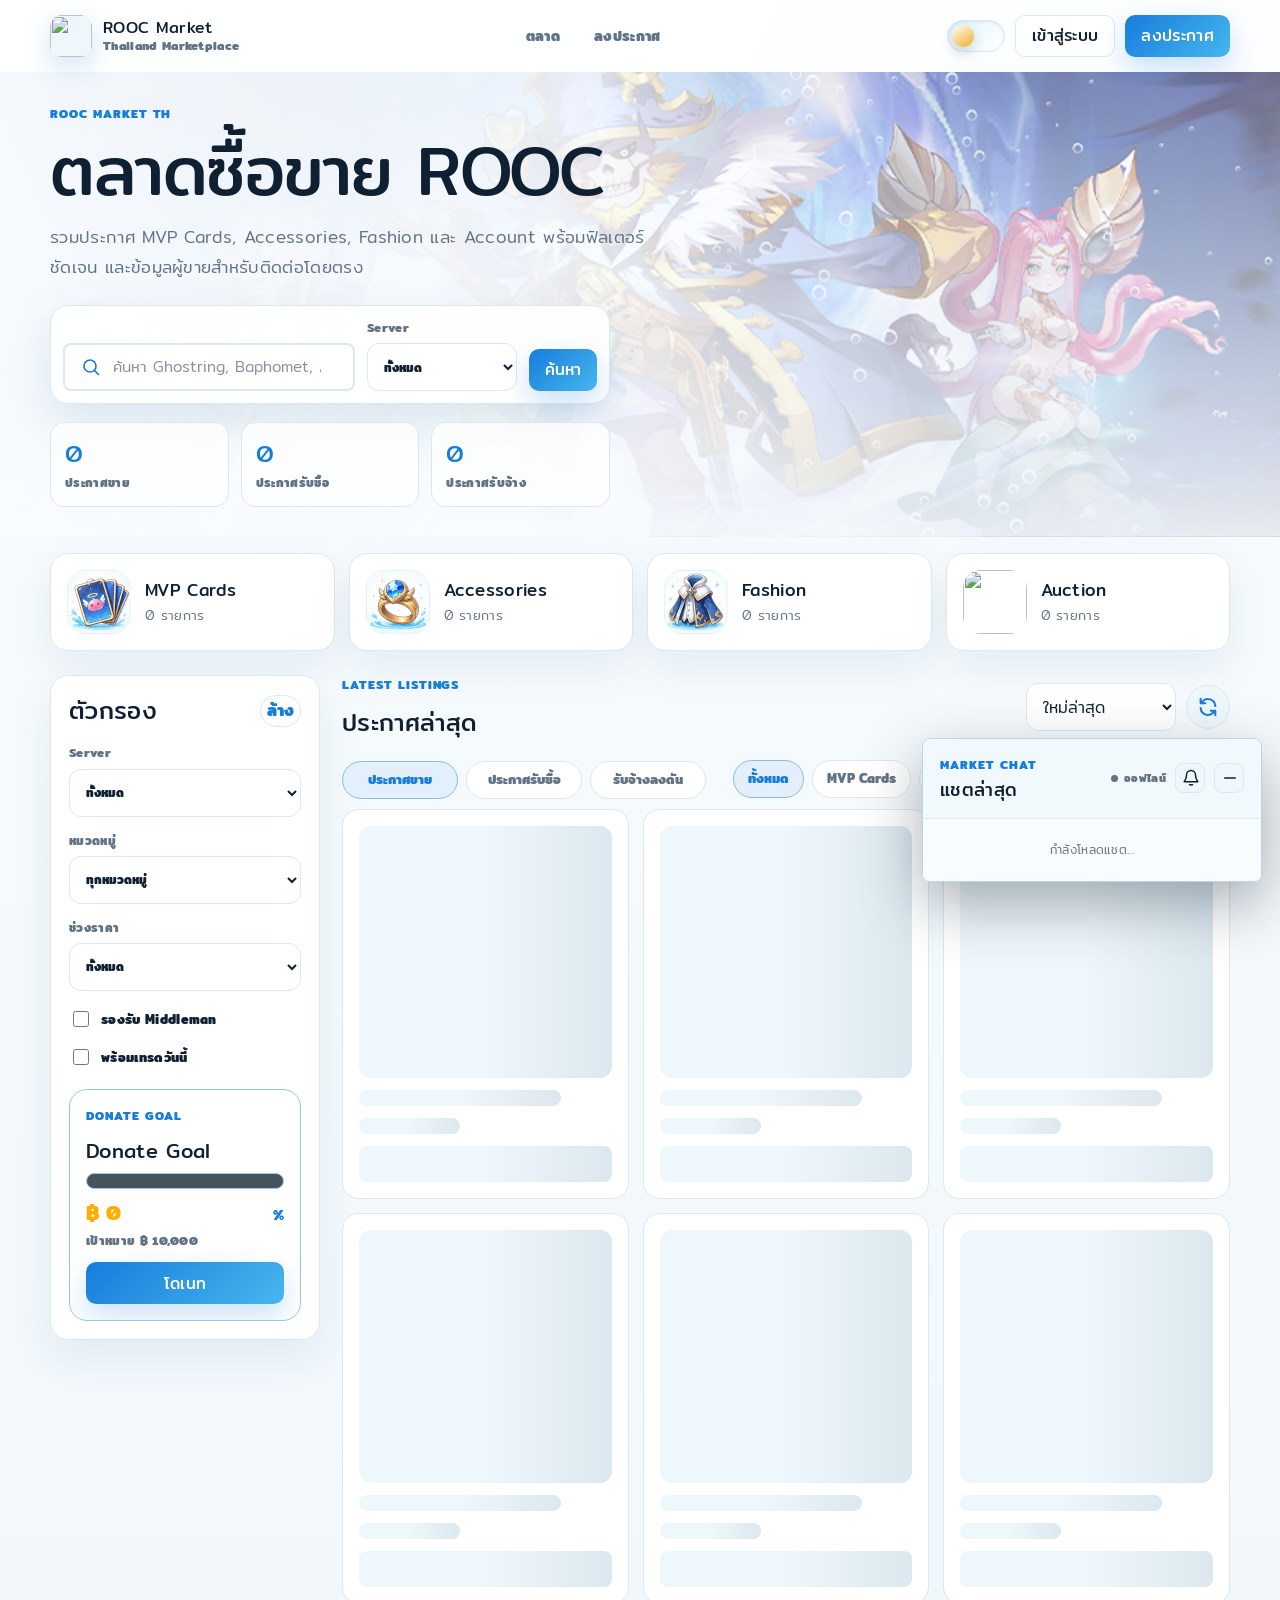
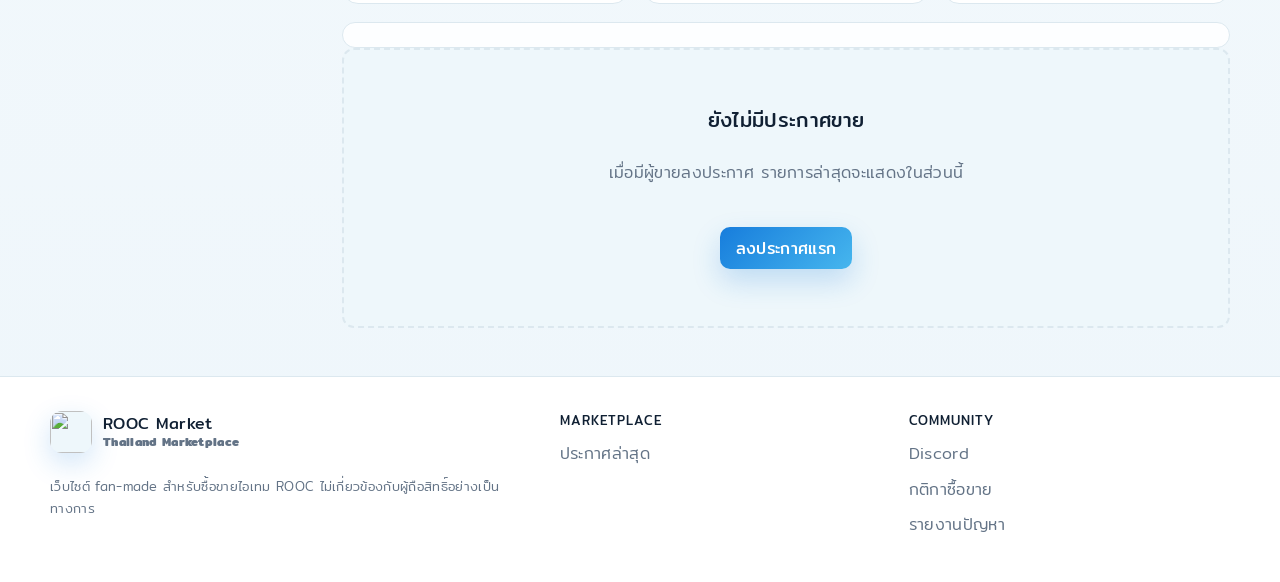
==== Ragnarok Origin Fanmade/index.html @ 80bba285 "Add files via upload" ====
﻿<!doctype html>
<html lang="th">
  <head>
    <meta charset="UTF-8" />
    <meta name="viewport" content="width=device-width, initial-scale=1.0" />
    <meta name="theme-color" content="#0d2034" />
    <link rel="manifest" href="manifest.webmanifest" />
    <meta
      name="description"
      content="ROOC Market TH ตลาดกลางซื้อขายไอเทม Ragnarok Origin Classic สำหรับผู้เล่นไทย"
    />
    <title>ROOC Market TH</title>
    <link rel="icon" type="image/png" href="https://qgzkoraxaszvdxvasgqz.supabase.co/storage/v1/object/public/marketplace-assets/site_assets/site-logo_1781355043941.png" />
    <link rel="apple-touch-icon" href="https://qgzkoraxaszvdxvasgqz.supabase.co/storage/v1/object/public/marketplace-assets/site_assets/site-logo_1781355043941.png" />
  <link rel="stylesheet" href="styles.css?v=20260614-empty-previews-v2" />
    <style>
      body {
        animation: pageFadeIn 0.6s ease-out forwards;
      }
      @keyframes pageFadeIn {
        from { opacity: 0; }
        to { opacity: 1; }
      }
    </style>
    <script src="https://cdn.jsdelivr.net/npm/@supabase/supabase-js@2"></script>
  <script src="supabase-config.js?v=20260614-empty-previews-v2"></script>
  </head>
  <body>
    <div class="floating-elements" id="floatingElements"></div>
    <header class="site-header">
      <nav class="shell nav">
        <a class="brand" href="#" aria-label="ROOC Market TH">
          <span class="brand-mark"><img src="https://qgzkoraxaszvdxvasgqz.supabase.co/storage/v1/object/public/marketplace-assets/site_assets/site-logo_1781355043941.png" alt="" /></span>
          <span>
            <strong>ROOC Market</strong>
            <small>Thailand Marketplace</small>
          </span>
        </a>

        <div class="nav-links" aria-label="เมนูหลัก">
          <a href="#market">ตลาด</a>
          
          <a href="post.html">ลงประกาศ</a>
          <a class="my-listings-link" href="store.html" hidden>ร้านค้าของฉัน</a>
          <a class="admin-link" href="admin.html" hidden>Admin</a>
        </div>

        <div class="nav-actions">
          <label class="theme-switch" aria-label="สลับโหมดสว่างและมืด">
            <input id="themeToggle" type="checkbox" />
            <span class="switch-track">
              <span class="switch-ball"></span>
            </span>
          </label>
          <a class="btn btn-light auth-link" href="login.html">เข้าสู่ระบบ</a>
          <a class="btn btn-primary" href="post.html">ลงประกาศ</a>
        </div>
      </nav>
    </header>

    <main>
      <section class="hero">
        <div class="shell hero-announcement" id="heroAnnouncement" hidden></div>
        <div class="shell hero-grid">
          <div class="hero-copy">
            <p class="eyebrow">ROOC Market TH</p>
            <h1>ตลาดซื้อขาย ROOC</h1>
            <p class="lead">
              รวมประกาศ MVP Cards, Accessories, Fashion และ Account พร้อมฟิลเตอร์ชัดเจน
              และข้อมูลผู้ขายสำหรับติดต่อโดยตรง
            </p>

            <form class="search-card" action="#" aria-label="ค้นหาประกาศ">
              <div class="search-input">
                <svg viewBox="0 0 24 24" aria-hidden="true">
                  <path d="m21 21-4.4-4.4M10.8 18a7.2 7.2 0 1 1 0-14.4 7.2 7.2 0 0 1 0 14.4Z" />
                </svg>
                <input id="marketSearch" type="search" placeholder="ค้นหา Ghostring, Baphomet, Angel Wing..." />
              </div>

              <label>
                Server
                <select id="heroServerFilter">
                  <option>ทั้งหมด</option>
                  <option>Prontera 1</option>
                  <option>Prontera 2</option>
                  <option>Prontera 3</option>
                  <option>Prontera 4</option>
                  <option>Prontera 5</option>
                  <option>Prontera 6</option>
                  <option>Prontera 7</option>
                  <option>Prontera 8</option>
                  <option>Prontera 9</option>
                  <option>Prontera 10</option>
                  <option>Geffen 1</option>
                  <option>Geffen 2</option>
                  <option>Geffen 3</option>
                  <option>Geffen 4</option>
                  <option>Geffen 5</option>
                  <option>Geffen 6</option>
                  <option>Geffen 7</option>
                  <option>Geffen 8</option>
                  <option>Geffen 9</option>
                  <option>Geffen 10</option>
                </select>
              </label>

              <button class="btn btn-primary" type="submit">ค้นหา</button>
            </form>

            <div class="trust-row" aria-label="สถิติตลาด">
              <div>
                <strong id="totalSellListingCount">0</strong>
                <span>ประกาศขาย</span>
              </div>
              <div>
                <strong id="totalBuyListingCount">0</strong>
                <span>ประกาศรับซื้อ</span>
              </div>
              <div>
                <strong id="totalServiceListingCount">0</strong>
                <span>ประกาศรับจ้าง</span>
              </div>
            </div>
          </div>

          <div class="hero-art" id="heroSponsor" aria-label="โฆษณา Sponsor"></div>
        </div>
      </section>

      <section class="shell sold-strip" id="soldListings" aria-label="รายการที่ขายออกแล้ว" hidden>
        <div class="sold-strip-head">
          <div>
            <p class="eyebrow">Sold Listings</p>
            <h2>ขายออกแล้ว</h2>
          </div>
          <span id="soldListingCount">0 รายการ</span>
        </div>
        <div class="sold-scroller" id="soldListingScroller"></div>
      </section>

      <section class="shell category-row" id="categories" aria-label="หมวดหมู่สินค้า">
        <article>
          <span class="category-icon">
            <img src="assets/category-icons/mvp-c.png" alt="" />
          </span>
          <div>
            <h2>MVP Cards</h2>
            <p><span id="mvpListingCount">0</span> รายการ</p>
          </div>
        </article>
        <article>
          <span class="category-icon">
            <img src="assets/category-icons/accessories-a.png" alt="" />
          </span>
          <div>
            <h2>Accessories</h2>
            <p><span id="accessoriesListingCount">0</span> รายการ</p>
          </div>
        </article>
        <article>
          <span class="category-icon">
            <img src="assets/category-icons/fashion-c.png" alt="" />
          </span>
          <div>
            <h2>Fashion</h2>
            <p><span id="fashionListingCount">0</span> รายการ</p>
          </div>
        </article>
        <article>
          <span class="category-icon">
            <img src="assets/category-icons/auction-a.png" alt="" />
          </span>
          <div>
            <h2>Auction</h2>
            <p><span id="auctionListingCount">0</span> รายการ</p>
          </div>
        </article>
<!-- Account Category Removed -->
      </section>

      <section class="shell market-layout" id="market">
        <aside class="filters">
          <div class="panel-head">
            <h2>ตัวกรอง</h2>
            <button id="resetFilters" type="button">ล้าง</button>
          </div>

          <label>
            Server
            <select id="sidebarServerFilter">
              <option>ทั้งหมด</option>
              <option>Prontera 1</option>
              <option>Prontera 2</option>
              <option>Prontera 3</option>
              <option>Prontera 4</option>
              <option>Prontera 5</option>
              <option>Prontera 6</option>
              <option>Prontera 7</option>
              <option>Prontera 8</option>
              <option>Prontera 9</option>
              <option>Prontera 10</option>
              <option>Geffen 1</option>
              <option>Geffen 2</option>
              <option>Geffen 3</option>
              <option>Geffen 4</option>
              <option>Geffen 5</option>
              <option>Geffen 6</option>
              <option>Geffen 7</option>
              <option>Geffen 8</option>
              <option>Geffen 9</option>
              <option>Geffen 10</option>
            </select>
          </label>

          <label>
            หมวดหมู่
            <select id="categoryFilter">
              <option value="all">ทุกหมวดหมู่</option>
              <option value="mvp">MVP Cards</option>
              <option value="accessories">Accessories</option>
              <option value="fashion">Fashion</option>
              <option value="auction">Auction</option>
              <option value="account">Account</option>
            </select>
          </label>

          <label>
            ช่วงราคา
            <select id="priceFilter">
              <option value="all">ทั้งหมด</option>
              <option value="under-1000">ต่ำกว่า ฿1,000</option>
              <option value="1000-3000">฿1,000 - ฿3,000</option>
              <option value="over-3000">มากกว่า ฿3,000</option>
            </select>
          </label>

          <div class="check-list">
              <label><input id="middlemanFilter" type="checkbox" /> รองรับ Middleman</label>
              <label><input id="readyFilter" type="checkbox" /> พร้อมเทรดวันนี้</label>
          </div>

          <div class="support-sidebar" id="supportSidebar" hidden></div>
        </aside>

        <section class="listings">
          <div class="section-head">
            <div style="display: flex; align-items: center; flex-wrap: wrap; gap: 10px;">
              <div>
                <p class="eyebrow">Latest Listings</p>
                <h2>ประกาศล่าสุด</h2>
              </div>
              <div class="live-activity-container" id="liveActivityFeed" style="display: none;">
                <div class="live-dot"></div>
                <span class="live-label">Live</span>
                <div class="live-content" id="liveActivityContent">กำลังโหลดกิจกรรมล่าสุด...</div>
              </div>
            </div>
            <div class="listing-tools">
              <select id="sortFilter" aria-label="เรียงลำดับ">
                <option value="newest">ใหม่ล่าสุด</option>
                <option value="price-low">ราคาน้อยไปมาก</option>
                <option value="price-high">ราคามากไปน้อย</option>
              </select>
              <button class="refresh-listings-button" id="refreshListingsButton" type="button" aria-label="รีเฟรชสินค้า" title="รีเฟรชสินค้า">
                <svg viewBox="0 0 24 24" aria-hidden="true">
                  <path d="M20 11a8.1 8.1 0 0 0-14.4-4.7L4 8m0 0V3m0 5h5M4 13a8.1 8.1 0 0 0 14.4 4.7L20 16m0 0v5m0-5h-5" />
                </svg>
              </button>
            </div>
          </div>

          <div class="filter-row">
            <div class="market-tabs listing-type-tabs" aria-label="เลือกประเภทประกาศ">
              <button class="is-active" type="button" data-listing-type="sell">ประกาศขาย</button>
              <button type="button" data-listing-type="buy">ประกาศรับซื้อ</button>
              <button type="button" data-listing-type="service">รับจ้างลงดัน</button>
            </div>
            <div class="filter-divider"></div>
            <div class="market-tabs" aria-label="เลือกหมวดประกาศ">
              <button class="is-active" type="button" data-category="all">ทั้งหมด</button>
              <button type="button" data-category="mvp">MVP Cards</button>
              <button type="button" data-category="accessories">Accessories</button>
              <button type="button" data-category="fashion">Fashion</button>
              <button type="button" data-category="auction">Auction</button>
              <button type="button" data-category="account">Account</button>
            </div>
          </div>

          <div class="listing-grid" id="latestListingGrid"></div>
          <div class="listing-pagination" id="listingPagination" aria-label="หน้าประกาศ"></div>

          <div class="empty-state" id="latestEmptyState">
            <h3>ยังไม่มีประกาศขาย</h3>
            <p>เมื่อมีผู้ขายลงประกาศ รายการล่าสุดจะแสดงในส่วนนี้</p>
            <a class="btn btn-primary" href="post.html">ลงประกาศแรก</a>
          </div>
        </section>

        <aside class="index-chat-sidebar" aria-label="แชตล่าสุด">
          <section class="index-chat-panel">
            <div class="index-chat-head">
              <div>
                <p class="eyebrow">MARKET CHAT</p>
                <h2>แชตล่าสุด</h2>
              </div>
              <div class="index-chat-head-actions">
                <span class="index-chat-status" id="indexChatStatus"><i></i> ออฟไลน์</span>
                <button class="index-chat-notification" type="button" data-index-push-toggle aria-label="เปิดแจ้งเตือนอุปกรณ์" title="เปิดแจ้งเตือนอุปกรณ์">
                  <svg class="bell-on" viewBox="0 0 24 24" aria-hidden="true"><path d="M18 8a6 6 0 0 0-12 0c0 7-3 7-3 9h18c0-2-3-2-3-9"/><path d="M10 21h4"/></svg>
                  <svg class="bell-off" viewBox="0 0 24 24" aria-hidden="true"><path d="m2 2 20 20"/><path d="M6.3 6.3A6 6 0 0 0 6 8c0 7-3 7-3 9h14"/><path d="M18 8a6 6 0 0 0-8.3-5.5"/><path d="M18 13.7c.6 1.3 2 1.7 3 3.3"/><path d="M10 21h4"/></svg>
                </button>
                <button class="index-chat-minimize" type="button" data-index-chat-toggle aria-label="ย่อแชต" title="ย่อแชต">
                  <svg viewBox="0 0 24 24" aria-hidden="true"><path d="M5 12h14"/></svg>
                </button>
              </div>
            </div>
            <div class="index-chat-list" id="indexChatList">
              <p class="index-chat-empty">กำลังโหลดแชต...</p>
            </div>
          </section>
          <button class="index-chat-launcher" type="button" data-index-chat-toggle aria-label="เปิดแชตล่าสุด" title="เปิดแชตล่าสุด">
            <svg viewBox="0 0 24 24" aria-hidden="true"><path d="M21 15a4 4 0 0 1-4 4H8l-5 3V7a4 4 0 0 1 4-4h10a4 4 0 0 1 4 4Z"/><path d="M8 9h8M8 13h5"/></svg>
            <b id="indexChatLauncherBadge" hidden>0</b>
          </button>
        </aside>
      </section>

          </main>

    <div class="contact-modal" id="sellerContactModal" hidden>
      <div class="contact-modal-backdrop" data-close-contact></div>
      <section class="contact-modal-card" role="dialog" aria-modal="true" aria-labelledby="sellerContactTitle">
        <button class="contact-modal-close" type="button" data-close-contact aria-label="ปิด">×</button>
        <p class="eyebrow">Seller Contact</p>
        <h2 id="sellerContactTitle">ติดต่อผู้ขาย</h2>
        <div class="contact-modal-item">
          <span>รายการ</span>
          <strong id="sellerContactItem">-</strong>
        </div>
        <div class="contact-modal-item">
          <span>Discord / ช่องทางติดต่อ</span>
          <div class="seller-name-row">
            <strong id="sellerContactValue">-</strong>
            <button class="seller-copy-button" id="sellerContactCopy" type="button" hidden aria-label="คัดลอกชื่อ Discord" title="คัดลอกชื่อ Discord">
              <svg viewBox="0 0 24 24" aria-hidden="true">
                <path d="M8 8V6.2C8 5 9 4 10.2 4h7.6C19 4 20 5 20 6.2v7.6C20 15 19 16 17.8 16H16" />
                <path d="M4 10.2C4 9 5 8 6.2 8h7.6C15 8 16 9 16 10.2v7.6C16 19 15 20 13.8 20H6.2C5 20 4 19 4 17.8v-7.6Z" />
              </svg>
            </button>
          </div>
          <a class="seller-profile-button" id="sellerContactLink" href="#" target="_blank" rel="noopener" hidden>เปิดโปรไฟล์ผู้ขาย</a>
        </div>
        <p id="sellerContactNote">กดเปิดโปรไฟล์เพื่อแอดเพื่อน หรือคัดลอกชื่อ Discord ไปค้นหาใน DM</p>
        <form class="offer-form" id="offerForm" hidden>
          <input id="offerListingId" type="hidden" />
          <label>
            <span>ราคาเสนอ</span>
            <input id="offerPrice" type="text" inputmode="numeric" placeholder="เช่น 3,500" />
          </label>
          <label>
            <span>ข้อความถึงเจ้าของประกาศ</span>
            <textarea id="offerMessage" rows="3" placeholder="รายละเอียดเพิ่มเติม เช่น นัดเวลาเทรด หรือต่อรองได้"></textarea>
          </label>
          <button class="btn btn-primary" type="submit">ส่งราคาเสนอ</button>
          <p class="post-message" id="offerMessageText"></p>
        </form>
      </section>
    </div>

    <div class="image-modal" id="accountImageModal" hidden>
      <div class="contact-modal-backdrop" data-close-image></div>
      <section class="image-modal-card" role="dialog" aria-modal="true" aria-labelledby="accountImageTitle">
        <button class="contact-modal-close" type="button" data-close-image aria-label="ปิด">×</button>
        <div class="image-modal-head">
          <div>
            <p class="eyebrow">Account Gallery</p>
            <h2 id="accountImageTitle">รูปประกาศ Account</h2>
          </div>
          <span id="accountImageCounter">1/1</span>
        </div>
        <div class="image-modal-view">
          <button class="image-nav image-prev" id="accountImagePrev" type="button" aria-label="รูปก่อนหน้า">‹</button>
          <img id="accountImageLarge" src="" alt="" />
          <button class="image-nav image-next" id="accountImageNext" type="button" aria-label="รูปถัดไป">›</button>
        </div>
        <div class="image-thumbs" id="accountImageThumbs"></div>
      </section>
    </div>

    <footer class="footer">
      <div class="shell footer-grid">
        <div>
          <a class="brand" href="#" aria-label="ROOC Market TH">
            <span class="brand-mark"><img src="https://qgzkoraxaszvdxvasgqz.supabase.co/storage/v1/object/public/marketplace-assets/site_assets/site-logo_1781355043941.png" alt="" /></span>
            <span>
              <strong>ROOC Market</strong>
              <small>Thailand Marketplace</small>
            </span>
          </a>
          <p>เว็บไซต์ fan-made สำหรับซื้อขายไอเทม ROOC ไม่เกี่ยวข้องกับผู้ถือสิทธิ์อย่างเป็นทางการ</p>
        </div>
        <div>
          <h2>Marketplace</h2>
          <a href="#market">ประกาศล่าสุด</a>
          
        </div>
        <div>
          <h2>Community</h2>
          <a href="#">Discord</a>
          <a href="#">กติกาซื้อขาย</a>
          <a href="#">รายงานปัญหา</a>
        </div>
      </div>
    </footer>
    <script>
      const categoryLabels = {
        mvp: "MVP Cards",
        accessories: "Accessories",
        fashion: "Fashion",
        auction: "Auction",
        account: "Account"
      };
      const appConfig = window.ROOC_SUPABASE || {};

      function getSupabaseClient() {
        return window.ROOC_APP?.getSupabaseClient?.() || null;
      }

      async function fetchListingsFromRest(params = "select=*&active=eq.true&sale_status=neq.closed&sale_status=neq.sold&sale_status=neq.deleted&order=created_at.desc") {
        if (!appConfig.url || !appConfig.anonKey) {
          throw new Error("Supabase config is missing");
        }

        const response = await fetch(`${appConfig.url}/rest/v1/marketplace_listings?${params}`, {
          headers: {
            apikey: appConfig.anonKey,
            Authorization: `Bearer ${appConfig.anonKey}`
          }
        });

        if (!response.ok) {
          const detail = await response.text();
          throw new Error(detail || `Supabase REST error ${response.status}`);
        }

        return response.json();
      }

      function escapeHtml(value) {
        return String(value || "")
          .replace(/&/g, "&amp;")
          .replace(/</g, "&lt;")
          .replace(/>/g, "&gt;")
          .replace(/"/g, "&quot;")
          .replace(/'/g, "&#039;");
      }

      async function loadListingCounts(client) {
        const targets = {
          mvp: document.querySelector("#mvpListingCount"),
          accessories: document.querySelector("#accessoriesListingCount"),
          fashion: document.querySelector("#fashionListingCount"),
          auction: document.querySelector("#auctionListingCount"),
          account: document.querySelector("#accountListingCount")
        };
        const totalTarget = document.querySelector("#totalListingCount");

        try {
          let data = [];
          let error = null;
          if (client) {
            const result = await client
              .from("marketplace_listings")
              .select("category")
              .eq("active", true)
              .not("sale_status", "in", '("closed","sold","deleted")');
            data = result.data;
            error = result.error;
          } else {
            data = await fetchListingsFromRest("select=category&active=eq.true&sale_status=neq.closed&sale_status=neq.sold&sale_status=neq.deleted");
          }

          if (error) {
            console.warn("ROOC count load through supabase-js failed, trying REST:", error);
            data = await fetchListingsFromRest("select=category&active=eq.true&sale_status=neq.closed&sale_status=neq.sold&sale_status=neq.deleted");
          }

          if (client && (!data || !data.length)) {
            data = await fetchListingsFromRest("select=category&active=eq.true&sale_status=neq.closed&sale_status=neq.sold&sale_status=neq.deleted");
          }

          if (!data) return;

          const counts = { mvp: 0, accessories: 0, fashion: 0, auction: 0, account: 0 };
          data.forEach((listing) => {
            if (counts[listing.category] !== undefined) counts[listing.category] += 1;
          });

          Object.entries(targets).forEach(([category, target]) => {
            if (target) target.textContent = counts[category].toLocaleString("th-TH");
          });

          if (totalTarget) {
            totalTarget.textContent = data.length.toLocaleString("th-TH");
          }
        } catch (_error) {
          // Keep zero counts when Supabase is not reachable.
        }
      }

      async function loadLatestListings(client) {
        const grid = document.querySelector("#latestListingGrid");
        const emptyState = document.querySelector("#latestEmptyState");
        if (!grid || !emptyState) return;

        try {
          let data = [];
          let error = null;
          if (client) {
            const result = await client
              .from("marketplace_listings")
              .select("*")
              .eq("active", true)
              .not("sale_status", "in", '("closed","sold","deleted")')
              .order("created_at", { ascending: false })
              .limit(12);
            data = result.data;
            error = result.error;
          } else {
            data = await fetchListingsFromRest("select=*&active=eq.true&sale_status=neq.closed&sale_status=neq.sold&sale_status=neq.deleted&order=created_at.desc&limit=12");
          }

          if (error) {
            console.warn("ROOC listing load through supabase-js failed, trying REST:", error);
            data = await fetchListingsFromRest("select=*&active=eq.true&sale_status=neq.closed&sale_status=neq.sold&sale_status=neq.deleted&order=created_at.desc&limit=12");
          }

          if (client && (!data || !data.length)) {
            data = await fetchListingsFromRest("select=*&active=eq.true&sale_status=neq.closed&sale_status=neq.sold&sale_status=neq.deleted&order=created_at.desc&limit=12");
          }

          if (!data || !data.length) {
            grid.innerHTML = "";
            emptyState.hidden = false;
            emptyState.querySelector("h3").textContent = "ยังไม่มีประกาศขาย";
            emptyState.querySelector("p").textContent = "ไม่พบรายการที่ active = true ใน Supabase";
            console.info("ROOC listings loaded 0 rows");
            return;
          }

          console.info(`ROOC listings loaded ${data.length} rows`);

          grid.innerHTML = data.map((listing) => {
            const mediaClass = listing.category === "mvp" ? "item-media card-media" : listing.category === "account" ? "item-media account-listing-media" : "item-media";
            const listingImages = getListingImages(listing);
            const title = listing.title || listing.item_name || "ประกาศขาย";
            const contact = listing.contact || "";
            const profileUrl = getListingProfileUrl(listing);
            const discordId = getListingDiscordId(listing);
            const sellerName = listing.seller_name || "ผู้ขาย ROOC";
            const sellerUserId = listing.user_id || "";
            const galleryData = listing.category === "account"
              ? ` data-account-gallery="${escapeHtml(encodeURIComponent(JSON.stringify(listingImages)))}" data-account-title="${escapeHtml(title)}"`
              : "";
            const rawPrice = Number(normalizePriceText(listing.price_text));
            const formattedPrice = Number.isFinite(rawPrice) && rawPrice > 0 ? rawPrice.toLocaleString("th-TH", { maximumFractionDigits: 2 }) : "0";
            const listingType = listing.listing_type || "sell";
            const badges = [
              `<span class="${listingType === "buy" ? "buy" : listingType === "service" ? "verified" : "fast"} shine">${listingType === "buy" ? "รับซื้อ" : listingType === "service" ? "รับจ้าง" : "ขาย"}</span>`,
              `<span class="shine">${escapeHtml(listing.server_name || "ทั้งหมด")}</span>`,
              listing.ready_today ? '<span class="fast pulse">Fast Deal</span>' : "",
              listing.category === "mvp" ? '<span class="mvp shine">MVP</span>' : ""
            ].filter(Boolean).join("");
            const description = listing.middleman
              ? `${listing.description || ""} · รองรับ Middleman`
              : listing.description || "";

            return `
			              <article class="listing-card${listing.card_background && listing.card_background !== 'default' ? " " + listing.card_background : ""}">
	                <div class="${mediaClass}"${galleryData}>
                  <img src="${escapeHtml(listingImages[0])}" alt="" />
                  ${listing.category === "account" && listingImages.length > 1 ? `
                    <div class="account-gallery-count">${listingImages.length} รูป</div>
                    <div class="account-gallery-strip">
                      ${listingImages.slice(0, 5).map((src) => `<span><img src="${escapeHtml(src)}" alt="" /></span>`).join("")}
                    </div>
                  ` : ""}
                </div>
                <div class="listing-meta">${badges}</div>
                <h3>${escapeHtml(title)}</h3>
                <p>${escapeHtml(description)}</p>
                <div class="price-row">
                  <div style="display: flex; flex-direction: column; gap: 4px;">
                    <strong>฿ ${formattedPrice}</strong>
                    ${sellerUserId ? `<a href="store.html?id=${sellerUserId}" class="seller-store-link" style="font-size: 11px; color: var(--muted); text-decoration: none; display: flex; align-items: center; gap: 4px;">🏪 ดูร้านค้า: ${escapeHtml(sellerName)}</a>` : `<span style="font-size: 11px; color: var(--muted);">👤 ${escapeHtml(sellerName)}</span>`}
                  </div>
                  <button class="btn btn-small contact-seller-button" type="button" data-title="${escapeHtml(title)}" data-contact="${escapeHtml(contact)}" data-profile-url="${escapeHtml(profileUrl)}" data-discord-id="${escapeHtml(discordId)}" data-seller-name="${escapeHtml(sellerName)}">ติดต่อผู้ขาย</button>
                  <button class="btn btn-small btn-light chat-seller-button" type="button" title="แชต" aria-label="แชตกับผู้ขาย" data-chat-listing-id="${escapeHtml(listing.id)}" data-chat-seller-id="${escapeHtml(sellerUserId)}" data-chat-title="${escapeHtml(title)}" data-chat-image="${escapeHtml(listingImages[0])}" data-chat-seller-name="${escapeHtml(sellerName)}">
                    <svg viewBox="0 0 24 24" aria-hidden="true"><path d="M21 15a4 4 0 0 1-4 4H8l-5 3V7a4 4 0 0 1 4-4h10a4 4 0 0 1 4 4Z"/><path d="M8 9h8M8 13h5"/></svg>
                  </button>
                </div>
              </article>
            `;
          }).join("");

          emptyState.hidden = true;
        } catch (_error) {
          grid.innerHTML = "";
          emptyState.hidden = false;
          emptyState.querySelector("h3").textContent = "โหลดประกาศไม่สำเร็จ";
          emptyState.querySelector("p").textContent = _error.message || "เกิดข้อผิดพลาดระหว่างเชื่อมต่อ Supabase";
          console.error("ROOC listings unexpected error:", _error);
        }
      }

      const supabaseClient = getSupabaseClient();

      const sellerContactModal = document.querySelector("#sellerContactModal");
      const sellerContactItem = document.querySelector("#sellerContactItem");
      const sellerContactValue = document.querySelector("#sellerContactValue");
      const sellerContactLink = document.querySelector("#sellerContactLink");
      const sellerContactCopy = document.querySelector("#sellerContactCopy");
      const offerForm = document.querySelector("#offerForm");
      const offerListingId = document.querySelector("#offerListingId");
      const offerPrice = document.querySelector("#offerPrice");
      const offerMessage = document.querySelector("#offerMessage");
      const offerMessageText = document.querySelector("#offerMessageText");
      let activeSellerName = "";
      const accountImageModal = document.querySelector("#accountImageModal");
      const accountImageLarge = document.querySelector("#accountImageLarge");
      const accountImageThumbs = document.querySelector("#accountImageThumbs");
      const accountImageTitle = document.querySelector("#accountImageTitle");
      const accountImageCounter = document.querySelector("#accountImageCounter");
      const accountImagePrev = document.querySelector("#accountImagePrev");
      const accountImageNext = document.querySelector("#accountImageNext");
      let activeAccountImages = [];
      let activeAccountImageIndex = 0;

      function getContactProfileUrl(contact) {
        const value = String(contact || "").trim();
        if (!value) return "";
        if (/^https?:\/\//i.test(value)) return value;
        if (/^\d{16,22}$/.test(value)) return `https://discord.com/users/${value}`;
        const discordUserMatch = value.match(/(?:discord(?:app)?\.com\/users\/)(\d{16,22})/i);
        if (discordUserMatch) return `https://discord.com/users/${discordUserMatch[1]}`;
        return "";
      }

      function getDiscordIdFromContact(contact) {
        const value = String(contact || "").trim();
        if (/^\d{16,22}$/.test(value)) return value;
        return value.match(/(?:discord(?:app)?\.com\/users\/)(\d{16,22})/i)?.[1] || "";
      }

      function getListingImages(listing) {
        const gallery = Array.isArray(listing.image_urls) ? listing.image_urls.filter(Boolean) : [];
        return gallery.length ? gallery : [listing.image_url || "assets/category-icons/mvp-c.png"];
      }

      function getListingDiscordId(listing) {
        const discordId = String(listing.seller_discord_id || "").trim();
        if (/^\d{16,22}$/.test(discordId)) return discordId;
        return getDiscordIdFromContact(listing.contact);
      }

      function getListingProfileUrl(listing) {
        const discordId = getListingDiscordId(listing);
        if (discordId) return `https://discord.com/users/${discordId}`;
        return getContactProfileUrl(listing.contact);
      }

      function mountModalAtViewportRoot(modal) {
        if (!modal || modal.parentElement === document.documentElement) return;
        document.documentElement.appendChild(modal);
      }

      function openSellerContact(title, contact, profileUrlOverride = "", sellerName = "", discordIdOverride = "") {
        if (!sellerContactModal || !sellerContactItem || !sellerContactValue || !sellerContactLink || !sellerContactCopy) return;
        mountModalAtViewportRoot(sellerContactModal);
        const discordId = String(discordIdOverride || getDiscordIdFromContact(profileUrlOverride) || getDiscordIdFromContact(contact)).trim();
        const profileUrl = profileUrlOverride || (discordId ? `https://discord.com/users/${discordId}` : "") || getContactProfileUrl(contact);
        activeSellerName = sellerName || "";
        sellerContactItem.textContent = title || "ประกาศขาย";
        sellerContactValue.textContent = sellerName
          ? sellerName
          : profileUrl
          ? "กดปุ่มด้านบนเพื่อไปหน้าโปรไฟล์ผู้ขาย"
          : (contact || "ผู้ขายยังไม่ได้ระบุช่องทางติดต่อ");
        sellerContactLink.hidden = !profileUrl;
        sellerContactLink.href = profileUrl || "#";
        sellerContactLink.textContent = "เปิดโปรไฟล์ผู้ขาย";
        sellerContactCopy.hidden = !sellerName;
        sellerContactCopy.classList.remove("is-copied");
        if (offerForm) offerForm.hidden = true;
        if (offerMessageText) offerMessageText.textContent = "";
        sellerContactModal.hidden = false;
        document.body.classList.add("modal-open");
      }

      function openOfferForm(listingId, title, price) {
        openSellerContact(title, "", "", "", "");
        if (!offerForm || !offerListingId || !offerPrice || !offerMessageText) return;
        offerListingId.value = listingId || "";
        offerPrice.value = price ? normalizePriceText(price) : "";
        offerMessage.value = "";
        offerMessageText.textContent = "";
        offerForm.hidden = false;
      }

      function setOfferMessage(message, isError = false) {
        if (!offerMessageText) return;
        offerMessageText.textContent = message;
        offerMessageText.classList.toggle("is-error", isError);
      }

      function getSessionDisplayName(session) {
        return window.ROOC_APP?.getDiscordDisplayName?.(session) || session?.user?.email || "ผู้เสนอราคา";
      }

      function getSessionAvatarUrl(session) {
        return window.ROOC_APP?.getDiscordAvatarUrl?.(session) || "";
      }

      async function submitOffer(event) {
        event.preventDefault();
        if (!supabaseClient) {
          setOfferMessage("ยังไม่ได้ตั้งค่า Supabase", true);
          return;
        }

        const { data } = await supabaseClient.auth.getSession();
        const session = data.session;
        if (!session) {
          location.href = `login.html?redirect=${encodeURIComponent(`${location.pathname.split("/").pop() || "index.html"}${location.search || ""}`)}`;
          return;
        }

        const priceText = normalizePriceText(offerPrice?.value || "");
        if (!priceText) {
          setOfferMessage("กรุณาใส่ราคาเสนอ", true);
          offerPrice?.focus();
          return;
        }

        setOfferMessage("กำลังส่งราคาเสนอ...");
        const { error } = await supabaseClient
          .from("marketplace_listing_offers")
          .insert({
            listing_id: offerListingId.value,
            buyer_user_id: session.user.id,
            buyer_display_name: getSessionDisplayName(session),
            buyer_avatar_url: getSessionAvatarUrl(session),
            offer_price_text: priceText,
            message: offerMessage?.value.trim() || ""
          });

        if (error) {
          const needsMigration = /marketplace_listing_offers|offers_enabled|schema cache|relation/i.test(error.message || "");
          setOfferMessage(needsMigration ? "ยังไม่ได้รัน supabase-offers-migration.sql ใน Supabase" : error.message, true);
          return;
        }

        setOfferMessage("ส่งราคาเสนอแล้ว เจ้าของประกาศจะเห็นใน Mailbox");
        offerForm.reset();
      }

      function normalizePriceText(value) {
        const cleaned = String(value || "")
          .replace(/,/g, "")
          .replace(/[^\d.]/g, "");
        const [whole = "", ...fractionParts] = cleaned.split(".");
        const normalized = fractionParts.length ? `${whole || "0"}.${fractionParts.join("")}` : whole;
        return normalized.replace(/^0+(?=\d)/, "") || "";
      }

      function updateModalOpenState() {
        const hasContact = sellerContactModal && !sellerContactModal.hidden;
        const hasImage = accountImageModal && !accountImageModal.hidden;
        document.body.classList.toggle("modal-open", Boolean(hasContact || hasImage));
      }

      function closeSellerContact() {
        if (!sellerContactModal) return;
        sellerContactModal.hidden = true;
        updateModalOpenState();
      }

      function renderAccountImageModal() {
        const total = activeAccountImages.length;
        if (!total || !accountImageLarge || !accountImageThumbs || !accountImageCounter) return;
        activeAccountImageIndex = (activeAccountImageIndex + total) % total;
        accountImageLarge.src = activeAccountImages[activeAccountImageIndex];
        accountImageCounter.textContent = `${activeAccountImageIndex + 1}/${total}`;
        accountImagePrev.hidden = total <= 1;
        accountImageNext.hidden = total <= 1;
        accountImageThumbs.hidden = total <= 1;
        accountImageThumbs.innerHTML = activeAccountImages.map((src, index) => `
          <button class="${index === activeAccountImageIndex ? "is-active" : ""}" type="button" data-image-index="${index}" aria-label="ดูรูปที่ ${index + 1}">
            <img src="${escapeHtml(src)}" alt="" />
          </button>
        `).join("");
      }

      function openAccountImageModal(images, title = "รูปประกาศ Account", startIndex = 0) {
        if (!accountImageModal || !Array.isArray(images) || !images.length) return;
        mountModalAtViewportRoot(accountImageModal);
        activeAccountImages = images.filter(Boolean);
        activeAccountImageIndex = Math.max(0, Number(startIndex) || 0);
        accountImageTitle.textContent = title || "รูปประกาศ Account";
        accountImageModal.hidden = false;
        renderAccountImageModal();
        updateModalOpenState();
      }

      function closeAccountImageModal() {
        if (!accountImageModal) return;
        accountImageModal.hidden = true;
        if (accountImageLarge) accountImageLarge.src = "";
        updateModalOpenState();
      }

      document.addEventListener("click", (event) => {
        const descriptionToggle = event.target.closest("[data-description-toggle]");
        if (descriptionToggle) {
          event.preventDefault();
          const card = descriptionToggle.closest(".listing-card");
          const description = card?.querySelector(".listing-description");
          if (description) {
            const expanded = descriptionToggle.dataset.expanded === "true";
            description.textContent = expanded ? description.dataset.short || "" : description.dataset.full || "";
            descriptionToggle.textContent = expanded ? "ดูเพิ่มเติม" : "ย่อข้อความ";
            descriptionToggle.dataset.expanded = String(!expanded);
          }
          return;
        }

        const accountMedia = event.target.closest("[data-account-gallery]");
        if (accountMedia) {
          try {
            const images = JSON.parse(decodeURIComponent(accountMedia.dataset.accountGallery || "%5B%5D"));
            openAccountImageModal(images, accountMedia.dataset.accountTitle || "รูปประกาศ Account");
          } catch (_error) {
            openAccountImageModal([], "รูปประกาศ Account");
          }
          return;
        }

        const contactButton = event.target.closest(".contact-seller-button");
        if (contactButton) {
          openSellerContact(
            contactButton.dataset.title,
            contactButton.dataset.contact,
            contactButton.dataset.profileUrl,
            contactButton.dataset.sellerName,
            contactButton.dataset.discordId
          );
          return;
        }

        const offerButton = event.target.closest(".offer-button");
        if (offerButton) {
          openOfferForm(
            offerButton.dataset.offerListingId,
            offerButton.dataset.offerTitle,
            offerButton.dataset.offerPrice
          );
          return;
        }

        if (event.target.closest("#sellerContactCopy") && activeSellerName) {
          navigator.clipboard?.writeText(activeSellerName);
          sellerContactCopy.classList.add("is-copied");
          return;
        }

        if (event.target.closest("[data-close-contact]")) {
          closeSellerContact();
        }

        if (event.target.closest("[data-close-image]")) {
          closeAccountImageModal();
          return;
        }

        if (event.target.closest("#accountImagePrev")) {
          activeAccountImageIndex -= 1;
          renderAccountImageModal();
          return;
        }

        if (event.target.closest("#accountImageNext")) {
          activeAccountImageIndex += 1;
          renderAccountImageModal();
          return;
        }

        const thumbButton = event.target.closest("[data-image-index]");
        if (thumbButton) {
          activeAccountImageIndex = Number(thumbButton.dataset.imageIndex) || 0;
          renderAccountImageModal();
        }
      });

      document.addEventListener("keydown", (event) => {
        if (event.key === "Escape") {
          if (accountImageModal && !accountImageModal.hidden) {
            closeAccountImageModal();
            return;
          }
          if (sellerContactModal && !sellerContactModal.hidden) closeSellerContact();
        }
        if (accountImageModal && !accountImageModal.hidden && event.key === "ArrowLeft") {
          activeAccountImageIndex -= 1;
          renderAccountImageModal();
        }
        if (accountImageModal && !accountImageModal.hidden && event.key === "ArrowRight") {
          activeAccountImageIndex += 1;
          renderAccountImageModal();
        }
      });

      offerForm?.addEventListener("submit", submitOffer);

      async function syncAuthLink() {
        const authLink = document.querySelector(".auth-link");
        const adminLink = document.querySelector(".admin-link");
        if (!authLink || !supabaseClient) return;
        const { data } = await supabaseClient.auth.getSession();
        if (data.session) {
          authLink.textContent = getDiscordDisplayName(data.session);
          authLink.href = "login.html";
        }
        if (adminLink) adminLink.hidden = !isAdminSession(data.session);
      }

      function getDiscordDisplayName(session) {
        const user = session?.user || {};
        const identityData = user.identities?.find((identity) => identity.provider === "discord")?.identity_data || {};
        return user.user_metadata?.full_name ||
          user.user_metadata?.name ||
          user.user_metadata?.preferred_username ||
          identityData.full_name ||
          identityData.name ||
          identityData.preferred_username ||
          user.email ||
          "Discord";
      }

      function isAdminSession(session) {
        if (!session) return false;
        const user = session.user || {};
        const email = (user.email || user.user_metadata?.email || user.identities?.[0]?.identity_data?.email || "").toLowerCase();
        const identities = user.identities || [];
        const discordIds = identities
          .filter((identity) => identity.provider === "discord")
          .map((identity) => identity.identity_data?.sub || identity.id)
          .filter(Boolean);
        return (appConfig.adminUserIds || []).includes(user.id) ||
          (appConfig.adminEmails || []).map((entry) => entry.toLowerCase()).includes(email) ||
          discordIds.some((id) => (appConfig.adminDiscordIds || []).includes(id));
      }

      syncAuthLink();
      if (supabaseClient) supabaseClient.auth.onAuthStateChange(() => syncAuthLink());

      window.ROOC_APP?.initTheme();
    </script>
  </body>
</html>
---- Ragnarok Origin Fanmade/styles.css ----
@import url('https://fonts.googleapis.com/css2?family=Mitr:wght@200;300;400;500;600;700&display=swap');

:root {
  --bg: #f4f9fc;
  --paper: #ffffff;
  --paper-soft: #eef7fb;
  --ink: #102033;
  --text: var(--ink);
  --muted: #637386;
  --line: #dce8ef;
  --blue: #177ddc;
  --blue-2: #46b6ee;
  --aqua: #dff6ff;
  --gold: #f0ad24;
  --green: #18a66a;
  --shadow: 0 18px 50px rgba(26, 83, 124, 0.13);
}

:root[data-theme="dark"] {
  --bg: #08111c;
  --paper: #101b2a;
  --paper-soft: #16263a;
  --ink: #f4f9ff;
  --text: var(--ink);
  --muted: #9fb3c8;
  --line: #263a50;
  --blue: #55b8ff;
  --blue-2: #238ce0;
  --aqua: #102c40;
  --gold: #f3b73a;
  --green: #45d695;
  --shadow: 0 18px 50px rgba(0, 0, 0, 0.28);
}

@keyframes pulse {
  0%, 100% { transform: scale(1); opacity: 1; }
  50% { transform: scale(1.03); opacity: 0.95; }
}

@keyframes soft-glow {
  0%, 100% { filter: drop-shadow(0 0 2px currentColor); opacity: 0.8; }
  50% { filter: drop-shadow(0 0 6px currentColor); opacity: 1; }
}

@keyframes premium-shine {
  0% { transform: translateX(-150%) skewX(-25deg); }
  100% { transform: translateX(150%) skewX(-25deg); }
}

@keyframes floating-subtle {
  0%, 100% { transform: translateY(0); }
  50% { transform: translateY(-2px); }
}

[hidden] {
  display: none !important;
}

* {
  box-sizing: border-box;
  min-width: 0;
}

html {
  scroll-behavior: smooth;
}

body {
  margin: 0;
  min-width: 320px;
  background:
    radial-gradient(circle at 82% 8%, rgba(70, 182, 238, 0.18), transparent 24rem),
    linear-gradient(180deg, #f8fcff 0%, var(--bg) 45%, #eef6fb 100%);
  color: var(--ink);
  font-family: 'Mitr', sans-serif;
  font-weight: 300;
  line-height: 1.6;
  letter-spacing: 0.02em;
  transition: background 0.3s ease, color 0.3s ease;
}

/* ปรับความหนาของหัวข้อให้ไม่หนาเกินไป */
h1, h2, h3, strong {
  font-weight: 400;
  line-height: 1.4;
}

:root[data-theme="dark"] body {
  background:
    radial-gradient(circle at 82% 8%, rgba(85, 184, 255, 0.16), transparent 24rem),
    linear-gradient(180deg, #07101b 0%, var(--bg) 48%, #060c14 100%);
}

button,
input,
select {
  font: inherit;
}

button {
  cursor: pointer;
}

a {
  color: inherit;
}

button:focus-visible,
input:focus-visible,
select:focus-visible,
a:focus-visible {
  outline: 3px solid rgba(23, 125, 220, 0.24);
  outline-offset: 3px;
}

.shell {
  width: min(1180px, calc(100% - 32px));
  margin: 0 auto;
}

.site-header {
  position: sticky;
  top: 0;
  z-index: 20;
  border-bottom: 0;
  background: rgba(255, 255, 255, 0.86);
  backdrop-filter: blur(18px);
  transition: background 0.3s ease;
}

:root[data-theme="dark"] .site-header {
  background: rgba(8, 17, 28, 0.86);
}

.nav {
  display: grid;
  grid-template-columns: auto 1fr auto;
  gap: 24px;
  align-items: center;
  min-height: 72px;
}

.brand {
  display: inline-flex;
  gap: 11px;
  align-items: center;
  min-width: max-content;
  color: var(--ink);
  text-decoration: none;
}

.brand-mark {
  display: grid;
  width: 42px;
  height: 42px;
  place-items: center;
  border-radius: 12px;
  background: var(--paper-soft);
  box-shadow: 0 10px 28px rgba(23, 125, 220, 0.2);
  overflow: hidden;
}

.brand-mark img {
  width: 100%;
  height: 100%;
  object-fit: cover;
}

.brand strong,
.brand small {
  display: block;
  line-height: 1.05;
}

.brand strong {
  font-size: 16px;
}

.brand small {
  margin-top: 3px;
  color: var(--muted);
  font-size: 12px;
  font-weight: 700;
}

.nav-links {
  display: flex;
  gap: 6px;
  justify-content: center;
}

.nav-links a {
  min-height: 38px;
  border-radius: 999px;
  padding: 9px 14px;
  color: var(--muted);
  font-size: 14px;
  font-weight: 800;
  text-decoration: none;
}

.nav-links a:hover {
  background: var(--paper-soft);
  color: var(--blue);
}

.nav-actions {
  display: flex;
  gap: 10px;
  align-items: center;
}

.user-menu {
  position: relative;
}

.user-tools {
  display: inline-flex;
  align-items: center;
  gap: 8px;
  min-width: 0;
}

.mailbox-menu {
  position: relative;
}

.mailbox-trigger {
  position: relative;
  display: inline-grid;
  place-items: center;
  width: 42px;
  height: 42px;
  border: 1px solid var(--line);
  border-radius: 999px;
  background: color-mix(in srgb, var(--paper) 92%, transparent);
  color: var(--blue);
  box-shadow: 0 8px 24px rgba(26, 83, 124, 0.12);
}

.mailbox-trigger span {
  font-size: 18px;
  line-height: 1;
}

.mailbox-trigger b {
  position: absolute;
  top: -5px;
  right: -4px;
  display: inline-grid;
  min-width: 19px;
  height: 19px;
  place-items: center;
  border: 2px solid var(--paper);
  border-radius: 999px;
  background: #ff4d67;
  color: #fff;
  font-size: 11px;
  line-height: 1;
}

.mailbox-panel {
  position: absolute;
  top: calc(100% + 8px);
  right: 0;
  z-index: 31;
  width: min(360px, calc(100vw - 24px));
  overflow: hidden;
  border: 1px solid var(--line);
  border-radius: 12px;
  background: var(--paper);
  box-shadow: var(--shadow);
}

.mailbox-head {
  display: flex;
  align-items: center;
  justify-content: space-between;
  gap: 12px;
  padding: 12px;
  border-bottom: 1px solid var(--line);
}

.mailbox-head a {
  color: var(--blue);
  font-size: 12px;
  font-weight: 800;
  text-decoration: none;
}

.mailbox-list {
  display: grid;
  max-height: 360px;
  overflow: auto;
}

.mailbox-empty {
  margin: 0;
  padding: 14px;
  color: var(--muted);
  font-size: 13px;
}

.mailbox-item {
  display: grid;
  gap: 5px;
  width: 100%;
  border: 0;
  border-bottom: 1px solid var(--line);
  background: transparent;
  color: var(--ink);
  padding: 12px;
  text-align: left;
}

.mailbox-item:hover {
  background: var(--paper-soft);
}

.mailbox-item.is-new {
  background: color-mix(in srgb, var(--aqua) 55%, var(--paper));
}

.mailbox-item strong {
  color: #d89000;
}

.mailbox-item small,
.mailbox-item em {
  display: block;
  overflow-wrap: anywhere;
  color: var(--muted);
  font-size: 12px;
}

.mailbox-item em {
  font-style: normal;
}

.user-menu-trigger {
  display: inline-flex;
  align-items: center;
  gap: 9px;
  min-height: 42px;
  border: 1px solid var(--line);
  border-radius: 12px;
  background: var(--paper-soft);
  color: var(--text);
  cursor: pointer;
  font-weight: 900;
  padding: 5px 12px 5px 6px;
}

.user-menu-trigger img {
  width: 30px;
  height: 30px;
  border: 1px solid var(--line);
  border-radius: 999px;
  object-fit: cover;
}

.user-menu-trigger span {
  min-width: 0;
  overflow: hidden;
  text-overflow: ellipsis;
  white-space: nowrap;
}

.user-menu-trigger strong {
  display: inline-grid;
  place-items: center;
  width: 22px;
  height: 22px;
  flex: 0 0 22px;
  border-radius: 999px;
  background: rgba(247, 181, 0, 0.18);
  color: #f7b500;
  font-size: 14px;
  line-height: 1;
}

.user-menu-trigger svg {
  width: 16px;
  height: 16px;
  fill: none;
  stroke: currentColor;
  stroke-width: 2.4;
}

.user-menu-panel {
  position: absolute;
  top: calc(100% + 8px);
  right: 0;
  z-index: 30;
  min-width: 190px;
  overflow: hidden;
  border: 1px solid var(--line);
  border-radius: 14px;
  background: var(--paper);
  box-shadow: 0 22px 60px rgba(0, 0, 0, 0.28);
  padding: 6px;
}

.user-menu-panel a,
.user-menu-panel button {
  display: flex;
  width: 100%;
  align-items: center;
  border: 0;
  border-radius: 10px;
  background: transparent;
  color: var(--text);
  cursor: pointer;
  font: inherit;
  font-weight: 800;
  padding: 11px 12px;
  text-align: left;
  text-decoration: none;
}

.user-menu-panel a:hover,
.user-menu-panel button:hover {
  background: var(--paper-soft);
}

.user-menu-panel .premium-link {
  color: #f7b500;
}

.user-menu-panel button {
  color: #ff6f7d;
}

.btn {
  display: inline-flex;
  align-items: center;
  justify-content: center;
  min-height: 42px;
  border: 0;
  border-radius: 10px;
  padding: 0 16px;
  font-weight: 400;
  text-decoration: none;
  white-space: nowrap;
  transition:
    transform 160ms ease,
    box-shadow 160ms ease;
}

.btn:hover {
  transform: translateY(-1px);
}

.btn-primary {
  background: linear-gradient(135deg, var(--blue), var(--blue-2));
  color: #fff;
  box-shadow: 0 12px 28px rgba(23, 125, 220, 0.22);
}

.btn-light {
  border: 1px solid var(--line);
  background: var(--paper);
  color: var(--ink);
}

.theme-switch {
  display: inline-flex;
  align-items: center;
  min-height: 42px;
}

.theme-switch input {
  position: absolute;
  opacity: 0;
  pointer-events: none;
}

.switch-track {
  position: relative;
  display: block;
  width: 58px;
  height: 32px;
  border: 1px solid var(--line);
  border-radius: 999px;
  background: linear-gradient(135deg, #dff6ff, #ffffff);
  box-shadow: inset 0 1px 3px rgba(16, 32, 51, 0.1);
  transition: background 180ms ease, border-color 180ms ease;
}

.switch-ball {
  position: absolute;
  left: 4px;
  top: 4px;
  width: 22px;
  height: 22px;
  border-radius: 50%;
  background: linear-gradient(145deg, #ffffff, var(--gold));
  box-shadow: 0 6px 14px rgba(16, 32, 51, 0.18);
  transition: transform 180ms ease, background 180ms ease;
}

.theme-switch input:checked + .switch-track {
  background: linear-gradient(135deg, #102033, var(--blue));
}

.theme-switch input:checked + .switch-track .switch-ball {
  background: linear-gradient(145deg, #dff6ff, #55b8ff);
  transform: translateX(26px);
}

.theme-switch input:focus-visible + .switch-track {
  outline: 3px solid rgba(23, 125, 220, 0.24);
  outline-offset: 3px;
}

.btn-secondary {
  width: 100%;
  background: #0d5fa7;
  color: #fff;
}

.btn-small {
  min-height: 36px;
  padding: 0 13px;
  background: var(--paper-soft);
  color: var(--blue);
}

.btn-sold {
  border-color: rgba(239, 68, 68, 0.34);
  background: rgba(239, 68, 68, 0.14);
  color: #ff8b8b;
}

.hero {
  position: relative;
  overflow: hidden;
  padding: 24px 0 22px;
  background:
    linear-gradient(90deg, rgba(248, 252, 255, 0.98) 0%, rgba(248, 252, 255, 0.88) 43%, rgba(248, 252, 255, 0.2) 70%),
    linear-gradient(180deg, rgba(248, 252, 255, 0.18), rgba(248, 252, 255, 0.9)),
    url("assets/hero-rooc.png");
  background-position: center right;
  background-size: cover;
  border-bottom: 0;
}

:root[data-theme="dark"] .hero {
  background:
    linear-gradient(90deg, rgba(8, 17, 28, 0.96) 0%, rgba(8, 17, 28, 0.84) 43%, rgba(8, 17, 28, 0.24) 74%),
    linear-gradient(180deg, rgba(8, 17, 28, 0.2), rgba(8, 17, 28, 0.92)),
    url("assets/hero-rooc.png");
  background-position: center right;
  background-size: cover;
}

.hero-grid {
  display: grid;
  grid-template-columns: minmax(0, 1.2fr) minmax(300px, 0.8fr);
  gap: 40px;
  align-items: center;
  min-height: 400px;
}

.hero-announcement {
  position: relative;
  z-index: 3;
  margin-bottom: 10px;
}

.hero-announcement[hidden] {
  display: none;
}

.announcement-marquee {
  display: flex;
  gap: 44px;
  overflow: hidden;
  border: 1px solid color-mix(in srgb, #b77900 46%, var(--line));
  border-radius: 999px;
  background: color-mix(in srgb, #f5b301 13%, var(--paper));
  color: #b77900;
  font-size: 13px;
  font-weight: 900;
  line-height: 1;
  padding: 9px 0;
  white-space: nowrap;
}

.announcement-marquee span {
  flex: 0 0 auto;
  min-width: 100%;
  padding-inline: 22px;
  animation: announcementScroll 26s linear infinite;
}

:root[data-theme="dark"] .announcement-marquee {
  background: rgba(181, 119, 0, 0.14);
  color: #d99a00;
}

@keyframes announcementScroll {
  from {
    transform: translateX(0);
  }
  to {
    transform: translateX(calc(-100% - 44px));
  }
}

.hero-copy {
  position: relative;
  z-index: 2;
  padding: 8px 0;
}

.eyebrow {
  margin: 0 0 12px;
  color: var(--blue);
  font-size: 12px;
  font-weight: 900;
  letter-spacing: 0.08em;
  text-transform: uppercase;
}

h1,
h2,
h3,
p {
  margin-top: 0;
}

h1 {
  max-width: 680px;
  margin-bottom: 16px;
  font-size: clamp(38px, 5.4vw, 70px);
  line-height: 1.03;
  letter-spacing: -0.02em;
}

.lead {
  max-width: 610px;
  margin-bottom: 24px;
  color: var(--muted);
  font-size: 17px;
  line-height: 1.72;
}

.search-card {
  display: grid;
  grid-template-columns: minmax(0, 1fr) 150px auto;
  gap: 12px;
  align-items: end;
  max-width: 560px;
  padding: 12px;
  border: 1px solid var(--line);
  border-radius: 18px;
  background: color-mix(in srgb, var(--paper) 92%, transparent);
  box-shadow: var(--shadow);
}

.search-input {
  display: flex;
  gap: 10px;
  align-items: center;
  height: 48px;
  border: 1px solid var(--line);
  border-radius: 12px;
  background: var(--paper);
  padding: 0 14px;
}

.search-input svg {
  width: 20px;
  height: 20px;
  flex: 0 0 auto;
  fill: none;
  stroke: var(--blue);
  stroke-linecap: round;
  stroke-linejoin: round;
  stroke-width: 2;
}

.search-input input {
  width: 100%;
  min-width: 0;
  border: 0;
  outline: 0;
  background: transparent;
  color: var(--ink);
  caret-color: var(--blue);
}

.search-input input::placeholder {
  color: color-mix(in srgb, var(--muted) 78%, transparent);
}

.search-card label,
.filters label {
  display: block;
  color: var(--muted);
  font-size: 12px;
  font-weight: 900;
}

.search-card select,
.filters select,
.section-head select {
  width: 100%;
  height: 48px;
  margin-top: 6px;
  border: 1px solid var(--line);
  border-radius: 12px;
  background: var(--paper);
  color: var(--ink);
  padding: 0 12px;
}

.trust-row {
  display: grid;
  grid-template-columns: repeat(3, minmax(130px, 1fr));
  gap: 12px;
  max-width: 560px;
  margin-top: 18px;
}

.trust-row div {
  border: 1px solid var(--line);
  border-radius: 14px;
  background: color-mix(in srgb, var(--paper) 76%, transparent);
  padding: 14px;
}

.trust-row strong,
.trust-row span {
  display: block;
}

.trust-row strong {
  color: var(--blue);
  font-size: 24px;
}

.trust-row span {
  margin-top: 2px;
  color: var(--muted);
  font-size: 12px;
  font-weight: 800;
}

.hero-art {
  position: relative;
  display: grid;
  min-height: 330px;
  align-items: center;
  pointer-events: none;
}

.hero-sponsor-wrapper {
  display: block;
  width: 100%;
  height: 100%;
  text-decoration: none;
  cursor: pointer;
}

.hero-sponsor-card {
  position: relative;
  display: flex;
  flex-direction: column;
  justify-content: flex-end;
  min-height: 300px;
  overflow: hidden;
  border-radius: 28px;
  background: #0c141f;
  box-shadow: 0 30px 80px rgba(0, 0, 0, 0.5);
  pointer-events: auto;
  transition: transform 0.4s cubic-bezier(0.165, 0.84, 0.44, 1), box-shadow 0.4s ease;
  border: 1px solid rgba(255, 255, 255, 0.05);
}

.hero-sponsor-card::before {
  content: "";
  position: absolute;
  inset: 0;
  padding: 1.5px;
  border-radius: 28px;
  background: linear-gradient(135deg, rgba(85, 184, 255, 0.5), transparent 40%, rgba(85, 184, 255, 0.3));
  -webkit-mask: linear-gradient(#fff 0 0) content-box, linear-gradient(#fff 0 0);
  mask: linear-gradient(#fff 0 0) content-box, linear-gradient(#fff 0 0);
  -webkit-mask-composite: xor;
  mask-composite: exclude;
  pointer-events: none;
  z-index: 3;
}

.hero-sponsor-card:hover {
  transform: translateY(-8px) scale(1.01);
  box-shadow: 0 40px 100px rgba(23, 125, 220, 0.2);
}

.hero-sponsor-card::after {
  position: absolute;
  inset: 0;
  background: linear-gradient(
    to top,
    rgba(0, 0, 0, 0.4) 0%,
    transparent 50%
  );
  content: "";
  z-index: 1;
}

.hero-sponsor-card .sponsor-slide {
  position: absolute;
  inset: 0;
  opacity: 0;
  transition: opacity 0.8s ease;
  z-index: 0;
}

.hero-sponsor-card .sponsor-slide.is-active {
  opacity: 1;
  z-index: 1;
}

.hero-sponsor-card .sponsor-slide img {
  position: absolute;
  inset: 0;
  width: 100%;
  height: 100%;
  object-fit: cover;
  transition: transform 0.8s cubic-bezier(0.165, 0.84, 0.44, 1);
  opacity: 1;
}

.hero-sponsor-card:hover img {
  transform: scale(1.1);
  opacity: 1;
}

.hero-sponsor-content {
  position: relative;
  z-index: 5;
  display: flex;
  flex-direction: column;
  gap: 8px;
  padding: 24px;
  background: transparent;
  pointer-events: none;
}

.hero-sponsor-content * {
  pointer-events: auto;
}

.hero-sponsor-content p {
  width: fit-content;
  margin: 0;
  border-radius: 6px;
  background: linear-gradient(90deg, var(--blue), var(--blue-2));
  color: #fff;
  padding: 5px 12px;
  font-size: 11px;
  font-weight: 900;
  letter-spacing: 0.1em;
  text-transform: uppercase;
  box-shadow: 0 4px 12px rgba(23, 125, 220, 0.4);
}

.hero-sponsor-content h2 {
  margin: 0;
  color: #fff;
  font-size: clamp(15px, 1.8vw, 20px);
  line-height: 1.2;
  font-weight: 800;
  letter-spacing: -0.01em;
  text-shadow: 0 2px 12px rgba(0, 0, 0, 1), 0 0 4px rgba(0, 0, 0, 0.5);
}

.hero-sponsor-content span {
  color: #fff;
  font-size: 12px;
  line-height: 1.4;
  display: -webkit-box;
  -webkit-line-clamp: 2;
  -webkit-box-orient: vertical;
  overflow: hidden;
  text-shadow: 0 1px 8px rgba(0, 0, 0, 1), 0 0 3px rgba(0, 0, 0, 0.5);
}

.hero-sponsor-content .btn {
  width: fit-content;
  margin-top: 4px;
}

.hero-art:not(.has-sponsor) {
  pointer-events: none;
}

.category-row {
  display: grid;
  grid-template-columns: repeat(4, minmax(0, 1fr));
  gap: 14px;
  margin-top: 16px;
  margin-bottom: 24px;
}

.category-lock-overlay {
  position: absolute;
  top: 0;
  left: 0;
  right: 0;
  bottom: 0;
  background: rgba(0, 0, 0, 0.35);
  backdrop-filter: blur(1.5px);
  display: flex;
  align-items: center;
  justify-content: center;
  font-size: 40px;
  border-radius: 12px;
  z-index: 10;
  cursor: not-allowed;
  pointer-events: auto;
  animation: lockFadeIn 0.3s ease-out;
}

@keyframes lockFadeIn {
  from { opacity: 0; transform: scale(0.9); }
  to { opacity: 1; transform: scale(1); }
}

.sold-strip[hidden] {
  display: none;
}

.sold-strip {
  margin-top: 14px;
  margin-bottom: 16px;
}

.sold-strip-head {
  display: flex;
  align-items: end;
  justify-content: space-between;
  gap: 16px;
  margin-bottom: 10px;
}

.sold-strip-head h2 {
  margin: 2px 0 0;
  font-size: 20px;
}

.sold-strip-head span {
  color: var(--muted);
  font-size: 13px;
  font-weight: 800;
}

.sold-scroller {
  overflow: hidden;
  -webkit-mask-image: linear-gradient(90deg, transparent, #000 24px, #000 calc(100% - 24px), transparent);
  mask-image: linear-gradient(90deg, transparent, #000 24px, #000 calc(100% - 24px), transparent);
}

.sold-track {
  display: flex;
  width: max-content;
  min-width: 100%;
  gap: 12px;
  animation: soldSlideLeft 32s linear infinite;
  will-change: transform;
}

.sold-scroller:hover .sold-track {
  animation-play-state: paused;
}

.sold-scroller.is-static .sold-track {
  animation: none;
}

@keyframes soldSlideLeft {
  from {
    transform: translateX(0);
  }

  to {
    transform: translateX(calc(-50% - 6px));
  }
}

@media (prefers-reduced-motion: reduce) {
  .sold-track {
    animation: none;
  }
}

.sold-scroller {
  overscroll-behavior-inline: contain;
  padding: 2px 2px 10px;
}

.sold-card {
  display: grid;
  grid-template-columns: 56px minmax(0, 1fr);
  gap: 10px;
  align-items: center;
  min-height: 78px;
  width: 220px;
  flex: 0 0 220px;
  border: 1px solid var(--line);
  border-radius: 16px;
  background: color-mix(in srgb, var(--paper) 78%, transparent);
  box-shadow: 0 12px 28px rgba(26, 83, 124, 0.08);
  opacity: .78;
  padding: 10px;
  scroll-snap-align: start;
}

.sold-card img {
  width: 56px;
  height: 56px;
  border: 1px solid var(--line);
  border-radius: 14px;
  background: var(--paper-soft);
  object-fit: cover;
  filter: grayscale(.22);
}

.sold-card h3 {
  margin: 0 0 4px;
  overflow: hidden;
  color: var(--text);
  font-size: 14px;
  text-overflow: ellipsis;
  white-space: nowrap;
}

.sold-card p {
  margin: 0;
  color: var(--muted);
  font-size: 12px;
}

.sold-card strong {
  display: inline-flex;
  margin-top: 6px;
  border-radius: 999px;
  background: rgba(239, 68, 68, 0.16);
  color: #ff8585;
  font-size: 11px;
  font-weight: 900;
  padding: 3px 8px;
}

.sold-card strong.is-buy-completed {
  background: rgba(34, 197, 94, 0.16);
  color: #45d97a;
}

.category-row article,
.filters,
.listing-card {
  border: 1px solid var(--line);
  border-radius: 18px;
  background: var(--paper);
  box-shadow: 0 16px 40px rgba(26, 83, 124, 0.08);
  transition: background 0.3s ease, border-color 0.3s ease, box-shadow 0.3s ease, transform 0.2s ease;
}



.category-row article {
  display: flex;
  gap: 14px;
  align-items: center;
  min-height: 96px;
  padding: 16px;
  transition: all 250ms ease;
  cursor: pointer;
}

.category-row article:hover {
  transform: translateY(-4px);
  border-color: var(--blue);
  box-shadow: 0 12px 30px rgba(26, 83, 124, 0.12);
}

.category-row h2 {
  margin-bottom: 4px;
  font-size: 17px;
}

.category-row p {
  margin: 0;
  color: var(--muted);
  font-size: 13px;
}

.category-icon {
  position: relative;
  display: grid;
  width: 64px;
  height: 64px;
  place-items: center;
  flex: 0 0 auto;
  border-radius: 18px;
  overflow: hidden;
  background: transparent;
  transition: all 250ms ease;
}

:root[data-theme="dark"] .category-icon {
  background: transparent;
}

.category-row article:hover .category-icon {
  transform: scale(1.05);
}

.category-icon img {
  display: block;
  width: 100%;
  height: 100%;
  object-fit: cover;
}

.market-layout {
  display: grid;
  grid-template-columns: 270px minmax(0, 1fr);
  gap: 22px;
  margin-bottom: 48px;
}

.index-chat-sidebar {
  position: fixed;
  right: 18px;
  bottom: 18px;
  z-index: 25;
  display: block;
  width: min(340px, calc(100vw - 28px));
}

.chat-notification-bubble {
  position: absolute;
  right: 0;
  bottom: calc(100% + 10px);
  display: grid;
  grid-template-columns: 32px minmax(0, 1fr) auto;
  gap: 9px;
  align-items: center;
  width: min(320px, calc(100vw - 28px));
  border: 1px solid color-mix(in srgb, #ffb020 52%, var(--line));
  border-radius: 8px;
  background: color-mix(in srgb, #ffb020 10%, var(--paper));
  box-shadow: 0 14px 36px rgba(3, 17, 29, 0.28);
  padding: 10px;
  color: var(--ink);
  animation: chatNotificationBubbleIn 180ms ease-out;
}

.chat-notification-bubble[hidden] {
  display: none;
}

.chat-notification-bubble::after {
  position: absolute;
  right: 25px;
  bottom: -6px;
  width: 10px;
  height: 10px;
  border-right: 1px solid color-mix(in srgb, #ffb020 52%, var(--line));
  border-bottom: 1px solid color-mix(in srgb, #ffb020 52%, var(--line));
  background: color-mix(in srgb, #ffb020 10%, var(--paper));
  content: "";
  transform: rotate(45deg);
}

.chat-notification-bubble-icon {
  display: grid;
  width: 32px;
  height: 32px;
  place-items: center;
  border-radius: 50%;
  background: color-mix(in srgb, #ffb020 18%, var(--paper));
  color: #e19200;
}

.chat-notification-bubble-icon svg {
  width: 17px;
  height: 17px;
  fill: none;
  stroke: currentColor;
  stroke-linecap: round;
  stroke-linejoin: round;
  stroke-width: 2;
}

.chat-notification-bubble span:nth-child(2) {
  min-width: 0;
}

.chat-notification-bubble strong,
.chat-notification-bubble small {
  display: block;
}

.chat-notification-bubble strong {
  font-size: 12px;
}

.chat-notification-bubble small {
  margin-top: 1px;
  color: var(--muted);
  font-size: 10px;
  line-height: 1.35;
}

.chat-notification-bubble button {
  position: relative;
  z-index: 1;
  border: 0;
  border-radius: 6px;
  background: #ffb020;
  padding: 7px 9px;
  color: #17202b;
  font-size: 11px;
  font-weight: 900;
  white-space: nowrap;
}

.chat-notification-bubble.is-denied {
  border-color: color-mix(in srgb, #ff5c70 52%, var(--line));
  background: color-mix(in srgb, #ff5c70 9%, var(--paper));
}

.chat-notification-bubble.is-denied::after {
  border-color: color-mix(in srgb, #ff5c70 52%, var(--line));
  background: color-mix(in srgb, #ff5c70 9%, var(--paper));
}

.chat-notification-bubble.is-denied .chat-notification-bubble-icon {
  background: color-mix(in srgb, #ff5c70 16%, var(--paper));
  color: #ff5c70;
}

@keyframes chatNotificationBubbleIn {
  from {
    opacity: 0;
    transform: translateY(5px);
  }
}

.index-chat-panel {
  overflow: hidden;
  max-height: min(520px, calc(100vh - 100px));
  border: 1px solid color-mix(in srgb, var(--blue) 18%, var(--line));
  border-radius: 8px;
  background: color-mix(in srgb, var(--paper) 98%, transparent);
  box-shadow: 0 22px 60px rgba(3, 17, 29, 0.34);
  transform-origin: bottom right;
  animation: indexChatExpand 160ms ease-out;
}

@keyframes indexChatExpand {
  from {
    opacity: 0;
    transform: translateY(8px) scale(0.97);
  }
  to {
    opacity: 1;
    transform: translateY(0) scale(1);
  }
}

.index-chat-head {
  display: flex;
  align-items: center;
  justify-content: space-between;
  gap: 12px;
  border-bottom: 1px solid var(--line);
  padding: 16px 17px;
  background: color-mix(in srgb, var(--paper-soft) 74%, var(--paper));
}

.index-chat-head .eyebrow {
  margin-bottom: 3px;
}

.index-chat-head h2 {
  margin: 0;
  font-size: 18px;
}

.index-chat-head-actions {
  display: flex;
  align-items: center;
  gap: 9px;
}

.index-chat-minimize,
.index-chat-notification {
  display: grid;
  width: 30px;
  height: 30px;
  place-items: center;
  border: 1px solid var(--line);
  border-radius: 8px;
  background: var(--paper-soft);
  color: var(--ink);
}

.index-chat-minimize:hover,
.index-chat-notification:hover {
  border-color: color-mix(in srgb, var(--blue) 45%, var(--line));
  color: var(--blue);
}

.index-chat-minimize svg,
.index-chat-notification svg,
.index-chat-launcher svg {
  width: 18px;
  height: 18px;
  fill: none;
  stroke: currentColor;
  stroke-linecap: round;
  stroke-linejoin: round;
  stroke-width: 2;
}

.index-chat-notification .bell-off {
  display: none;
}

.index-chat-notification.is-enabled {
  border-color: color-mix(in srgb, #20c997 48%, var(--line));
  background: color-mix(in srgb, #20c997 13%, var(--paper));
  color: #20a77f;
}

.index-chat-notification.is-denied {
  color: #ff5c70;
}

.index-chat-notification.is-denied .bell-on {
  display: none;
}

.index-chat-notification.is-denied .bell-off {
  display: block;
}

.index-chat-status {
  display: inline-flex;
  align-items: center;
  gap: 6px;
  color: var(--muted);
  font-size: 11px;
  font-weight: 900;
}

.index-chat-status i {
  width: 7px;
  height: 7px;
  border-radius: 50%;
  background: var(--muted);
}

.index-chat-status.is-online i {
  background: #20c997;
  box-shadow: 0 0 0 3px color-mix(in srgb, #20c997 18%, transparent);
}

.index-chat-list {
  max-height: min(430px, calc(100vh - 188px));
  overflow-y: auto;
  background: color-mix(in srgb, var(--paper-soft) 34%, var(--paper));
  scrollbar-width: thin;
}

.index-chat-launcher {
  position: relative;
  display: none;
  width: 54px;
  height: 54px;
  margin-left: auto;
  place-items: center;
  border: 1px solid color-mix(in srgb, var(--blue) 48%, var(--line));
  border-radius: 50%;
  background: linear-gradient(135deg, var(--blue), var(--blue-2));
  color: #fff;
  box-shadow: 0 14px 34px rgba(23, 125, 220, 0.34);
}

.index-chat-launcher svg {
  width: 24px;
  height: 24px;
}

.index-chat-launcher b {
  position: absolute;
  top: -4px;
  right: -3px;
  display: grid;
  min-width: 20px;
  height: 20px;
  place-items: center;
  border: 2px solid var(--paper);
  border-radius: 999px;
  background: #ff4d67;
  padding-inline: 4px;
  color: #fff;
  font-size: 10px;
  line-height: 1;
}

.index-chat-launcher b[hidden] {
  display: none;
}

.index-chat-sidebar.is-collapsed {
  width: 54px;
}

.index-chat-sidebar.is-collapsed .chat-notification-bubble {
  right: 0;
}

.index-chat-sidebar.is-collapsed .index-chat-panel {
  display: none;
}

.index-chat-sidebar.is-collapsed .index-chat-launcher {
  display: grid;
}

.index-chat-room {
  display: grid;
  grid-template-columns: 44px minmax(0, 1fr);
  gap: 12px;
  width: 100%;
  border: 0;
  border-bottom: 1px solid var(--line);
  background: transparent;
  padding: 14px 16px;
  color: var(--ink);
  text-align: left;
}

.index-chat-room:hover {
  background: color-mix(in srgb, var(--blue) 6%, var(--paper));
}

.index-chat-room.is-unread {
  box-shadow: inset 3px 0 0 var(--blue);
  background: color-mix(in srgb, var(--blue) 9%, var(--paper));
}

.index-chat-room.is-unread .index-chat-copy em {
  color: var(--ink);
  font-weight: 800;
}

.index-chat-avatar {
  display: grid;
  width: 44px;
  height: 44px;
  place-items: center;
  border: 1px solid color-mix(in srgb, var(--blue) 46%, var(--line));
  border-radius: 8px;
  background: color-mix(in srgb, var(--blue) 15%, var(--paper));
  color: var(--blue);
  font-size: 15px;
  font-weight: 950;
  overflow: hidden;
}

.index-chat-avatar img {
  width: 100%;
  height: 100%;
  object-fit: cover;
}

.index-chat-copy,
.index-chat-room-head {
  min-width: 0;
}

.index-chat-room-head {
  display: flex;
  align-items: baseline;
  justify-content: space-between;
  gap: 8px;
}

.index-chat-room-head strong,
.index-chat-copy small,
.index-chat-copy em {
  display: block;
  overflow: hidden;
  text-overflow: ellipsis;
  white-space: nowrap;
}

.index-chat-room-head strong {
  font-size: 13px;
  font-weight: 900;
}

.index-chat-room-head time {
  flex: 0 0 auto;
  color: var(--muted);
  font-size: 10px;
}

.index-chat-room-meta {
  display: inline-flex;
  flex: 0 0 auto;
  align-items: center;
  gap: 6px;
}

.index-chat-room-meta b,
.chat-room-preview b {
  display: inline-grid;
  min-width: 18px;
  height: 18px;
  place-items: center;
  border-radius: 999px;
  background: #ff4d67;
  color: #fff;
  padding-inline: 4px;
  font-size: 10px;
  line-height: 1;
}

.index-chat-copy small {
  margin-top: 1px;
  color: var(--blue);
  font-size: 11px;
  font-weight: 800;
}

.index-chat-copy em {
  margin-top: 4px;
  color: var(--muted);
  font-size: 11px;
  font-style: normal;
}

.index-chat-empty {
  display: grid;
  gap: 7px;
  margin: 0;
  padding: 22px 16px;
  color: var(--muted);
  font-size: 12px;
  line-height: 1.5;
  text-align: center;
}

.index-chat-empty strong {
  color: var(--ink);
  font-size: 14px;
}

.index-chat-empty .btn {
  margin-top: 6px;
}

@media (max-width: 700px) {
  .index-chat-sidebar {
    right: 12px;
    bottom: 12px;
    width: min(320px, calc(100vw - 24px));
  }

  .index-chat-sidebar.is-collapsed {
    width: 54px;
  }
}

.filters {
  align-self: start;
  padding: 18px;
}

.panel-head,
.section-head {
  display: flex;
  justify-content: space-between;
  gap: 16px;
  align-items: center;
  margin-bottom: 16px;
}

.panel-head h2,
.section-head h2 {
  margin: 0;
  font-size: 24px;
}

.panel-head button {
  min-height: 32px;
  border: 1px solid var(--line);
  border-radius: 999px;
  background: var(--paper);
  color: var(--blue);
  font-weight: 900;
}

.filters label {
  margin-bottom: 14px;
}

.check-list {
  display: grid;
  gap: 10px;
  margin-top: 4px;
}

.check-list label {
  display: flex;
  gap: 9px;
  align-items: center;
  min-height: 28px;
  margin: 0;
  color: var(--ink);
  font-size: 13px;
}

.support-sidebar {
  display: grid;
  gap: 12px;
  margin-top: 18px;
}

.support-sidebar[hidden] {
  display: none;
}

.support-card {
  border: 1px solid color-mix(in srgb, var(--blue) 28%, var(--line));
  border-radius: 18px;
  background: color-mix(in srgb, var(--blue-soft) 48%, var(--paper));
  padding: 16px;
}

.support-card h3 {
  margin: 4px 0 8px;
  font-size: 20px;
}

.support-card p:not(.eyebrow) {
  margin: 0 0 12px;
  color: var(--muted);
  font-size: 13px;
  line-height: 1.6;
}

.support-qr {
  display: block;
  width: min(100%, 190px);
  aspect-ratio: 1;
  margin: 12px auto;
  border: 1px solid var(--line);
  border-radius: 16px;
  background: #fff;
  object-fit: contain;
  padding: 8px;
}

.donate-goal-card {
  border: 1px solid color-mix(in srgb, var(--blue) 34%, var(--line));
  border-radius: 18px;
  overflow: hidden;
  background: linear-gradient(145deg, color-mix(in srgb, var(--paper) 86%, #00101b), color-mix(in srgb, var(--blue-soft) 42%, var(--paper)));
  padding: 16px;
}

.donate-goal-card h3 {
  margin: 4px 0 8px;
  font-size: 20px;
}

.donate-goal-card p:not(.eyebrow) {
  margin: 0 0 12px;
  color: var(--muted);
  font-size: 13px;
  line-height: 1.6;
}

.donate-goal-meter {
  height: 16px;
  border: 1px solid color-mix(in srgb, var(--blue) 30%, var(--line));
  border-radius: 999px;
  overflow: hidden;
  background: color-mix(in srgb, #00101b 72%, var(--paper));
}

.donate-goal-meter span {
  display: block;
  width: 0;
  height: 100%;
  border-radius: inherit;
  background: linear-gradient(90deg, var(--blue), #ffb12a);
}

.donate-goal-stats {
  display: grid;
  grid-template-columns: 1fr auto;
  gap: 4px 10px;
  align-items: baseline;
  margin: 10px 0 12px;
}

.donate-goal-stats strong {
  color: #ffae00;
  font-size: 20px;
  font-weight: 1000;
}

.donate-goal-stats span {
  color: var(--blue);
  font-size: 14px;
  font-weight: 1000;
}

.donate-goal-stats small {
  grid-column: 1 / -1;
  color: var(--muted);
  font-size: 12px;
  font-weight: 800;
}

.support-button {
  width: 100%;
}

.check-list input {
  width: 16px;
  height: 16px;
  accent-color: var(--blue);
}

.safe-card {
  margin-top: 18px;
  border-radius: 18px;
  background: linear-gradient(145deg, var(--aqua), var(--paper));
  padding: 18px;
}

.safe-card h2 {
  margin-bottom: 8px;
  font-size: 20px;
}

.safe-card p {
  margin-bottom: 16px;
  color: var(--muted);
  font-size: 13px;
  line-height: 1.6;
}

.section-head select {
  width: auto;
  min-width: 150px;
  margin: 0;
}

.listing-tools {
  display: flex;
  gap: 10px;
  align-items: center;
}

.refresh-listings-button {
  display: inline-grid;
  place-items: center;
  width: 44px;
  height: 44px;
  flex: 0 0 44px;
  border: 1px solid var(--line);
  border-radius: 999px;
  background: var(--paper-soft);
  color: var(--blue);
  cursor: pointer;
  padding: 0;
}

.refresh-listings-button svg {
  width: 22px;
  height: 22px;
  fill: none;
  stroke: currentColor;
  stroke-linecap: round;
  stroke-linejoin: round;
  stroke-width: 2.2;
}

.refresh-listings-button:hover {
  border-color: color-mix(in srgb, var(--blue) 42%, var(--line));
  background: color-mix(in srgb, var(--blue) 12%, var(--paper));
}

.refresh-listings-button.is-loading svg {
  animation: refreshSpin 700ms linear infinite;
}

.refresh-listings-button:disabled,
.refresh-listings-button.is-cooling-down {
  cursor: not-allowed;
  opacity: 0.62;
}

@keyframes refreshSpin {
  to {
    transform: rotate(360deg);
  }
}

.market-tabs {
  display: flex;
  gap: 8px;
  margin: -2px 0 16px;
  overflow-x: auto;
  padding-bottom: 2px;
}

.listing-type-tabs {
  margin: 0 0 10px;
}

.listing-type-tabs button {
  min-width: 116px;
}

.market-tabs button {
  min-height: 38px;
  border: 1px solid var(--line);
  border-radius: 999px;
  background: var(--paper);
  color: var(--muted);
  padding: 0 14px;
  font-size: 13px;
  font-weight: 900;
  white-space: nowrap;
}

.market-tabs button.is-active,
.market-tabs button:hover {
  border-color: color-mix(in srgb, var(--blue) 42%, var(--line));
  background: color-mix(in srgb, var(--blue) 12%, var(--paper));
  color: var(--blue);
}

.market-tabs button[disabled] {
  cursor: not-allowed;
  opacity: 0.45;
}

.market-tabs button.is-category-locked {
  position: relative;
  padding-right: 34px;
  opacity: 0.62;
}

.market-tabs button.is-category-locked::after {
  position: absolute;
  top: 50%;
  right: 9px;
  width: 17px;
  height: 17px;
  background-image: var(--rooc-lock-icon-image);
  background-position: center;
  background-repeat: no-repeat;
  background-size: contain;
  content: "";
  transform: translateY(-50%);
}

.listing-grid {
  display: grid;
  grid-template-columns: repeat(3, minmax(0, 1fr));
  gap: 14px;
}

.listing-pagination {
  display: flex;
  align-items: center;
  justify-content: space-between;
  gap: 14px;
  margin-top: 18px;
  border: 1px solid var(--line);
  border-radius: 16px;
  background: color-mix(in srgb, var(--paper) 82%, transparent);
  padding: 12px;
}

.listing-pagination[hidden] {
  display: none;
}

.listing-pagination span {
  color: var(--muted);
  font-size: 13px;
  font-weight: 800;
}

.listing-pagination div {
  display: flex;
  flex-wrap: wrap;
  justify-content: flex-end;
  gap: 8px;
}

.listing-pagination button {
  min-width: 40px;
  min-height: 38px;
  border: 1px solid var(--line);
  border-radius: 999px;
  background: var(--paper-soft);
  color: var(--text);
  font-weight: 900;
  cursor: pointer;
}

.listing-pagination button:hover:not(:disabled),
.listing-pagination button.is-active {
  border-color: color-mix(in srgb, var(--blue) 58%, var(--line));
  background: var(--blue);
  color: #fff;
}

.listing-pagination button:disabled {
  cursor: not-allowed;
  opacity: 0.45;
}

.empty-state {
  display: grid;
  min-height: 280px;
  place-items: center;
  border: 1px dashed color-mix(in srgb, var(--blue) 34%, var(--line));
  border-radius: 20px;
  background: color-mix(in srgb, var(--paper) 72%, transparent);
  padding: 32px;
  text-align: center;
}

.empty-state[hidden] {
  display: none;
}

.empty-state h3 {
  margin-bottom: 8px;
  font-size: 24px;
}

.empty-state p {
  max-width: 420px;
  margin-bottom: 18px;
  color: var(--muted);
  line-height: 1.7;
}

.listing-card {
  display: flex;
  min-height: 492px;
  flex-direction: column;
  overflow: hidden;
  padding: 12px;
}

.listing-seller {
  display: flex;
  align-items: center;
  gap: 6px;
  min-width: 0;
  margin-top: 10px;
  flex-wrap: wrap; /* ให้ขึ้นบรรทัดใหม่ได้ถ้าที่ว่างไม่พอ */
}

.listing-seller img {
  width: 26px;
  height: 26px;
  flex: 0 0 26px;
  border: 1px solid var(--line);
  border-radius: 999px;
  background: var(--paper-soft);
  object-fit: cover;
}

.listing-seller span {
  min-width: 0;
  overflow: hidden;
  color: var(--muted);
  font-size: 12px;
  font-weight: 400;
  text-overflow: ellipsis;
  white-space: nowrap;
  max-width: 100px; /* ปรับลดลงอีกนิดเพื่อเพิ่มพื้นที่ให้ส่วนอื่น */
}

.seller-trust-badge {
  font-size: 10px;
  color: var(--muted);
  display: flex;
  align-items: center;
  gap: 3px;
  width: 100%;
  margin-top: 2px;
  opacity: 0.8;
}

.seller-trust-badge svg {
  color: var(--gold);
}

.listing-seller strong {
  display: inline-grid;
  place-items: center;
  width: 18px;
  height: 18px;
  flex: 0 0 18px;
  border-radius: 999px;
  background: rgba(247, 181, 0, 0.16);
  color: #f7b500;
  font-size: 12px;
  line-height: 1;
  order: 2; /* ย้ายมงกุฎไปไว้หลังชื่อ */
}

.item-media {
  display: grid;
  height: 156px;
  place-items: center;
  border: 1px solid color-mix(in srgb, var(--line) 78%, transparent);
  border-radius: 16px;
  background:
    linear-gradient(135deg, rgba(223, 246, 255, 0.86), rgba(255, 255, 255, 0.82)),
    radial-gradient(circle at 50% 20%, rgba(70, 182, 238, 0.22), transparent 8rem);
  overflow: hidden;
}

:root[data-theme="dark"] .item-media {
  background:
    linear-gradient(135deg, rgba(16, 44, 64, 0.92), rgba(16, 27, 42, 0.88)),
    radial-gradient(circle at 50% 20%, rgba(85, 184, 255, 0.18), transparent 8rem);
}

.item-media img {
  display: block;
  width: min(78%, 148px);
  max-height: 142px;
  object-fit: contain;
  filter: drop-shadow(0 12px 18px rgba(16, 32, 51, 0.16));
}

.card-media {
  height: 190px;
  background:
    linear-gradient(135deg, rgba(255, 247, 232, 0.78), rgba(223, 246, 255, 0.86)),
    radial-gradient(circle at 50% 20%, rgba(240, 173, 36, 0.2), transparent 8rem);
}

.card-media img {
  width: auto;
  height: 174px;
  max-height: none;
  border-radius: 8px;
}

.account-media {
  min-height: 156px;
  background:
    radial-gradient(circle at 50% 38%, rgba(255, 255, 255, 0.9) 0 2.8rem, transparent 2.9rem),
    linear-gradient(145deg, #dff6ff, #86cbf2);
}

.account-listing-media {
  position: relative;
  height: 220px;
  align-content: center;
  background:
    linear-gradient(135deg, rgba(223, 246, 255, 0.72), rgba(255, 255, 255, 0.88)),
    radial-gradient(circle at 50% 20%, rgba(70, 182, 238, 0.18), transparent 8rem);
}

:root[data-theme="dark"] .account-listing-media {
  background:
    linear-gradient(135deg, rgba(16, 44, 64, 0.94), rgba(16, 27, 42, 0.9)),
    radial-gradient(circle at 50% 20%, rgba(85, 184, 255, 0.14), transparent 8rem);
}

.account-listing-media[data-account-gallery] {
  cursor: zoom-in;
}

.account-listing-media[data-account-gallery]::after {
  position: absolute;
  left: 10px;
  bottom: 10px;
  content: "คลิกดูรูปใหญ่";
  border-radius: 999px;
  background: rgba(3, 12, 24, 0.68);
  color: white;
  padding: 6px 10px;
  font-size: 11px;
  font-weight: 900;
  pointer-events: none;
}

.account-listing-media > img {
  width: 100%;
  max-height: 218px;
  object-fit: contain;
}

.account-gallery-count {
  position: absolute;
  top: 10px;
  right: 10px;
  border-radius: 999px;
  background: rgba(3, 12, 24, 0.68);
  color: #fff;
  font-size: 12px;
  font-weight: 900;
  padding: 4px 9px;
}

.account-gallery-strip {
  position: absolute;
  right: 10px;
  bottom: 10px;
  left: 10px;
  display: grid;
  grid-template-columns: repeat(5, minmax(0, 1fr));
  gap: 5px;
}

.account-gallery-strip span {
  display: grid;
  min-width: 0;
  aspect-ratio: 1;
  place-items: center;
  border: 1px solid rgba(255, 255, 255, 0.58);
  border-radius: 8px;
  background: rgba(3, 12, 24, 0.44);
  overflow: hidden;
}

.account-gallery-strip img {
  width: 100%;
  height: 100%;
  object-fit: cover;
}

.account-media span {
  display: grid;
  width: 86px;
  height: 86px;
  place-items: center;
  border-radius: 50%;
  background: linear-gradient(145deg, var(--blue), var(--blue-2));
  color: #fff;
  font-size: 28px;
  font-weight: 900;
  box-shadow: 0 18px 36px rgba(23, 125, 220, 0.28);
}

.account-upload-preview {
  display: grid;
  grid-template-columns: repeat(5, minmax(0, 1fr));
  gap: 8px;
  grid-column: 1 / -1;
}

.account-upload-preview:empty {
  display: none;
}

.account-upload-preview img {
  width: 100%;
  aspect-ratio: 1;
  border: 1px solid var(--line);
  border-radius: 12px;
  background: var(--paper-soft);
  object-fit: cover;
}

.listing-meta {
  display: flex;
  flex-wrap: wrap;
  gap: 5px;
  align-items: center;
  margin-top: 10px;
  margin-bottom: 4px;
}

.listing-meta span {
  display: inline-flex;
  min-height: 18px;
  align-items: center;
  border-radius: 4px;
  background: var(--paper-soft);
  color: var(--blue);
  padding: 2px 8px;
  font-size: 9px;
  font-weight: 600;
  letter-spacing: 0.05em;
  text-transform: uppercase;
  border: 1px solid var(--line);
  transition: all 0.3s cubic-bezier(0.4, 0, 0.2, 1);
  box-shadow: 0 1px 4px rgba(0, 0, 0, 0.05);
}

:root[data-theme="dark"] .listing-meta span {
  background: rgba(255, 255, 255, 0.03);
  border-color: rgba(255, 255, 255, 0.1);
  box-shadow: 0 2px 8px rgba(0, 0, 0, 0.3);
}

.listing-meta .verified {
  background: rgba(24, 166, 106, 0.08);
  color: var(--green);
  border-color: rgba(24, 166, 106, 0.2);
}

.listing-meta .fast {
  background: rgba(240, 173, 36, 0.08);
  color: var(--gold);
  border-color: rgba(240, 173, 36, 0.2);
}

.listing-meta .buy {
  background: rgba(55, 160, 236, 0.08);
  color: var(--blue);
  border-color: rgba(55, 160, 236, 0.2);
}

.listing-meta .mvp {
  background: rgba(240, 70, 70, 0.08);
  color: #ff5f5f;
  border-color: rgba(240, 70, 70, 0.2);
}

.listing-meta .time-left {
  background: rgba(55, 160, 236, 0.14);
  color: var(--blue);
}

.listing-meta .expired {
  background: rgba(239, 68, 68, 0.14);
  color: #ff8b8b;
}

.listing-card h3 {
  display: -webkit-box;
  min-height: 32px;
  margin: 6px 0 0px;
  overflow-wrap: anywhere;
  overflow: hidden;
  -webkit-box-orient: vertical;
  -webkit-line-clamp: 2;
  font-size: 15px;
  font-weight: 500;
  line-height: 1.1;
}

.listing-character-name,
.listing-middleman-status {
  margin-top: 0px;
  margin-bottom: 0px;
  color: var(--muted);
  font-size: 11px;
  font-weight: 400;
  line-height: 1.1;
}

.listing-meta .fast.pulse {
  animation: soft-glow 3s ease-in-out infinite;
}

.listing-meta span {
  position: relative;
  overflow: hidden;
  z-index: 1;
}

.listing-meta span.shine::after {
  content: '';
  position: absolute;
  top: 0;
  left: 0;
  width: 100%;
  height: 100%;
  background: linear-gradient(
    120deg,
    transparent 30%,
    rgba(255, 255, 255, 0.3) 50%,
    transparent 70%
  );
  transform: translateX(-150%) skewX(-25deg);
  animation: premium-shine 4s infinite cubic-bezier(0.4, 0, 0.2, 1);
  z-index: 2;
}

.listing-meta .mvp.shine {
  animation: floating-subtle 4s ease-in-out infinite;
}

.listing-card p {
  display: -webkit-box;
  min-height: 36px;
  max-height: 36px;
  margin-bottom: 4px;
  margin-top: 0;
  color: var(--muted);
  font-size: 11px;
  font-weight: 400;
  line-height: 1.2;
  overflow: hidden;
  overflow-wrap: anywhere;
  -webkit-box-orient: vertical;
  -webkit-line-clamp: 3;
  word-break: break-word;
}

.listing-description {
  margin-bottom: 2px !important;
}

.description-toggle {
  display: inline-flex;
  width: fit-content;
  margin: -4px 0 12px;
  border: 0;
  background: transparent;
  color: var(--blue);
  cursor: pointer;
  font: inherit;
  font-size: 12px;
  font-weight: 900;
}

.description-toggle:hover {
  text-decoration: underline;
}

.price-row {
  display: flex;
  flex-direction: column; /* เปลี่ยนเป็นแนวตั้งเพื่อกันปุ่มล้น */
  margin-top: auto;
  gap: 12px;
  align-items: stretch;
  padding-top: 12px;
  border-top: 1px solid var(--line);
}

.price-display {
  display: flex;
  align-items: baseline;
  gap: 6px;
}

.price-display span {
  font-size: 18px;
  color: var(--gold);
  font-weight: 400;
}

.price-display strong {
  font-size: 24px;
  color: var(--gold);
  font-weight: 500;
}

.listing-card-actions {
  display: flex;
  gap: 8px;
  align-items: center;
  width: 100%;
  min-width: 0;
}

.listing-card-actions .btn {
  flex: 1;
  min-width: 0;
  min-height: 40px;
  padding-inline: 5px;
  overflow: hidden;
  font-size: 12px;
  font-weight: 400;
  white-space: nowrap;
}

.listing-card-actions .chat-seller-button,
.chat-seller-button {
  flex: 0 0 40px;
  width: 40px;
  min-width: 40px;
  padding: 0;
}

.listing-card-actions .contact-seller-button {
  flex-grow: 1.25;
}

.chat-seller-button svg {
  width: 19px;
  height: 19px;
  fill: none;
  stroke: currentColor;
  stroke-linecap: round;
  stroke-linejoin: round;
  stroke-width: 2;
}

.seller-facebook-btn {
  display: inline-flex;
  align-items: center;
  justify-content: center;
  width: 40px;
  height: 40px;
  border-radius: 10px;
  background: #1877f2;
  color: #fff !important;
  transition: all 0.2s ease;
  flex-shrink: 0;
}

.seller-facebook-btn:hover {
  transform: translateY(-2px);
  box-shadow: 0 4px 12px rgba(24, 119, 242, 0.3);
}

.contact-modal[hidden] {
  display: none;
}

.modal-open {
  overflow: hidden;
}

.contact-modal {
  position: fixed;
  inset: 0;
  width: 100vw;
  min-height: 100vh;
  width: 100dvw;
  min-height: 100dvh;
  z-index: 80;
  display: grid;
  place-items: center;
  padding: 22px;
  overflow: auto;
  overscroll-behavior: contain;
  color: var(--ink);
  font-family: 'Mitr', sans-serif;
  font-weight: 300;
  line-height: 1.6;
  letter-spacing: 0.02em;
}

.contact-modal-backdrop {
  position: absolute;
  inset: 0;
  background: rgba(2, 9, 18, 0.72);
  backdrop-filter: blur(10px);
  animation: modalBackdropIn 180ms ease-out both;
}

.contact-modal-card {
  position: relative;
  z-index: 1;
  width: min(430px, 100%);
  max-height: calc(100vh - 44px);
  max-height: calc(100dvh - 44px);
  overflow: auto;
  color: var(--ink);
  border: 1px solid var(--line);
  border-radius: 18px;
  background: color-mix(in srgb, var(--paper) 94%, transparent);
  box-shadow: 0 26px 80px rgba(0, 0, 0, 0.36);
  padding: 24px;
  transform-origin: 50% 58%;
  animation: modalCardIn 260ms cubic-bezier(.18, .9, .28, 1.12) both;
}

.contact-modal-card .eyebrow,
.contact-modal-card h2,
.contact-modal-item,
#sellerContactNote {
  animation: modalContentIn 260ms ease-out both;
}

.contact-modal-card h2 {
  animation-delay: 35ms;
}

.contact-modal-item:nth-of-type(1) {
  animation-delay: 70ms;
}

.contact-modal-item:nth-of-type(2) {
  animation-delay: 105ms;
}

#sellerContactNote {
  animation-delay: 140ms;
}

.contact-modal-close {
  position: absolute;
  top: 14px;
  right: 14px;
  width: 36px;
  height: 36px;
  border: 1px solid var(--line);
  border-radius: 12px;
  background: var(--paper-soft);
  color: var(--text);
  cursor: pointer;
  font-size: 24px;
  line-height: 1;
}

.contact-modal-card h2 {
  margin: 4px 0 18px;
  font-size: 28px;
  color: var(--ink);
}

.site-announcement-card {
  width: min(500px, 100%);
  text-align: center;
}

.site-announcement-mark {
  display: grid;
  width: 48px;
  height: 48px;
  margin: 0 auto 12px;
  place-items: center;
  border: 1px solid color-mix(in srgb, var(--gold) 62%, var(--line));
  border-radius: 50%;
  background: color-mix(in srgb, var(--gold) 15%, var(--paper));
  color: var(--gold);
  font-size: 26px;
  font-weight: 950;
}

.site-announcement-card .eyebrow {
  text-align: center;
}

.site-announcement-card h2 {
  margin-bottom: 12px;
  overflow-wrap: anywhere;
}

.site-announcement-text {
  margin: 0;
  color: var(--muted);
  line-height: 1.75;
  overflow-wrap: anywhere;
  white-space: pre-wrap;
}

.site-announcement-actions {
  display: grid;
  gap: 9px;
  margin-top: 22px;
}

.site-announcement-actions .btn {
  width: 100%;
}

.market-chat-card {
  display: grid;
  grid-template-rows: auto minmax(260px, 56vh) auto auto;
  width: min(620px, 100%);
  overflow: hidden;
  border-color: color-mix(in srgb, var(--blue) 20%, var(--line));
  border-radius: 8px;
  padding: 0;
}

.market-chat-head {
  display: grid;
  grid-template-columns: 52px minmax(0, 1fr);
  gap: 12px;
  align-items: center;
  min-height: 82px;
  border-bottom: 1px solid var(--line);
  background: color-mix(in srgb, var(--paper-soft) 78%, var(--paper));
  padding: 14px 58px 14px 18px;
}

.market-chat-listing-image {
  display: block;
  width: 52px;
  height: 52px;
  overflow: hidden;
  border: 1px solid color-mix(in srgb, var(--blue) 32%, var(--line));
  border-radius: 8px;
  background: var(--paper);
}

.market-chat-listing-image img {
  width: 100%;
  height: 100%;
  object-fit: cover;
}

.market-chat-heading {
  min-width: 0;
}

.market-chat-heading .eyebrow {
  display: block;
  margin-bottom: 2px;
  font-size: 10px;
}

.market-chat-head h2 {
  overflow: hidden;
  margin: 0;
  font-size: 18px;
  text-overflow: ellipsis;
  white-space: nowrap;
}

.market-chat-head small {
  display: block;
  overflow: hidden;
  margin-top: 2px;
  color: var(--muted);
  font-size: 11px;
  font-weight: 700;
  text-overflow: ellipsis;
  white-space: nowrap;
}

.market-chat-card .contact-modal-close {
  top: 22px;
  right: 18px;
  width: 34px;
  height: 34px;
  border-radius: 8px;
  font-size: 20px;
}

.market-chat-messages {
  display: flex;
  flex-direction: column;
  gap: 12px;
  min-height: 220px;
  margin: 0;
  overflow-y: auto;
  border: 0;
  border-radius: 0;
  background: color-mix(in srgb, var(--paper-soft) 52%, var(--paper));
  padding: 20px;
  overscroll-behavior: contain;
}

.market-chat-empty {
  margin: auto;
  color: var(--muted);
  font-size: 13px;
}

.market-chat-message {
  display: grid;
  grid-template-columns: 40px minmax(0, 1fr);
  gap: 8px;
  align-items: start;
  align-self: flex-start;
  max-width: min(84%, 460px);
}

.market-chat-message-avatar {
  position: relative;
  display: block;
  width: 40px;
  height: 40px;
  margin-top: 18px;
  overflow: visible;
}

.market-chat-message-avatar-image {
  position: absolute;
  inset: 0;
  width: 40px;
  height: 40px;
  border: 1px solid color-mix(in srgb, var(--blue) 28%, var(--line));
  border-radius: 8px;
  background: var(--paper);
  object-fit: cover;
  z-index: 1;
}

.market-chat-message-avatar-frame {
  position: absolute;
  top: 50%;
  left: 50%;
  width: 54px;
  height: 56px;
  max-width: none;
  border: 0;
  background: transparent;
  object-fit: contain;
  pointer-events: none;
  transform: translate(-50%, -50%);
  z-index: 2;
}

.market-chat-message-content {
  display: block;
  min-width: 0;
}

.market-chat-sender {
  display: block;
  overflow: hidden;
  margin: 0 0 4px 2px;
  color: var(--muted);
  font-size: 10px;
  font-weight: 800;
  text-overflow: ellipsis;
  white-space: nowrap;
}

.market-chat-message p {
  margin: 0;
  border: 1px solid var(--line);
  border-radius: 8px 8px 8px 3px;
  background: var(--paper);
  box-shadow: 0 4px 16px rgba(3, 17, 29, 0.06);
  padding: 10px 13px;
  color: var(--ink);
  line-height: 1.45;
  overflow-wrap: anywhere;
  white-space: pre-wrap;
}

.market-chat-meta {
  display: flex;
  gap: 7px;
  align-items: center;
  margin-top: 4px;
}

.market-chat-message time {
  color: var(--muted);
  font-size: 10px;
}

.market-chat-read-status {
  display: inline-block;
  margin: 0;
  color: var(--muted);
  font-size: 10px;
  font-weight: 800;
}

.market-chat-read-status.is-read {
  color: var(--blue);
}

.market-chat-message.is-own {
  grid-template-columns: minmax(0, 1fr) 40px;
  align-self: flex-end;
  text-align: right;
}

.market-chat-message.is-own > .market-chat-message-avatar {
  grid-column: 2;
  grid-row: 1;
}

.market-chat-message.is-own .market-chat-message-content {
  grid-column: 1;
  grid-row: 1;
}

.market-chat-message.is-own .market-chat-sender {
  margin-right: 2px;
}

.market-chat-message.is-own p {
  border-color: color-mix(in srgb, var(--blue) 52%, var(--line));
  border-radius: 8px 8px 3px 8px;
  background: color-mix(in srgb, var(--blue) 18%, var(--paper));
  text-align: left;
}

.market-chat-message.is-own .market-chat-meta {
  justify-content: flex-end;
}

.market-chat-form {
  display: grid;
  grid-template-columns: minmax(0, 1fr) auto;
  gap: 10px;
  align-items: center;
  border-top: 1px solid var(--line);
  background: var(--paper);
  padding: 14px 16px;
}

.market-chat-form textarea {
  width: 100%;
  min-height: 46px;
  max-height: 120px;
  border-color: color-mix(in srgb, var(--blue) 18%, var(--line));
  border-radius: 8px;
  background: var(--paper-soft);
  padding: 11px 13px;
  color: var(--ink);
  caret-color: var(--blue);
  resize: vertical;
}

.market-chat-form textarea::placeholder {
  color: var(--muted);
  opacity: 1;
}

.market-chat-form textarea:focus {
  border-color: color-mix(in srgb, var(--blue) 62%, var(--line));
  outline: 3px solid color-mix(in srgb, var(--blue) 12%, transparent);
}

.market-chat-send {
  display: grid;
  width: 46px;
  height: 46px;
  place-items: center;
  border: 0;
  border-radius: 8px;
  background: var(--blue);
  color: #fff;
  box-shadow: 0 8px 22px color-mix(in srgb, var(--blue) 30%, transparent);
}

.market-chat-send:hover {
  background: var(--blue-2);
  transform: translateY(-1px);
}

.market-chat-send svg {
  width: 20px;
  height: 20px;
  fill: none;
  stroke: currentColor;
  stroke-linecap: round;
  stroke-linejoin: round;
  stroke-width: 1.8;
}

.market-chat-card > .post-message {
  min-height: 0;
  margin: 0;
  background: var(--paper);
  padding: 0 16px 12px;
  font-size: 11px;
}

.chat-room-item em {
  display: block;
  overflow: hidden;
  text-overflow: ellipsis;
  white-space: nowrap;
}

.chat-room-preview {
  display: flex;
  min-width: 0;
  align-items: center;
  justify-content: space-between;
  gap: 8px;
}

.chat-room-preview em {
  min-width: 0;
}

.chat-room-preview b {
  flex: 0 0 auto;
}

.chat-menu-trigger svg {
  width: 20px;
  height: 20px;
  fill: none;
  stroke: currentColor;
  stroke-linecap: round;
  stroke-linejoin: round;
  stroke-width: 2;
}

.contact-modal-item {
  display: grid;
  gap: 6px;
  border: 1px solid var(--line);
  border-radius: 14px;
  background: var(--paper-soft);
  padding: 14px;
}

.contact-modal-item + .contact-modal-item {
  margin-top: 12px;
}

.contact-modal-item span {
  color: var(--muted);
  font-size: 12px;
  font-weight: 800;
}

.contact-modal-item strong {
  overflow-wrap: anywhere;
  color: var(--text);
  font-size: 17px;
}

.offer-form {
  display: grid;
  gap: 10px;
  margin-top: 14px;
  padding-top: 14px;
  border-top: 1px solid var(--line);
}

.offer-form label {
  display: grid;
  gap: 6px;
  color: var(--muted);
  font-size: 12px;
  font-weight: 800;
}

.offer-form input,
.offer-form textarea {
  width: 100%;
  border: 1px solid var(--line);
  border-radius: 8px;
  background: var(--paper);
  color: var(--ink);
  padding: 11px 12px;
  resize: vertical;
}

.offer-form input::placeholder,
.offer-form textarea::placeholder {
  color: var(--muted);
}

:root[data-theme="dark"] .contact-modal,
:root[data-theme="dark"] .contact-modal-card,
:root[data-theme="dark"] .contact-modal-card h2,
:root[data-theme="dark"] .contact-modal-item strong,
:root[data-theme="dark"] .offer-form,
:root[data-theme="dark"] .offer-form label,
:root[data-theme="dark"] .offer-form input,
:root[data-theme="dark"] .offer-form textarea {
  color: #f4f9ff;
}

:root[data-theme="dark"] .offer-form input::placeholder,
:root[data-theme="dark"] .offer-form textarea::placeholder {
  color: #9fb3c8;
}

.seller-profile-button {
  display: inline-flex;
  align-items: center;
  justify-content: center;
  min-height: 44px;
  width: 100%;
  max-width: 100%;
  border: 1px solid color-mix(in srgb, var(--accent) 55%, var(--line));
  border-radius: 12px;
  background: linear-gradient(135deg, #5865f2, var(--accent));
  box-shadow: 0 12px 28px rgba(34, 156, 232, 0.28);
  color: white;
  font-weight: 900;
  padding: 10px 16px;
  text-decoration: none;
  transition: transform 160ms ease, box-shadow 160ms ease, filter 160ms ease;
}

.seller-profile-button:hover {
  box-shadow: 0 16px 34px rgba(34, 156, 232, 0.36);
  filter: brightness(1.05);
  transform: translateY(-1px);
}

.seller-profile-button[hidden] {
  display: none;
}

.seller-name-row {
  display: grid;
  grid-template-columns: minmax(0, 1fr) 38px;
  gap: 8px;
  align-items: center;
  border: 1px solid color-mix(in srgb, var(--blue) 22%, var(--line));
  border-radius: 12px;
  background: color-mix(in srgb, var(--paper) 78%, transparent);
  padding: 8px 8px 8px 12px;
}

.seller-name-row strong {
  min-width: 0;
  overflow: hidden;
  text-overflow: ellipsis;
  white-space: nowrap;
}

.seller-copy-button {
  display: inline-grid;
  place-items: center;
  width: 38px;
  height: 38px;
  border: 1px solid color-mix(in srgb, var(--blue) 30%, var(--line));
  border-radius: 10px;
  background: color-mix(in srgb, var(--blue) 10%, var(--paper-soft));
  color: var(--blue);
  cursor: pointer;
  transition: background 160ms ease, border-color 160ms ease, color 160ms ease, transform 160ms ease;
}

.seller-copy-button svg {
  width: 20px;
  height: 20px;
  fill: none;
  stroke: currentColor;
  stroke-linecap: round;
  stroke-linejoin: round;
  stroke-width: 2.1;
}

.seller-copy-button:hover {
  border-color: color-mix(in srgb, var(--blue) 58%, var(--line));
  background: color-mix(in srgb, var(--blue) 18%, var(--paper-soft));
  transform: translateY(-1px);
}

.seller-copy-button.is-copied {
  border-color: color-mix(in srgb, var(--green) 58%, var(--line));
  background: rgba(24, 166, 106, 0.14);
  color: var(--green);
}

.seller-copy-button[hidden] {
  display: none;
}

.premium-page {
  padding: 48px 0 64px;
}

.premium-hero {
  max-width: 760px;
  margin: 0 auto 36px;
  text-align: center;
}

.premium-pill {
  display: inline-flex;
  align-items: center;
  justify-content: center;
  min-height: 28px;
  border: 1px solid color-mix(in srgb, #f7b500 42%, var(--line));
  border-radius: 999px;
  background: rgba(247, 181, 0, 0.08);
  color: #f7b500;
  font-size: 12px;
  font-weight: 900;
  padding: 0 16px;
  text-transform: uppercase;
}

.premium-hero h1 {
  margin: 20px 0 12px;
  font-size: clamp(36px, 5vw, 56px);
}

.premium-hero p {
  color: var(--muted);
  font-size: 17px;
  line-height: 1.7;
}

.premium-plans {
  display: grid;
  grid-template-columns: repeat(2, minmax(0, 1fr));
  gap: 18px;
  max-width: 900px;
  margin: 0 auto 28px;
}

.plan-card,
.upgrade-card {
  border: 1px solid var(--line);
  border-radius: 18px;
  background: color-mix(in srgb, var(--paper) 90%, transparent);
  padding: 26px;
}

.plan-card.is-premium {
  border-color: #f7b500;
  box-shadow: 0 18px 50px rgba(247, 181, 0, 0.14);
}

.plan-card > span {
  display: inline-flex;
  align-items: center;
  gap: 8px;
  color: var(--muted);
  font-size: 12px;
  font-weight: 900;
  text-transform: uppercase;
}

.plan-card.is-premium > span {
  color: #f7b500;
}

.plan-card em {
  border-radius: 999px;
  background: #f7b500;
  color: #1a1300;
  font-size: 10px;
  font-style: normal;
  padding: 3px 7px;
}

.plan-card h2 {
  margin: 12px 0 4px;
  font-size: 36px;
}

.plan-card del {
  color: var(--muted);
  font-size: 17px;
}

.plan-card p {
  margin: 0 0 18px;
  color: var(--muted);
}

.plan-card ul {
  display: grid;
  gap: 13px;
  margin: 0;
  padding: 0;
  list-style: none;
}

.plan-card li {
  color: var(--text);
  font-weight: 800;
}

.plan-card li::before {
  content: "+";
  display: inline-grid;
  place-items: center;
  width: 20px;
  height: 20px;
  margin-right: 10px;
  border-radius: 999px;
  background: rgba(247, 181, 0, 0.16);
  color: #f7b500;
}

.plan-card li.is-muted {
  color: color-mix(in srgb, var(--muted) 72%, transparent);
  text-decoration: line-through;
}

.plan-card li.is-muted::before {
  content: "x";
  background: rgba(239, 68, 68, 0.14);
  color: #ff6f7d;
}

.upgrade-card {
  max-width: 900px;
  margin: 0 auto;
}

.upgrade-card h2 {
  margin: 0 0 18px;
  font-size: 22px;
}

.upgrade-card ol {
  display: grid;
  gap: 16px;
  margin: 0;
  padding: 0;
  list-style: none;
  counter-reset: upgrade-step;
}

.upgrade-card li {
  display: grid;
  grid-template-columns: 36px minmax(0, 1fr);
  gap: 12px;
  counter-increment: upgrade-step;
}

.upgrade-card li::before {
  content: counter(upgrade-step);
  display: grid;
  place-items: center;
  width: 30px;
  height: 30px;
  border-radius: 999px;
  background: #f7b500;
  color: #1a1300;
  font-weight: 900;
}

.upgrade-card strong,
.upgrade-card span {
  grid-column: 2;
}

.upgrade-card strong {
  color: var(--text);
}

.upgrade-card span {
  color: var(--muted);
  font-size: 13px;
}

.premium-cta {
  display: flex;
  justify-content: center;
  margin-top: 24px;
}

.btn-premium {
  background: #f7b500;
  color: #1a1300;
  box-shadow: 0 16px 36px rgba(247, 181, 0, 0.24);
}

.premium-status-card {
  max-width: 900px;
  margin: 18px auto 0;
  border: 1px solid var(--line);
  border-radius: 18px;
  background: color-mix(in srgb, var(--paper) 90%, transparent);
  padding: 22px;
}

.premium-status-card h2 {
  margin: 0 0 8px;
  font-size: 22px;
}

.premium-status-card p {
  margin: 0;
  color: var(--muted);
}

.premium-id-box {
  display: grid;
  gap: 6px;
  margin-top: 14px;
  border: 1px solid var(--line);
  border-radius: 14px;
  background: var(--paper-soft);
  padding: 12px;
}

.premium-id-box span {
  color: var(--muted);
  font-size: 12px;
  font-weight: 900;
}

.premium-id-box strong {
  overflow-wrap: anywhere;
}

.premium-user-card img {
  border-radius: 999px;
}

.premium-search-box {
  display: grid;
  grid-template-columns: minmax(0, 1fr) auto;
  gap: 12px;
  align-items: end;
  margin-bottom: 14px;
}

.premium-search-results {
  display: grid;
  gap: 10px;
  margin-bottom: 16px;
}

.premium-search-result {
  display: grid;
  grid-template-columns: 48px minmax(0, 1fr) auto;
  gap: 12px;
  align-items: center;
  border: 1px solid var(--line);
  border-radius: 16px;
  background: var(--paper-soft);
  padding: 10px;
}

.premium-search-result img {
  width: 48px;
  height: 48px;
  border: 1px solid var(--line);
  border-radius: 999px;
  object-fit: cover;
}

.premium-search-result strong,
.premium-search-result span,
.premium-search-result small {
  display: block;
  min-width: 0;
  overflow: hidden;
  text-overflow: ellipsis;
  white-space: nowrap;
}

.premium-search-result span,
.premium-search-result small {
  color: var(--muted);
  font-size: 12px;
}

#sellerContactNote {
  margin: 16px 0 0;
  color: var(--muted);
  font-size: 13px;
  line-height: 1.5;
}

.image-modal[hidden] {
  display: none;
}

.image-modal {
  position: fixed;
  inset: 0;
  width: 100vw;
  min-height: 100vh;
  width: 100dvw;
  min-height: 100dvh;
  z-index: 90;
  display: grid;
  place-items: center;
  padding: 18px;
  overflow: auto;
  overscroll-behavior: contain;
  color: var(--ink);
  font-family: 'Mitr', sans-serif;
  font-weight: 300;
  line-height: 1.6;
  letter-spacing: 0.02em;
}

.image-modal-card {
  position: relative;
  z-index: 1;
  display: grid;
  width: min(980px, 100%);
  max-height: calc(100vh - 36px);
  max-height: calc(100dvh - 36px);
  overflow: auto;
  gap: 14px;
  border: 1px solid var(--line);
  border-radius: 20px;
  background: color-mix(in srgb, var(--paper) 96%, transparent);
  box-shadow: 0 26px 80px rgba(0, 0, 0, 0.34);
  padding: 18px;
  animation: modalCardIn 260ms cubic-bezier(.18, .9, .28, 1.12) both;
}

.image-modal-head {
  display: flex;
  align-items: start;
  justify-content: space-between;
  gap: 44px;
  padding-right: 42px;
}

.image-modal-head h2 {
  margin: 4px 0 0;
  font-size: 24px;
}

.image-modal-head span {
  border: 1px solid var(--line);
  border-radius: 999px;
  background: var(--paper-soft);
  color: var(--blue);
  padding: 8px 12px;
  font-weight: 1000;
}

.image-modal-view {
  position: relative;
  display: grid;
  min-height: min(64vh, 640px);
  min-height: min(64dvh, 640px);
  place-items: center;
  overflow: hidden;
  border: 1px solid var(--line);
  border-radius: 18px;
  background:
    linear-gradient(135deg, rgba(223, 246, 255, 0.52), rgba(255, 255, 255, 0.82)),
    radial-gradient(circle at 50% 12%, rgba(85, 184, 255, 0.14), transparent 18rem);
}

:root[data-theme="dark"] .image-modal-view {
  background:
    linear-gradient(135deg, rgba(7, 20, 33, 0.96), rgba(16, 27, 42, 0.94)),
    radial-gradient(circle at 50% 12%, rgba(85, 184, 255, 0.15), transparent 18rem);
}

.image-modal-view img {
  display: block;
  max-width: 100%;
  max-height: min(64vh, 640px);
  max-height: min(64dvh, 640px);
  object-fit: contain;
}

.image-nav {
  position: absolute;
  top: 50%;
  z-index: 2;
  display: grid;
  width: 42px;
  height: 42px;
  place-items: center;
  border: 1px solid var(--line);
  border-radius: 999px;
  background: color-mix(in srgb, var(--paper) 88%, transparent);
  color: var(--text);
  cursor: pointer;
  font-size: 30px;
  font-weight: 900;
  line-height: 1;
  transform: translateY(-50%);
}

.image-prev {
  left: 14px;
}

.image-next {
  right: 14px;
}

.image-thumbs {
  display: flex;
  gap: 10px;
  overflow-x: auto;
  padding-bottom: 2px;
}

.image-thumbs button {
  flex: 0 0 74px;
  width: 74px;
  height: 74px;
  overflow: hidden;
  border: 2px solid transparent;
  border-radius: 14px;
  background: var(--paper-soft);
  cursor: pointer;
  padding: 0;
}

.image-thumbs button.is-active {
  border-color: var(--blue);
}

.image-thumbs img {
  width: 100%;
  height: 100%;
  object-fit: cover;
}

@keyframes modalBackdropIn {
  from {
    opacity: 0;
    backdrop-filter: blur(0);
  }

  to {
    opacity: 1;
    backdrop-filter: blur(10px);
  }
}

@keyframes modalCardIn {
  0% {
    opacity: 0;
    transform: translateY(26px) scale(.94);
  }

  68% {
    opacity: 1;
    transform: translateY(-4px) scale(1.01);
  }

  100% {
    opacity: 1;
    transform: translateY(0) scale(1);
  }
}

@keyframes modalContentIn {
  from {
    opacity: 0;
    transform: translateY(10px);
  }

  to {
    opacity: 1;
    transform: translateY(0);
  }
}

@media (prefers-reduced-motion: reduce) {
  .contact-modal-backdrop,
  .contact-modal-card,
  .contact-modal-card .eyebrow,
  .contact-modal-card h2,
  .contact-modal-item,
  #sellerContactNote {
    animation: none;
  }
}

/* Removed redundant category-icon img style */

.post-page {
  margin: 24px auto 52px;
}

.post-head {
  display: flex;
  justify-content: space-between;
  gap: 20px;
  align-items: end;
  margin-bottom: 18px;
}

.post-head h2 {
  margin-bottom: 8px;
  font-size: clamp(30px, 4vw, 46px);
}

.post-head p {
  max-width: 760px;
  margin-bottom: 0;
  color: var(--muted);
  line-height: 1.7;
}

.post-status {
  min-width: 190px;
  border: 1px solid var(--line);
  border-radius: 16px;
  background: color-mix(in srgb, var(--paper) 88%, transparent);
  padding: 14px;
  box-shadow: 0 16px 40px rgba(26, 83, 124, 0.08);
}

.post-status span,
.post-status strong {
  display: block;
}

.post-status span {
  color: var(--blue);
  font-size: 12px;
  font-weight: 900;
  text-transform: uppercase;
}

.post-status strong {
  margin-top: 3px;
  font-size: 15px;
}

.post-layout {
  display: grid;
  grid-template-columns: minmax(0, 1fr) 360px;
  gap: 22px;
  align-items: start;
}

.post-panel,
.preview-panel,
.login-required {
  border: 1px solid var(--line);
  border-radius: 20px;
  background: color-mix(in srgb, var(--paper) 88%, transparent);
  box-shadow: 0 16px 40px rgba(26, 83, 124, 0.08);
}

.login-required {
  display: grid;
  min-height: 300px;
  place-items: center;
  grid-column: 1 / -1;
  padding: 28px;
  text-align: center;
}

.login-required[hidden] {
  display: none;
}

.login-required h3 {
  margin-bottom: 8px;
  font-size: 26px;
}

.login-required p {
  max-width: 520px;
  margin-bottom: 18px;
  color: var(--muted);
  line-height: 1.7;
}

.post-panel {
  display: grid;
  gap: 14px;
  padding: 18px;
}

.form-block {
  border: 1px solid color-mix(in srgb, var(--line) 78%, transparent);
  border-radius: 16px;
  background: color-mix(in srgb, var(--paper) 82%, transparent);
  padding: 16px;
}

.form-block.is-hidden {
  display: none;
}

.form-block-head {
  display: flex;
  gap: 12px;
  align-items: flex-start;
  margin-bottom: 14px;
}

.form-block-head > span {
  display: grid;
  width: 30px;
  height: 30px;
  place-items: center;
  flex: 0 0 auto;
  border-radius: 10px;
  background: linear-gradient(145deg, var(--blue), var(--blue-2));
  color: #fff;
  font-size: 13px;
  font-weight: 900;
}

.form-block-head h3 {
  margin-bottom: 3px;
  font-size: 18px;
}

.form-block-head p {
  margin: 0;
  color: var(--muted);
  font-size: 13px;
  line-height: 1.55;
}

.category-picker {
  display: grid;
  grid-template-columns: repeat(4, minmax(0, 1fr));
  gap: 10px;
}

.listing-type-picker {
  grid-template-columns: repeat(2, minmax(0, 1fr));
}

.category-picker button {
  min-height: 54px;
  border: 1px solid var(--line);
  border-radius: 14px;
  background: var(--paper);
  color: var(--ink);
  padding: 0 12px;
  font-weight: 900;
}

.category-picker button.is-active,
.category-picker button:hover {
  border-color: color-mix(in srgb, var(--blue) 55%, var(--line));
  background: color-mix(in srgb, var(--blue) 12%, var(--paper));
  color: var(--blue);
}

.category-picker button[disabled] {
  cursor: not-allowed;
  opacity: 0.45;
}

.auto-item-row {
  display: grid;
  grid-template-columns: minmax(0, 1fr) 150px;
  gap: 14px;
  align-items: stretch;
}

.post-grid {
  display: grid;
  grid-template-columns: repeat(2, minmax(0, 1fr));
  gap: 12px;
}

.post-field {
  display: grid;
  gap: 7px;
  margin-bottom: 12px;
  color: var(--muted);
  font-size: 12px;
  font-weight: 900;
}

.post-field input,
.post-field select,
.post-field textarea {
  width: 100%;
  min-width: 0;
  border: 1px solid var(--line);
  border-radius: 12px;
  background: var(--paper);
  color: var(--ink);
  padding: 0 12px;
}

.post-field input,
.post-field select {
  height: 46px;
}

.post-field textarea {
  padding-top: 12px;
  resize: vertical;
  line-height: 1.55;
}

.auto-image-box,
.upload-drop {
  display: grid;
  place-items: center;
  border: 1px dashed color-mix(in srgb, var(--blue) 42%, var(--line));
  border-radius: 16px;
  background: linear-gradient(145deg, var(--paper-soft), var(--paper));
  text-align: center;
}

.auto-image-box {
  min-height: 146px;
  padding: 10px;
}

.auto-image-box img {
  display: block;
  max-width: 108px;
  max-height: 112px;
  object-fit: contain;
  filter: drop-shadow(0 12px 18px rgba(16, 32, 51, 0.16));
}

.auto-image-box small,
.upload-drop small {
  color: var(--muted);
  font-size: 12px;
  font-weight: 800;
}

.upload-drop {
  min-height: 160px;
  cursor: pointer;
  padding: 18px;
}

.upload-drop input {
  position: absolute;
  opacity: 0;
  pointer-events: none;
}

.upload-drop span {
  color: var(--blue);
  font-size: 18px;
  font-weight: 900;
}

.post-checks {
  display: flex;
  flex-wrap: wrap;
  gap: 10px;
}

.post-checks label {
  display: inline-flex;
  gap: 8px;
  align-items: center;
  min-height: 34px;
  border: 1px solid var(--line);
  border-radius: 999px;
  background: var(--paper);
  color: var(--ink);
  padding: 0 12px;
  font-size: 13px;
  font-weight: 800;
}

.post-checks input {
  accent-color: var(--blue);
}

.post-actions {
  display: flex;
  justify-content: flex-end;
  gap: 10px;
}

.post-message {
  min-height: 20px;
  margin: 0;
  color: var(--green);
  font-size: 13px;
  font-weight: 800;
  text-align: right;
}

.post-message.is-error {
  color: #d24646;
}

.preview-panel {
  padding: 16px;
}

.preview-sticky {
  position: sticky;
  top: 92px;
}

.preview-panel > h3,
.preview-sticky > h3 {
  margin-bottom: 14px;
  font-size: 24px;
}

.preview-card {
  background: color-mix(in srgb, var(--paper) 92%, transparent);
}

.preview-card .item-media {
  min-height: 210px;
}

.preview-card .card-media img {
  height: 188px;
}

.preview-card .account-media,
.preview-card .account-listing-media {
  min-height: 260px;
}

.preview-card .account-media img,
.preview-card .account-listing-media img {
  width: 100%;
  max-height: 258px;
  object-fit: contain;
}

.preview-safety {
  margin-top: 14px;
  border: 1px solid var(--line);
  border-radius: 16px;
  background: var(--paper-soft);
  padding: 14px;
}

.preview-safety h3 {
  margin-bottom: 10px;
  font-size: 16px;
}

.preview-safety ul {
  display: grid;
  gap: 8px;
  margin: 0;
  padding-left: 18px;
  color: var(--muted);
  font-size: 13px;
  line-height: 1.55;
}

.admin-page {
  margin: 18px auto 42px;
}

.admin-tabs-container {
  position: sticky;
  top: 0;
  z-index: 10;
  background: var(--paper);
  border-bottom: 1px solid var(--line);
  margin-bottom: 24px;
  padding: 0 16px;
}

.admin-tabs {
  display: flex;
  gap: 8px;
  overflow-x: auto;
  padding: 12px 0;
  margin: 0;
}

.admin-tab {
  min-height: 40px;
  border: 1px solid var(--line);
  border-radius: 999px;
  background: var(--paper-soft);
  color: var(--muted);
  padding: 0 16px;
  font-size: 13px;
  font-weight: 900;
  white-space: nowrap;
  cursor: pointer;
  transition: all 200ms ease;
}

.admin-tab:hover {
  border-color: color-mix(in srgb, var(--blue) 42%, var(--line));
  background: color-mix(in srgb, var(--blue) 12%, var(--paper));
  color: var(--blue);
}

.admin-tab.is-active {
  border-color: var(--blue);
  background: var(--blue);
  color: #fff;
}

.admin-tab-content {
  display: none;
}

.admin-tab-content.is-active {
  display: block;
}

.admin-dashboard {
  margin-bottom: 32px;
}

.dashboard-stats {
  display: grid;
  grid-template-columns: repeat(auto-fit, minmax(200px, 1fr));
  gap: 16px;
  margin-bottom: 24px;
}

.stat-card {
  display: flex;
  gap: 16px;
  align-items: center;
  border: 1px solid color-mix(in srgb, var(--blue) 28%, var(--line));
  border-radius: 18px;
  background: color-mix(in srgb, var(--blue-soft) 48%, var(--paper));
  padding: 18px;
  transition: all 200ms ease;
}

.stat-card:hover {
  border-color: color-mix(in srgb, var(--blue) 58%, var(--line));
  background: color-mix(in srgb, var(--blue-soft) 68%, var(--paper));
  transform: translateY(-2px);
}

.stat-icon {
  font-size: 32px;
  line-height: 1;
}

.stat-info strong {
  display: block;
  font-size: 28px;
  color: var(--blue);
  margin-bottom: 4px;
}

.stat-info span {
  display: block;
  color: var(--muted);
  font-size: 12px;
  font-weight: 800;
}

.dashboard-actions {
  display: flex;
  gap: 12px;
}

.admin-head {
  display: flex;
  justify-content: space-between;
  gap: 20px;
  align-items: end;
  margin-bottom: 18px;
}

.admin-head h1 {
  margin-bottom: 8px;
  font-size: clamp(34px, 4.4vw, 56px);
}

.admin-head p {
  max-width: 760px;
  margin-bottom: 0;
  color: var(--muted);
  line-height: 1.7;
}

.admin-status,
.admin-setup,
.admin-card,
.admin-editor,
.admin-list-panel {
  border: 1px solid var(--line);
  border-radius: 20px;
  background: color-mix(in srgb, var(--paper) 88%, transparent);
  box-shadow: 0 16px 40px rgba(26, 83, 124, 0.08);
}

.admin-status {
  min-width: 190px;
  padding: 14px;
}

.admin-status span,
.admin-status strong,
.admin-status small {
  display: block;
}

.admin-status span {
  color: var(--blue);
  font-size: 12px;
  font-weight: 900;
  text-transform: uppercase;
}

.admin-status strong {
  margin-top: 3px;
  font-size: 15px;
}

.admin-status small {
  margin-top: 6px;
  color: var(--muted);
  font-size: 12px;
  font-weight: 800;
}

.admin-setup,
.admin-card,
.admin-editor,
.admin-list-panel {
  padding: 16px;
}

.admin-setup {
  margin-bottom: 18px;
  border-color: color-mix(in srgb, var(--gold) 46%, var(--line));
}

.admin-setup h2,
.admin-card h2 {
  margin-bottom: 10px;
}

.admin-setup p {
  margin-bottom: 0;
  color: var(--muted);
  line-height: 1.7;
}

.admin-login {
  display: grid;
  min-height: 220px;
  place-items: center;
}

.admin-card {
  width: min(420px, 100%);
}

.admin-card .btn {
  width: 100%;
}

.admin-message {
  min-height: 20px;
  margin: 12px 0 0;
  color: var(--green);
  font-size: 13px;
  font-weight: 800;
}

.admin-message.is-error {
  color: #d24646;
}

.admin-workspace {
  display: block;
}

.admin-grid-layout {
  display: grid;
  grid-template-columns: minmax(0, 0.95fr) minmax(380px, 1.05fr);
  gap: 12px;
  align-items: start;
}

@media (max-width: 992px) {
  .admin-grid-layout {
    grid-template-columns: 1fr;
  }
}

.admin-column {
  display: grid;
  gap: 12px;
  align-content: start;
}

.admin-upload-row {
  display: grid;
  grid-template-columns: minmax(0, 1fr) 180px;
  gap: 14px;
  align-items: stretch;
}

.admin-image-preview {
  min-height: 160px;
}

.admin-image-file-size {
  display: block;
  margin-top: 4px;
  color: var(--muted);
  font-size: 10px;
  font-weight: 600;
  line-height: 1.3;
  white-space: nowrap;
}

.admin-image-preview > img[hidden] {
  display: none;
}

.admin-image-preview > #itemImagePreviewEmpty,
.admin-image-preview > [data-empty-preview] {
  color: var(--muted);
  font-size: 11px;
  font-weight: 600;
}

.preview-box > img[hidden],
.profile-frame-admin-preview > img[hidden] {
  display: none;
}

.preview-box + .admin-image-file-size {
  max-width: 74px;
  overflow: hidden;
  text-align: center;
  text-overflow: ellipsis;
}

.admin-image-preview img {
  max-width: 128px;
  max-height: 128px;
}

.admin-items {
  display: grid;
  gap: 10px;
}

.support-admin-grid {
  display: grid;
  grid-template-columns: repeat(2, minmax(0, 1fr));
  gap: 12px;
}

.support-admin-card {
  display: grid;
  gap: 10px;
  border: 1px solid var(--line);
  border-radius: 18px;
  background: color-mix(in srgb, var(--paper-soft) 68%, transparent);
  padding: 12px;
}

.announcement-admin-card {
  grid-column: 1 / -1;
}

.admin-item-card {
  display: grid;
  grid-template-columns: 74px minmax(0, 1fr) auto;
  gap: 12px;
  align-items: center;
  border: 1px solid var(--line);
  border-radius: 16px;
  background: var(--paper);
  padding: 10px;
}

.admin-item-card img {
  display: block;
  width: 74px;
  height: 74px;
  border-radius: 14px;
  background: var(--paper-soft);
  object-fit: contain;
}

.admin-item-card strong,
.admin-item-card span,
.admin-item-card small {
  display: block;
}

.admin-item-card strong {
  margin-bottom: 3px;
  overflow-wrap: anywhere;
}

.admin-item-card span,
.admin-item-card small {
  color: var(--muted);
  font-size: 12px;
  font-weight: 800;
}

.admin-item-actions {
  display: flex;
  gap: 8px;
  justify-content: flex-end;
  flex-wrap: wrap;
}

.admin-delete {
  color: #d24646;
}

.admin-ban {
  color: #ffbe3d;
}

.admin-pagination {
  display: flex;
  align-items: center;
  justify-content: flex-end;
  gap: 10px;
  margin-top: 14px;
}

.admin-pagination span {
  color: var(--muted);
  font-size: 13px;
  font-weight: 900;
}

.admin-pagination button:disabled {
  cursor: not-allowed;
  opacity: 0.45;
}

.listing-admin-panel {
  margin-top: 0;
}

.admin-listing-card,
.banned-user-card {
  align-items: start;
}

.server-admin-form {
  display: grid;
  gap: 14px;
  margin-bottom: 16px;
}

.server-item-card {
  grid-template-columns: 54px minmax(0, 1fr) auto;
}

.server-icon {
  display: grid;
  width: 54px;
  height: 54px;
  place-items: center;
  border: 1px solid var(--line);
  border-radius: 14px;
  background: color-mix(in srgb, var(--blue) 18%, var(--paper));
  color: var(--blue);
  font-size: 16px;
  font-weight: 1000;
}

.banned-user-list {
  margin-top: 18px;
}

.banned-user-list > .eyebrow {
  margin: 0 0 10px;
}

.admin-empty {
  margin: 0;
  border: 1px dashed var(--line);
  border-radius: 16px;
  color: var(--muted);
  padding: 18px;
  text-align: center;
}

.auth-page {
  display: grid;
  min-height: calc(100vh - 96px);
  place-items: center;
  padding: 36px 0 56px;
}

.auth-card {
  width: min(520px, 100%);
  border: 1px solid var(--line);
  border-radius: 22px;
  background: color-mix(in srgb, var(--paper) 88%, transparent);
  box-shadow: var(--shadow);
  padding: 24px;
}

.auth-copy h1 {
  margin-bottom: 10px;
  font-size: clamp(34px, 5vw, 52px);
}

.auth-copy p {
  color: var(--muted);
  line-height: 1.7;
}

.auth-tabs {
  display: grid;
  grid-template-columns: repeat(2, minmax(0, 1fr));
  gap: 10px;
  margin: 18px 0;
}

.auth-tabs button {
  min-height: 46px;
  border: 1px solid var(--line);
  border-radius: 14px;
  background: var(--paper);
  color: var(--ink);
  font-weight: 900;
}

.auth-tabs button.is-active,
.auth-tabs button:hover {
  border-color: color-mix(in srgb, var(--blue) 55%, var(--line));
  background: color-mix(in srgb, var(--blue) 12%, var(--paper));
  color: var(--blue);
}

.auth-form {
  display: grid;
  gap: 4px;
}

.auth-form .btn {
  width: 100%;
}

.auth-notice {
  border: 1px solid color-mix(in srgb, #d89000 35%, var(--line));
  border-radius: 14px;
  background: color-mix(in srgb, #d89000 11%, var(--paper));
  color: color-mix(in srgb, #d89000 86%, var(--ink));
  font-size: 13px;
  font-weight: 900;
  line-height: 1.55;
  padding: 12px 14px;
}

.discord-login {
  background: linear-gradient(135deg, #5865f2, #2f7cff);
}

.auth-session {
  display: grid;
  gap: 8px;
  border: 1px solid var(--line);
  border-radius: 16px;
  background: var(--paper-soft);
  padding: 16px;
}

.auth-session strong,
.auth-session span {
  display: block;
}

.auth-session span {
  color: var(--muted);
  font-size: 13px;
  font-weight: 800;
}

.my-listings-page {
  margin: 28px auto 56px;
}

.my-listings-panel {
  border: 1px solid var(--line);
  border-radius: 20px;
  background: color-mix(in srgb, var(--paper) 88%, transparent);
  box-shadow: 0 16px 40px rgba(26, 83, 124, 0.08);
  padding: 18px;
}

.listing-quota {
  display: grid;
  grid-template-columns: repeat(4, minmax(0, 1fr));
  gap: 12px;
  margin: 14px 0;
}

.listing-quota[hidden] {
  display: none;
}

.quota-item {
  display: flex;
  align-items: center;
  gap: 12px;
  min-height: 80px;
  border: 1px solid var(--line);
  border-radius: 16px;
  background: color-mix(in srgb, var(--blue-soft) 15%, var(--paper));
  padding: 16px;
  transition: all 0.2s;
}

.quota-item:hover {
  border-color: var(--blue);
  background: color-mix(in srgb, var(--blue-soft) 25%, var(--paper));
  transform: translateY(-2px);
}

.quota-icon-box {
  display: flex;
  align-items: center;
  justify-content: center;
  width: 48px;
  height: 48px;
  background: color-mix(in srgb, var(--blue) 10%, var(--paper-soft));
  border-radius: 12px;
  color: var(--blue);
  flex-shrink: 0;
}

.quota-icon-box svg {
  width: 28px;
  height: 28px;
}

.quota-details {
  display: flex;
  flex-direction: column;
}

.listing-quota span,
.listing-quota strong {
  display: block;
}

.listing-quota span {
  color: var(--muted);
  font-size: 12px;
  font-weight: 800;
}

.listing-quota strong {
  margin-top: 6px;
  color: var(--ink);
  font-size: 22px;
}

.my-listing-grid {
  display: grid;
  gap: 12px;
}

.my-listing-card {
  display: grid;
  grid-template-columns: 96px minmax(0, 1fr) auto;
  gap: 14px;
  align-items: center;
  border: 1px solid var(--line);
  border-radius: 18px;
  background: var(--paper);
  padding: 12px;
}

.service-my-listing-card {
  grid-template-columns: minmax(0, 1fr) auto;
}

.my-listing-card > img {
  width: 96px;
  height: 96px;
  border: 1px solid var(--line);
  border-radius: 16px;
  background: var(--paper-soft);
  object-fit: contain;
}

.my-listing-card h3 {
  margin: 8px 0 4px;
  overflow-wrap: anywhere;
  font-size: 18px;
}

.my-listing-card p {
  margin: 0 0 8px;
  color: var(--muted);
  font-size: 13px;
  line-height: 1.5;
}

.my-listing-card strong {
  color: #d89000;
}

.offer-status {
  margin-top: 8px !important;
  font-weight: 800;
  color: var(--blue) !important;
}

.offer-mailbox {
  display: grid;
  gap: 8px;
  margin-top: 12px;
  padding: 10px;
  border: 1px solid var(--line);
  border-radius: 8px;
  background: var(--paper-soft);
}

.offer-mailbox > strong {
  color: var(--ink);
  font-size: 13px;
}

.offer-mailbox.is-empty p {
  margin: 0;
}

.offer-mail {
  display: grid;
  gap: 4px;
  padding: 9px;
  border: 1px solid var(--line);
  border-radius: 8px;
  background: var(--paper);
}

.offer-mail b {
  color: #d89000;
}

.offer-mail span {
  display: block;
  color: var(--muted);
  font-size: 12px;
}

.offer-mail p {
  margin-top: 4px;
}

.my-listing-actions {
  display: flex;
  flex-wrap: wrap;
  gap: 8px;
}

.my-delete {
  color: #d24646;
}

.action-layout {
  display: grid;
  grid-template-columns: minmax(0, 1.25fr) minmax(320px, 0.75fr);
  gap: 22px;
  margin-bottom: 52px;
}

.sell-panel,
.deal-steps {
  border: 1px solid var(--line);
  border-radius: 20px;
  background: color-mix(in srgb, var(--paper) 88%, transparent);
  box-shadow: 0 16px 40px rgba(26, 83, 124, 0.08);
  padding: 22px;
}

.sell-panel h2,
.deal-steps h2 {
  margin-bottom: 10px;
  font-size: 26px;
}

.sell-panel p {
  max-width: 680px;
  color: var(--muted);
  line-height: 1.7;
}

.sell-form {
  display: grid;
  grid-template-columns: minmax(0, 1fr) 170px 150px auto;
  gap: 10px;
  margin-top: 18px;
}

.sell-form input,
.sell-form select {
  min-width: 0;
  height: 46px;
  border: 1px solid var(--line);
  border-radius: 12px;
  background: var(--paper);
  color: var(--ink);
  padding: 0 12px;
}

.deal-steps ol {
  display: grid;
  gap: 12px;
  margin: 16px 0 0;
  padding: 0;
  list-style: none;
}

.deal-steps li {
  display: grid;
  gap: 4px;
  border-left: 4px solid var(--blue);
  border-radius: 12px;
  background: var(--paper-soft);
  padding: 12px 14px;
}

.deal-steps strong {
  font-size: 14px;
}

.deal-steps span {
  color: var(--muted);
  font-size: 13px;
  line-height: 1.55;
}


.footer {
  border-top: 1px solid var(--line);
  background: var(--paper);
}

.footer-grid {
  display: grid;
  grid-template-columns: 1.5fr 1fr 1fr;
  gap: 28px;
  padding: 34px 0;
}

.footer p {
  max-width: 520px;
  margin: 14px 0 0;
  color: var(--muted);
  font-size: 13px;
  line-height: 1.7;
}

.footer h2 {
  margin-bottom: 12px;
  font-size: 13px;
  letter-spacing: 0.08em;
  text-transform: uppercase;
}

.footer a:not(.brand) {
  display: block;
  margin: 10px 0;
  color: var(--muted);
  text-decoration: none;
}

@media (max-width: 1100px) {
  .market-layout {
    grid-template-columns: 1fr;
  }

  .hero {
    background:
      linear-gradient(90deg, rgba(248, 252, 255, 0.98) 0%, rgba(248, 252, 255, 0.88) 48%, rgba(248, 252, 255, 0.35) 86%),
      linear-gradient(180deg, rgba(248, 252, 255, 0.14), rgba(248, 252, 255, 0.92)),
      url("assets/hero-rooc.png");
    background-position: center right;
    background-size: cover;
  }

  :root[data-theme="dark"] .hero {
    background:
      linear-gradient(90deg, rgba(8, 17, 28, 0.98) 0%, rgba(8, 17, 28, 0.88) 48%, rgba(8, 17, 28, 0.38) 86%),
      linear-gradient(180deg, rgba(8, 17, 28, 0.14), rgba(8, 17, 28, 0.92)),
      url("assets/hero-rooc.png");
    background-position: center right;
    background-size: cover;
  }

  .listing-grid {
    grid-template-columns: repeat(2, minmax(0, 1fr));
  }

  .listing-pagination {
    align-items: stretch;
    flex-direction: column;
  }

  .listing-pagination div {
    justify-content: center;
  }

  .post-layout {
    grid-template-columns: 1fr;
  }

  .admin-workspace {
    grid-template-columns: 1fr;
  }

  .preview-sticky {
    position: static;
  }

  .action-layout,
  .sell-form {
    grid-template-columns: 1fr;
  }
}

@media (max-width: 860px) {
  .nav {
    grid-template-columns: 1fr;
    gap: 12px;
    padding: 12px 0;
  }

  .nav-links {
    justify-content: flex-start;
    overflow-x: auto;
  }

  .nav-actions {
    display: flex;
    flex-wrap: wrap;
    justify-content: flex-start;
  }

  .nav-actions > .btn {
    flex: 0 0 auto;
  }

  .search-card {
    grid-template-columns: 1fr;
  }

  .hero-grid {
    grid-template-columns: 1fr;
  }

  .hero-art {
    min-height: auto;
  }

  .hero-sponsor-card {
    min-height: 220px;
    border-radius: 20px;
  }

  .hero-sponsor-content {
    max-width: none;
    padding: 22px;
  }

  .trust-row,
  .category-row,
  .category-picker,
  .action-layout,
  .footer-grid {
    grid-template-columns: repeat(2, minmax(0, 1fr));
  }

  .post-head {
    align-items: stretch;
    flex-direction: column;
  }

  .admin-head {
    align-items: stretch;
    flex-direction: column;
  }

  .post-status {
    min-width: 0;
  }

  .admin-status {
    min-width: 0;
  }

  .auto-item-row,
  .post-grid,
  .admin-upload-row {
    grid-template-columns: 1fr;
  }

  .support-admin-grid {
    grid-template-columns: 1fr;
  }
}

@media (max-width: 560px) {
  .shell {
    width: min(100% - 22px, 1180px);
  }

  h1 {
    font-size: 38px;
  }

  .hero {
    padding: 20px 0;
    background:
      linear-gradient(180deg, rgba(248, 252, 255, 0.94), rgba(248, 252, 255, 0.88)),
      url("assets/hero-rooc.png");
    background-position: center top;
    background-size: cover;
  }

  :root[data-theme="dark"] .hero {
    background:
      linear-gradient(180deg, rgba(8, 17, 28, 0.94), rgba(8, 17, 28, 0.88)),
      url("assets/hero-rooc.png");
    background-position: center top;
    background-size: cover;
  }

  .trust-row,
  .category-row,
  .category-picker,
  .listing-grid,
  .action-layout,
  .footer-grid {
    grid-template-columns: 1fr;
  }

  .section-head {
    align-items: stretch;
    flex-direction: column;
  }

  .listing-card .price-row {
    align-items: flex-end;
    flex-direction: row;
  }

  .section-head select,
  .btn-small {
    width: 100%;
  }

  .listing-tools {
    width: 100%;
    align-items: center;
  }

  .premium-plans {
    grid-template-columns: 1fr;
  }

  .user-tools {
    flex: 0 1 auto;
    width: auto;
  }

  .user-menu-trigger {
    justify-content: center;
    max-width: 190px;
  }

  .user-menu-panel,
  .mailbox-panel {
    left: auto;
    right: 0;
  }

  .post-panel,
  .preview-panel,
  .form-block {
    padding: 14px;
  }

  .post-actions {
    flex-direction: column;
  }

  .post-actions .btn {
    width: 100%;
  }

  .admin-item-card {
    grid-template-columns: 64px minmax(0, 1fr);
  }

  .my-listing-card {
    grid-template-columns: 72px minmax(0, 1fr);
  }

  .service-my-listing-card {
    grid-template-columns: 1fr;
  }

  .my-listing-card > img {
    width: 72px;
    height: 72px;
  }

  .my-listing-actions {
    grid-column: 1 / -1;
  }

  .my-listing-actions .btn {
    width: 100%;
  }

  .listing-quota {
    grid-template-columns: 1fr;
  }

  .admin-item-card img {
    width: 64px;
    height: 64px;
  }

  .admin-item-actions {
    grid-column: 1 / -1;
  }

  .admin-item-actions .btn {
    width: 100%;
  }
}

/* Facebook Icon Style */
.seller-facebook-link {
  display: inline-flex;
  align-items: center;
  justify-content: center;
  width: 24px;
  height: 24px;
  margin-left: 8px;
  border-radius: 50%;
  background-color: #1877f2;
  color: #ffffff;
  transition: transform 0.2s ease, background-color 0.2s ease;
  vertical-align: middle;
}

.seller-facebook-link:hover {
  background-color: #166fe5;
  transform: scale(1.1);
}

.seller-facebook-link svg {
  width: 14px;
  height: 14px;
}

.listing-seller {
  display: flex;
  align-items: center;
  gap: 8px;
  margin-bottom: 12px;
  min-width: 0;
}

.listing-seller img {
  width: 24px;
  height: 24px;
  border-radius: 50%;
  object-fit: cover;
}

.listing-seller-avatar {
  position: relative;
  display: inline-block;
  width: 30px;
  height: 30px;
  flex: 0 0 30px;
  overflow: visible !important;
  max-width: none !important;
}

.listing-seller .listing-seller-avatar-image {
  position: absolute;
  inset: 3px;
  width: 24px;
  height: 24px;
  border: 0 !important;
  border-radius: 999px;
  box-shadow: none !important;
  background: transparent !important;
  object-fit: cover;
  z-index: 1;
}

.listing-seller .listing-seller-avatar-frame {
  position: absolute;
  inset: -7px -6px -7px -6px;
  width: calc(100% + 12px);
  height: calc(100% + 14px);
  transform: translateY(-1px);
  border: 0 !important;
  border-radius: 0 !important;
  box-shadow: none !important;
  background: transparent !important;
  object-fit: contain;
  pointer-events: none;
  z-index: 2;
}

.listing-seller span {
  font-size: 13px;
  font-weight: 700;
  color: var(--ink);
  white-space: nowrap;
  overflow: hidden;
  text-overflow: ellipsis;
  max-width: 180px;
}

.listing-seller > .listing-seller-avatar {
  position: relative !important;
  display: block !important;
  width: 54px !important;
  height: 54px !important;
  min-width: 54px !important;
  max-width: 54px !important;
  flex: 0 0 54px !important;
  overflow: visible !important;
  color: inherit !important;
  font-size: 0 !important;
  line-height: 0 !important;
}

.listing-seller > .listing-seller-avatar > .listing-seller-avatar-image {
  position: absolute !important;
  top: 52% !important;
  left: 50% !important;
  width: 46px !important;
  height: 43px !important;
  max-width: none !important;
  transform: translate(-50%, -50%);
  border: 0 !important;
  border-radius: 8px !important;
  box-shadow: none !important;
  background: transparent !important;
  object-fit: cover !important;
  z-index: 1;
}

.listing-seller > .listing-seller-avatar > .listing-seller-avatar-frame {
  position: absolute !important;
  inset: -5px -4px -5px -4px !important;
  width: calc(100% + 8px) !important;
  height: calc(100% + 10px) !important;
  max-width: none !important;
  transform: translateY(-1px);
  border: 0 !important;
  border-radius: 0 !important;
  box-shadow: none !important;
  background: transparent !important;
  object-fit: contain !important;
  pointer-events: none;
  z-index: 2;
}

/* --- Seller Storefront Styles --- */
.store-header {
  padding: 32px 0 24px;
  border-bottom: 1px solid var(--line);
  background: radial-gradient(circle at top right, color-mix(in srgb, var(--blue) 8%, transparent), transparent), linear-gradient(180deg, var(--paper-soft), var(--paper));
  margin-bottom: 24px;
}

.store-header-grid {
  display: flex;
  flex-direction: row;
  align-items: center;
  text-align: left;
  gap: 20px;
}

@media (max-width: 768px) {
  .store-header-grid {
    flex-direction: column;
    text-align: center;
  }
}

.store-profile {
  display: flex;
  flex-direction: row;
  align-items: center;
  gap: 16px;
}

.store-avatar {
  position: relative;
  width: 64px;
  height: 64px;
}

.store-avatar img {
  width: 100%;
  height: 100%;
  border-radius: 12px;
  object-fit: cover;
  border: 2px solid var(--paper);
  background: var(--paper-soft);
  box-shadow: 0 5px 15px rgba(0, 0, 0, 0.1);
}

.status-indicator {
  position: absolute;
  bottom: 8px;
  right: 8px;
  width: 20px;
  height: 20px;
  border-radius: 50%;
  border: 3px solid var(--paper-soft);
}

.status-indicator.online { background: #10b981; }

.store-info h1 {
  font-size: 1.8rem;
  margin-bottom: 0.5rem;
  display: flex;
  align-items: center;
  flex-wrap: wrap;
  gap: 0.5rem;
  color: var(--ink);
}

.verified-badge {
  color: var(--blue);
  width: 28px;
  height: 28px;
}

.store-tagline {
  color: var(--muted);
  font-size: 1.1rem;
  margin-bottom: 1.5rem;
}

.store-socials {
  display: flex;
  gap: 1rem;
}

.social-btn {
  display: flex;
  align-items: center;
  justify-content: center;
  width: 42px;
  height: 42px;
  border-radius: 12px;
  transition: all 0.2s;
  text-decoration: none;
  box-shadow: 0 4px 10px rgba(0,0,0,0.1);
}

.social-btn.facebook {
  background: #1877f2;
  color: #fff;
}

.social-btn.instagram {
  background: linear-gradient(45deg, #f09433 0%, #e6683c 25%, #dc2743 50%, #cc2366 75%, #bc1888 100%);
  color: #fff;
}

.social-btn.discord {
  background: #5865f2;
  color: white;
}

.social-btn svg {
  width: 24px;
  height: 24px;
  fill: white !important;
}

.social-btn:hover {
  transform: translateY(-3px);
  box-shadow: 0 6px 15px rgba(0,0,0,0.2);
  filter: brightness(1.1);
}

.store-stats {
  display: flex;
  gap: 1.5rem;
}

.stat-card {
  display: flex;
  min-width: 140px;
  flex-direction: column;
  align-items: center;
  border: 1px solid var(--line);
  border-radius: 20px;
  background: color-mix(in srgb, var(--paper) 60%, transparent);
  padding: 16px 24px;
  backdrop-filter: blur(8px);
  text-align: center;
}

.stat-value {
  display: block;
  font-size: 1.8rem;
  font-weight: 800;
  color: var(--blue);
}

.stat-label {
  font-size: 0.85rem;
  color: var(--muted);
  text-transform: uppercase;
  letter-spacing: 0.05em;
}

.store-content {
  padding-bottom: 5rem;
}

.store-header .store-profile {
  gap: 36px !important;
}

.store-header .store-info {
  min-width: 0;
}

/* Link in listing card to store */
.seller-store-link {
  text-decoration: none;
  color: inherit;
  transition: color 0.2s;
}

.seller-store-link:hover {
  color: var(--blue);
  text-decoration: underline;
}

@media (min-width: 768px) {
  .store-header-grid {
    flex-direction: row;
    justify-content: space-between;
    text-align: left;
    align-items: flex-end;
  }
  
  .store-profile {
    flex-direction: row;
    align-items: center;
    text-align: left;
  }
  
  .store-name-row {
    justify-content: flex-start;
  }
  
  .store-socials {
    justify-content: flex-start;
  }
}

@media (max-width: 767px) {
  .store-stats {
    justify-content: center;
    flex-wrap: wrap;
    width: 100%;
  }
  
  .stat-card {
    flex: 1 1 140px;
  }
}

/* =====================================================
   Visitor Stats Section (Admin Dashboard)
   ===================================================== */

/* =====================================================
   Visitor Stats Section (Admin Dashboard) - Improved UX
   ===================================================== */

.visitor-stats-section {
  margin-top: 48px;
  padding: 32px 0;
  border-top: 1px solid var(--line);
}

.visitor-stats-section h2 {
  font-size: 24px;
  font-weight: 900;
  margin: 0 0 28px;
  color: var(--ink);
  display: flex;
  align-items: center;
  gap: 10px;
}

.visitor-summary-grid {
  display: grid;
  grid-template-columns: repeat(auto-fit, minmax(200px, 1fr));
  gap: 16px;
  margin-bottom: 32px;
}

.visitor-stat-card {
  border: 2px solid color-mix(in srgb, var(--blue) 20%, var(--line));
  border-radius: 20px;
  background: linear-gradient(135deg, 
    color-mix(in srgb, var(--aqua) 25%, var(--paper)) 0%,
    color-mix(in srgb, var(--blue-2) 8%, var(--paper)) 100%);
  padding: 24px 20px;
  transition: all 250ms cubic-bezier(0.4, 0, 0.2, 1);
  position: relative;
  overflow: hidden;
}

.visitor-stat-card::before {
  content: "";
  position: absolute;
  top: 0;
  left: 0;
  right: 0;
  height: 3px;
  background: linear-gradient(90deg, var(--blue), var(--blue-2));
}

.visitor-stat-card:hover {
  border-color: color-mix(in srgb, var(--blue) 60%, var(--line));
  transform: translateY(-4px);
  box-shadow: 0 12px 32px rgba(23, 125, 220, 0.15);
}

.visitor-stat-card .vs-label {
  display: block;
  font-size: 12px;
  font-weight: 700;
  text-transform: uppercase;
  letter-spacing: 0.08em;
  color: var(--muted);
  margin-bottom: 8px;
}

.visitor-stat-card .vs-value {
  display: block;
  font-size: 36px;
  font-weight: 900;
  color: var(--blue);
  line-height: 1.1;
  margin-bottom: 6px;
}

.visitor-stat-card .vs-sub {
  display: block;
  font-size: 12px;
  color: var(--muted);
  font-weight: 600;
}

.visitor-stat-card.is-highlight {
  border-color: color-mix(in srgb, var(--green) 60%, var(--line));
  background: linear-gradient(135deg,
    color-mix(in srgb, var(--green) 12%, var(--paper)) 0%,
    color-mix(in srgb, var(--green) 4%, var(--paper)) 100%);
}

.visitor-stat-card.is-highlight::before {
  background: linear-gradient(90deg, var(--green), #45d695);
}

.visitor-stat-card.is-highlight .vs-value {
  color: var(--green);
}

.visitor-stat-card.is-highlight:hover {
  border-color: color-mix(in srgb, var(--green) 80%, var(--line));
  box-shadow: 0 12px 32px rgba(24, 166, 106, 0.15);
}

.visitor-chart-block {
  border: 1px solid var(--line);
  border-radius: 24px;
  background: var(--paper);
  padding: 28px;
  margin-bottom: 24px;
  box-shadow: 0 8px 24px rgba(26, 83, 124, 0.06);
}

.visitor-chart-block h3 {
  font-size: 13px;
  font-weight: 800;
  margin: 0 0 20px;
  color: var(--muted);
  text-transform: uppercase;
  letter-spacing: 0.08em;
}

.visitor-chart-tabs {
  display: flex;
  gap: 10px;
  margin-bottom: 24px;
  background: color-mix(in srgb, var(--paper-soft) 60%, transparent);
  padding: 6px;
  border-radius: 14px;
  width: fit-content;
}

.visitor-chart-tab {
  padding: 8px 18px;
  border-radius: 10px;
  border: none;
  background: transparent;
  font-size: 13px;
  font-weight: 700;
  color: var(--muted);
  cursor: pointer;
  transition: all 150ms ease;
}

.visitor-chart-tab:hover {
  background: color-mix(in srgb, var(--blue) 12%, var(--paper));
}

.visitor-chart-tab.is-active {
  background: var(--blue);
  border-color: var(--blue);
  color: #fff;
  box-shadow: 0 4px 12px rgba(23, 125, 220, 0.3);
}

.visitor-chart-canvas-wrap {
  position: relative;
  height: 280px;
  padding: 12px 0;
}

.visitor-chart-canvas-wrap canvas {
  width: 100% !important;
  height: 100% !important;
}

.visitor-chart-empty {
  display: flex;
  align-items: center;
  justify-content: center;
  height: 240px;
  color: var(--muted);
  font-size: 14px;
  background: color-mix(in srgb, var(--paper-soft) 50%, transparent);
  border-radius: 12px;
}

.visitor-stats-loading {
  display: flex;
  align-items: center;
  gap: 10px;
  color: var(--muted);
  font-size: 14px;
  padding: 16px 0;
  font-weight: 600;
}

.visitor-stats-loading::before {
  content: "";
  display: inline-block;
  width: 16px;
  height: 16px;
  border: 2.5px solid var(--line);
  border-top-color: var(--blue);
  border-radius: 50%;
  animation: spin 0.8s linear infinite;
}

@keyframes spin {
  to { transform: rotate(360deg); }
}

@media (max-width: 900px) {
  .visitor-stats-section {
    margin-top: 32px;
    padding: 24px 0;
  }

  .visitor-summary-grid {
    grid-template-columns: repeat(2, 1fr);
    gap: 12px;
  }

  .visitor-stat-card {
    padding: 20px 16px;
  }

  .visitor-stat-card .vs-value {
    font-size: 28px;
  }

  .visitor-chart-block {
    padding: 20px;
  }

  .visitor-chart-canvas-wrap {
    height: 240px;
  }
}

@media (max-width: 600px) {
  .visitor-summary-grid {
    grid-template-columns: 1fr;
  }

  .visitor-stat-card {
    padding: 18px 14px;
  }

  .visitor-stat-card .vs-value {
    font-size: 24px;
  }

  .visitor-chart-block {
    padding: 16px;
  }

  .visitor-chart-tabs {
    flex-wrap: wrap;
  }

  .visitor-chart-canvas-wrap {
    height: 200px;
  }
}

/* Admin Multi Upload */
.admin-multi-upload {
  display: grid;
  grid-template-columns: 1fr 1fr;
  gap: 16px;
  margin-top: 16px;
}

.admin-upload-row {
  display: flex;
  align-items: center;
  gap: 12px;
  background: rgba(255, 255, 255, 0.03);
  padding: 12px;
  border-radius: 12px;
  border: 1px solid rgba(255, 255, 255, 0.05);
}

.admin-upload-inputs {
  display: flex;
  flex-direction: column;
  gap: 8px;
  flex: 1;
}

.admin-url-input {
  width: 100%;
  background: rgba(0, 0, 0, 0.2);
  border: 1px solid rgba(255, 255, 255, 0.1);
  border-radius: 6px;
  padding: 6px 10px;
  color: #fff;
  font-size: 12px;
}

.admin-url-input:focus {
  outline: none;
  border-color: var(--blue);
}
/* --- ส่วนแก้ไขระบบกราฟใหม่ (วางทับของเดิมทั้งหมด) --- */
.visitor-charts-grid {
  display: grid;
  grid-template-columns: 1fr 1fr;
  gap: 24px;
  margin-top: 16px;
}

@media (max-width: 1024px) {
  .visitor-charts-grid {
    grid-template-columns: 1fr;
  }
}

.visitor-chart-container {
  background: rgba(255, 255, 255, 0.03);
  border-radius: 16px;
  padding: 20px;
  border: 1px solid rgba(255, 255, 255, 0.05);
  margin-bottom: 10px;
}

:root[data-theme="light"] .visitor-chart-container {
  background: rgba(0, 0, 0, 0.02);
  border: 1px solid rgba(0, 0, 0, 0.05);
}

.chart-title {
  margin: 0 0 16px 0;
  font-size: 15px;
  font-weight: 700;
  color: var(--blue);
  text-align: center;
}

.visitor-chart-canvas-wrap {
  position: relative !important;
  height: 300px !important;
  width: 100% !important;
}

.visitor-chart-canvas-wrap canvas {
  width: 100% !important;
  height: 100% !important;
}
/* ----------------------------------------------- */


/* Staggered Animation for Listing Cards */
@keyframes fadeInUp {
  from {
    opacity: 0;
    transform: translateY(20px);
  }
  to {
    opacity: 1;
    transform: translateY(0);
  }
}

.listing-card {
  opacity: 0;
  animation: fadeInUp 0.5s ease forwards;
}

/* Staggered Delay for first 20 cards (enough for a page) */
.listing-card:nth-child(1) { animation-delay: 0.1s; }
.listing-card:nth-child(2) { animation-delay: 0.2s; }
.listing-card:nth-child(3) { animation-delay: 0.3s; }
.listing-card:nth-child(4) { animation-delay: 0.4s; }
.listing-card:nth-child(5) { animation-delay: 0.5s; }
.listing-card:nth-child(6) { animation-delay: 0.6s; }
.listing-card:nth-child(7) { animation-delay: 0.7s; }
.listing-card:nth-child(8) { animation-delay: 0.8s; }
.listing-card:nth-child(9) { animation-delay: 0.9s; }
.listing-card:nth-child(10) { animation-delay: 1.0s; }
.listing-card:nth-child(11) { animation-delay: 1.1s; }
.listing-card:nth-child(12) { animation-delay: 1.2s; }

/* Floating Background Elements */
.floating-elements {
  position: fixed;
  top: 0;
  left: 0;
  width: 100%;
  height: 100%;
  pointer-events: none;
  z-index: -1;
  overflow: hidden;
}

.floating-item {
  position: absolute;
  opacity: 0.18; /* ปรับให้ชัดขึ้นเล็กน้อยสำหรับ Pixel Art */
  pointer-events: none;
  image-rendering: pixelated; /* ทำให้ Pixel Art ดูคมชัด */
  animation: float-around 25s linear infinite;
}

:root[data-theme="dark"] .floating-item {
  opacity: 0.1;
  filter: brightness(0.7) saturate(0.6);
}

@keyframes leaf-falling {
  0% {
    transform: translateY(-10vh) translateX(0) rotate(0deg) rotateY(0deg);
    opacity: 0;
  }
  10% {
    opacity: 0.18;
  }
  25% {
    transform: translateY(20vh) translateX(30px) rotate(45deg) rotateY(180deg);
  }
  50% {
    transform: translateY(50vh) translateX(-30px) rotate(135deg) rotateY(0deg);
  }
  75% {
    transform: translateY(80vh) translateX(30px) rotate(225deg) rotateY(180deg);
  }
  90% {
    opacity: 0.18;
  }
  100% {
    transform: translateY(110vh) translateX(0) rotate(360deg) rotateY(0deg);
    opacity: 0;
  }
}

.floating-item {
  position: absolute;
  opacity: 0; /* เริ่มต้นที่ 0 แล้วค่อยเฟดอินในแอนิเมชัน */
  pointer-events: none;
  image-rendering: pixelated;
  animation: leaf-falling 20s linear infinite;
  will-change: transform, opacity;
}

/* Seller Trust Badge Style */
.seller-trust-badge {
  display: inline-flex;
  align-items: center;
  gap: 4px;
  font-size: 10px;
  font-weight: 400;
  color: var(--green);
  background: color-mix(in srgb, var(--green) 8%, transparent);
  padding: 1px 6px;
  border-radius: 99px;
  white-space: nowrap;
}

.seller-signal-row {
  display: flex;
  flex: 1 1 100%;
  align-items: center;
  gap: 5px;
  min-width: 0;
  flex-wrap: wrap;
}

.seller-signal-row .seller-trust-badge {
  width: auto;
  margin-top: 0;
}

.seller-name-stack {
  display: flex;
  flex: 1 1 auto;
  flex-direction: column;
  align-items: flex-start;
  justify-content: center;
  min-width: 0;
  overflow: hidden;
}

.seller-name-stack .seller-store-link,
.seller-name-line {
  display: flex;
  align-items: center;
  gap: 4px;
  min-width: 0;
  max-width: 100%;
}

.seller-name-stack .seller-store-link > span,
.seller-name-line > span {
  overflow: hidden;
  min-width: 0;
  text-overflow: ellipsis;
  white-space: nowrap;
}

.listing-seller > .seller-name-stack {
  max-width: none;
}

.seller-name-stack .seller-presence-badge {
  width: 100%;
  max-width: 100%;
  margin-top: 1px;
  gap: 3px;
  font-size: 10px;
  font-weight: 200;
  line-height: 1.2;
  overflow: visible;
  white-space: normal;
}

.seller-name-stack .seller-presence-badge span {
  max-width: none;
  overflow: visible;
  font-size: 10px;
  font-weight: 200;
  line-height: 1.2;
  text-overflow: clip;
  white-space: normal;
}

.seller-name-stack .seller-presence-badge i {
  width: 5px;
  height: 5px;
  flex-basis: 5px;
}

.seller-push-badge {
  display: inline-flex;
  align-items: center;
  gap: 4px;
  min-width: 0;
  padding: 1px 6px;
  border-radius: 99px;
  color: #28c98b;
  background: rgba(40, 201, 139, 0.12);
  font-size: 10px;
  font-weight: 700;
  line-height: 1.5;
  white-space: nowrap;
}

.seller-push-badge svg {
  width: 11px;
  height: 11px;
  flex: 0 0 11px;
  fill: none;
  stroke: currentColor;
  stroke-width: 2;
  stroke-linecap: round;
  stroke-linejoin: round;
}

.seller-presence-badge,
.store-presence,
.market-chat-partner-presence {
  display: inline-flex;
  align-items: center;
  gap: 5px;
  color: var(--muted);
  font-size: 10px;
  font-weight: 700;
  white-space: nowrap;
}

.seller-presence-badge span,
.store-presence span,
.market-chat-partner-presence span {
  overflow: hidden;
  text-overflow: ellipsis;
  white-space: nowrap;
}

.seller-presence-badge i,
.store-presence i,
.market-chat-partner-presence i {
  width: 6px;
  height: 6px;
  flex: 0 0 6px;
  border-radius: 50%;
  background: currentColor;
}

.seller-presence-badge.is-online,
.store-presence.is-online,
.market-chat-partner-presence.is-online {
  color: #28c98b;
}

.seller-presence-badge.is-online i,
.store-presence.is-online i,
.market-chat-partner-presence.is-online i {
  box-shadow: 0 0 0 3px rgba(40, 201, 139, 0.14);
}

.store-presence {
  margin-top: 2px;
  font-size: 11px;
}

.market-chat-head small {
  white-space: normal;
}

.market-chat-partner-presence {
  margin-left: 8px;
}

.store-seller-push-badge {
  margin-left: auto;
}

.store-seller-push-badge + .status-badge {
  margin-left: 0 !important;
}

.listing-seller {
  display: flex;
  align-items: center;
  gap: 6px;
  min-width: 0;
  margin-top: 10px;
}

.seller-facebook-btn {
  display: inline-flex;
  align-items: center;
  justify-content: center;
  width: 38px;
  height: 38px;
  border-radius: 10px;
  background: #1877f2;
  color: #fff !important;
  transition: all 0.2s ease;
  flex-shrink: 0;
}

.seller-facebook-btn:hover {
  transform: translateY(-2px);
  box-shadow: 0 4px 12px rgba(24, 119, 242, 0.3);
}

.listing-card-actions {
  display: flex;
  gap: 6px;
  align-items: center;
}

:root[data-theme="dark"] .seller-trust-badge {
  background: color-mix(in srgb, var(--green) 20%, transparent);
}

/* Live Activity Feed */
.live-activity-container {
  display: flex;
  align-items: center;
  gap: 12px;
  background: rgba(255, 255, 255, 0.03);
  border: 1px solid rgba(255, 255, 255, 0.08);
  padding: 6px 16px;
  border-radius: 50px;
  margin-left: 20px;
  max-width: 400px;
  overflow: hidden;
  position: relative;
  backdrop-filter: blur(4px);
  transition: all 0.3s ease;
}

.live-activity-container:hover {
  background: rgba(255, 255, 255, 0.05);
  border-color: rgba(255, 255, 255, 0.15);
}

.live-dot {
  width: 8px;
  height: 8px;
  background: #4facfe;
  border-radius: 50%;
  box-shadow: 0 0 10px #4facfe;
  animation: pulse-dot 2s infinite;
  flex-shrink: 0;
}

.live-label {
  font-size: 10px;
  font-weight: 700;
  text-transform: uppercase;
  color: #4facfe;
  letter-spacing: 1px;
  margin-right: 4px;
  flex-shrink: 0;
}

.live-content {
  font-size: 13px;
  color: var(--text-muted);
  white-space: nowrap;
  overflow: hidden;
  text-overflow: ellipsis;
  opacity: 1;
  transition: opacity 0.4s ease, transform 0.4s ease;
}

.live-content.fade-out {
  opacity: 0;
  transform: translateY(-5px);
}

.live-content.fade-in {
  animation: slide-in-up 0.5s cubic-bezier(0.23, 1, 0.32, 1) forwards;
}

.live-content strong {
  color: var(--text-main);
  font-weight: 600;
}

.live-content .highlight {
  color: #f6d365;
  font-weight: 700;
  text-shadow: 0 0 8px rgba(246, 211, 101, 0.3);
}

@keyframes pulse-dot {
  0% { transform: scale(0.95); box-shadow: 0 0 0 0 rgba(79, 172, 254, 0.7); }
  70% { transform: scale(1); box-shadow: 0 0 0 6px rgba(79, 172, 254, 0); }
  100% { transform: scale(0.95); box-shadow: 0 0 0 0 rgba(79, 172, 254, 0); }
}

@keyframes slide-in-up {
  from { opacity: 0; transform: translateY(10px); }
  to { opacity: 1; transform: translateY(0); }
}

/* Unified Filter Row */
.filters-wrapper {
  display: flex;
  flex-direction: column;
  gap: 12px;
  margin-top: 20px;
}

.filter-row {
  display: flex;
  align-items: center;
  gap: 10px;
  flex-wrap: nowrap;
  max-width: 100%;
  overflow-x: auto;
  overflow-y: hidden;
  padding: 5px 0 8px;
  margin-top: 10px;
  -webkit-overflow-scrolling: touch;
  scrollbar-width: none;
}

.filter-row::-webkit-scrollbar {
  display: none;
}

.filter-divider {
  width: 1px;
  height: 24px;
  background: rgba(255, 255, 255, 0.1);
  margin: 0 3px;
  flex-shrink: 0;
}

@media (max-width: 1024px) {
  .filter-row {
    flex-wrap: nowrap;
    overflow-x: auto;
    padding: 10px 0;
    -webkit-overflow-scrolling: touch;
    scrollbar-width: none;
  }
  .filter-row::-webkit-scrollbar {
    display: none;
  }
  .filter-divider {
    display: none; /* ซ่อนเส้นแบ่งบนมือถือเพื่อเพิ่มพื้นที่ */
  }
}

.market-tabs {
  margin-bottom: 0 !important;
  flex-shrink: 0;
}

@media (max-width: 768px) {
  .section-head {
    flex-direction: column;
    align-items: flex-start !important;
    gap: 15px;
  }
  .live-activity-container {
    margin-left: 0;
    max-width: 100%;
    width: 100%;
  }
}


/* =====================================================
   MOBILE RESPONSIVE FIX — ป้องกัน UI เกินหน้าจอ
   ===================================================== */

/* ป้องกัน horizontal scroll ทั่วทั้งหน้า */
html, body {
  overflow-x: hidden;
  max-width: 100%;
}

/* ===== NAVBAR ===== */
@media (max-width: 860px) {
  /* ซ่อนปุ่ม "ลงประกาศ" ใน nav-actions เพราะมีอยู่ใน nav-links แล้ว */
  .nav-actions > .btn-primary {
    display: none;
  }

  .nav-actions {
    gap: 8px;
  }

  /* user-menu-trigger ไม่ให้กว้างเกิน */
  .user-menu-trigger {
    max-width: 160px;
  }
}

@media (max-width: 560px) {
  /* ปรับ nav ให้แน่ใจว่าไม่ล้น */
  .nav {
    padding: 10px 0;
    gap: 8px;
  }

  /* nav-links เลื่อนได้แนวนอน */
  .nav-links {
    overflow-x: auto;
    -webkit-overflow-scrolling: touch;
    scrollbar-width: none;
    padding-bottom: 2px;
    flex-wrap: nowrap;
  }
  .nav-links::-webkit-scrollbar {
    display: none;
  }

  .nav-actions {
    flex-wrap: nowrap;
    overflow-x: auto;
    -webkit-overflow-scrolling: touch;
    scrollbar-width: none;
    gap: 6px;
    width: 100%;
  }
  .nav-actions::-webkit-scrollbar {
    display: none;
  }

  /* ลดขนาดปุ่มใน nav-actions บนมือถือ */
  .nav-actions .btn {
    min-height: 36px;
    padding: 0 12px;
    font-size: 13px;
    white-space: nowrap;
    flex-shrink: 0;
  }

  /* theme switch ไม่ให้หดตัว */
  .theme-switch {
    flex-shrink: 0;
  }
}

/* ===== HERO SEARCH CARD ===== */
@media (max-width: 560px) {
  .search-card {
    grid-template-columns: 1fr;
    gap: 10px;
  }

  .search-card > .btn {
    width: 100%;
  }
}

/* ===== SELL FORM (my-listings.html) ===== */
@media (max-width: 860px) {
  .sell-form {
    grid-template-columns: 1fr 1fr;
  }
  .sell-form .btn {
    grid-column: 1 / -1;
    width: 100%;
  }
}

@media (max-width: 560px) {
  .sell-form {
    grid-template-columns: 1fr;
  }
  .sell-form .btn {
    grid-column: 1;
    width: 100%;
  }
}

/* ===== LISTING QUOTA (my-listings.html) ===== */
@media (max-width: 860px) {
  .listing-quota {
    grid-template-columns: repeat(2, minmax(0, 1fr));
  }
}

/* ===== CATEGORY PICKER (post.html) ===== */
@media (max-width: 560px) {
  .category-picker {
    grid-template-columns: repeat(2, minmax(0, 1fr));
  }
}

/* ===== LIVE ACTIVITY CONTAINER ===== */
@media (max-width: 860px) {
  .live-activity-container {
    margin-left: 0;
    max-width: 100%;
  }
}

/* ===== ADMIN UPLOAD ROW ===== */
@media (max-width: 860px) {
  .admin-upload-row {
    grid-template-columns: 1fr;
  }
  .admin-multi-upload {
    grid-template-columns: 1fr;
  }
}

/* ===== STORE PAGE ===== */
@media (max-width: 560px) {
  .store-header {
    padding: 32px 0 24px;
  }

  .store-info h1 {
    font-size: 1.8rem;
  }

  .store-stats {
    gap: 0.75rem;
  }

  .stat-card {
    min-width: 110px;
    padding: 12px 14px;
  }

  .stat-value {
    font-size: 1.4rem;
  }
}

/* ===== FOOTER ===== */
@media (max-width: 560px) {
  .footer-grid {
    grid-template-columns: 1fr;
    gap: 20px;
    padding: 24px 0;
  }
}

/* ===== DASHBOARD ACTIONS ===== */
@media (max-width: 560px) {
  .dashboard-actions {
    flex-wrap: wrap;
    gap: 8px;
  }
  .dashboard-actions .btn {
    flex: 1 1 auto;
    min-width: 0;
  }
}

/* ===== SECTION HEAD ===== */
@media (max-width: 560px) {
  .section-head {
    gap: 10px;
  }
  .section-head h2 {
    font-size: 20px;
  }
}

/* ===== PANEL HEAD ===== */
@media (max-width: 560px) {
  .panel-head h2 {
    font-size: 20px;
  }
}

/* ===== POST HEAD / ADMIN HEAD ===== */
@media (max-width: 560px) {
  .post-head h2,
  .admin-head h1 {
    font-size: 28px;
  }
}

/* ===== TRUST ROW ===== */
@media (max-width: 400px) {
  .trust-row {
    grid-template-columns: 1fr;
  }
}

/* ===== LISTING PAGINATION ===== */
@media (max-width: 400px) {
  .listing-pagination {
    flex-direction: column;
    align-items: stretch;
    gap: 10px;
  }
  .listing-pagination div {
    justify-content: center;
  }
}

/* ===== IMAGE MODAL ===== */
@media (max-width: 560px) {
  .image-modal {
    padding: 10px;
  }
  .image-modal-card {
    padding: 12px;
    border-radius: 14px;
  }
  .image-modal-head {
    gap: 12px;
    padding-right: 44px;
  }
  .image-modal-head h2 {
    font-size: 18px;
  }
  .image-modal-view {
    min-height: min(50vh, 300px);
    min-height: min(50dvh, 300px);
  }
  .image-modal-view img {
    max-height: min(50vh, 300px);
    max-height: min(50dvh, 300px);
  }
}

/* ===== CONTACT MODAL ===== */
@media (max-width: 560px) {
  .contact-modal {
    padding: 12px;
  }
  .contact-modal-card {
    padding: 18px;
    border-radius: 14px;
  }
  .contact-modal-card h2 {
    font-size: 22px;
  }

  .market-chat-card {
    grid-template-rows: auto minmax(260px, 1fr) auto auto;
    width: 100%;
    height: min(720px, calc(100dvh - 24px));
    max-height: calc(100dvh - 24px);
    padding: 0;
  }

  .market-chat-head {
    grid-template-columns: 46px minmax(0, 1fr);
    min-height: 74px;
    padding: 12px 52px 12px 14px;
  }

  .market-chat-listing-image {
    width: 46px;
    height: 46px;
  }

  .market-chat-head h2 {
    font-size: 16px;
  }

  .market-chat-card .contact-modal-close {
    top: 19px;
    right: 12px;
  }

  .market-chat-messages {
    min-height: 0;
    padding: 16px 13px;
  }

  .market-chat-message {
    max-width: 86%;
  }

  .market-chat-form {
    padding: 12px;
  }

  .market-chat-card > .post-message {
    padding: 0 12px 10px;
  }
}

/* ===== MAILBOX PANEL ===== */
@media (max-width: 400px) {
  .mailbox-panel {
    width: calc(100vw - 16px);
    right: -8px;
  }
}

/* ===== USER MENU PANEL ===== */
@media (max-width: 400px) {
  .user-menu-panel {
    right: 0;
    min-width: 160px;
  }
}

/* ===== FILTER ROW ===== */
@media (max-width: 560px) {
  .filter-row {
    gap: 8px;
    padding: 6px 0;
  }
}

/* ===== MARKET TABS ===== */
@media (max-width: 560px) {
  .market-tabs {
    gap: 6px;
  }
  .market-tabs button {
    padding: 0 10px;
    font-size: 12px;
    min-height: 34px;
  }
}

/* ===== LISTING CARD ===== */
@media (max-width: 560px) {
  .listing-card {
    min-height: unset;
  }
}

/* ===== HERO H1 ===== */
@media (max-width: 400px) {
  h1 {
    font-size: 30px;
  }
}

/* ===== PREMIUM SEARCH BOX ===== */
@media (max-width: 560px) {
  .premium-search-box {
    grid-template-columns: 1fr;
  }
  .premium-search-box .btn {
    width: 100%;
  }
}

/* ===== PREMIUM SEARCH RESULT ===== */
@media (max-width: 560px) {
  .premium-search-result {
    grid-template-columns: 40px minmax(0, 1fr) auto;
    gap: 8px;
  }
  .premium-search-result img {
    width: 40px;
    height: 40px;
  }
}

/* ===== STORE STATS WRAP ===== */
@media (max-width: 400px) {
  .store-stats {
    flex-direction: column;
    align-items: stretch;
  }
  .stat-card {
    min-width: unset;
    width: 100%;
  }
}


/* =====================================================
   ADDITIONAL MOBILE FIXES (V2)
   ===================================================== */

@media (max-width: 560px) {
  /* 1. แยกราคากับปุ่มติดต่อคนละบรรทัด และชิดซ้าย */
  .listing-card .price-row {
    flex-direction: column !important;
    align-items: flex-start !important;
    gap: 10px !important;
    padding-top: 10px !important;
  }
  
  .listing-card .price-display {
    width: 100% !important;
    justify-content: flex-start !important;
  }
  
  .listing-card .listing-card-actions {
    width: 100% !important;
    flex-direction: row !important;
  }

  /* 2. แก้ไขช่อง Live ตกจอ */
  .live-activity-container {
    margin-left: 0 !important;
    margin-top: 10px !important;
    max-width: 100% !important;
    width: 100% !important;
    box-sizing: border-box !important;
    overflow: hidden;
  }
  .live-content {
    white-space: nowrap;
    overflow: hidden;
    text-overflow: ellipsis;
  }

  /* 3. โปรไฟล์ที่ Login โดนบีบรูปให้แคบ */
  .user-menu-trigger {
    flex-shrink: 0 !important;
    min-width: max-content !important;
  }
  
  .user-menu-trigger img {
    flex-shrink: 0 !important; /* ป้องกันรูปโดนบีบ */
    width: 30px !important;
    height: 30px !important;
    object-fit: cover !important;
  }
  
  /* จัดการ nav-actions ให้ scroll ได้ถ้าปุ่มเยอะเกิน */
  .nav-actions {
    display: flex !important;
    flex-wrap: nowrap !important;
    overflow-x: auto !important;
    gap: 8px !important;
    padding-bottom: 4px !important;
    -webkit-overflow-scrolling: touch !important;
  }
  
  /* ซ่อน scrollbar ของ nav-actions */
  .nav-actions::-webkit-scrollbar {
    display: none !important;
  }
}

/* เพิ่มเติมสำหรับหน้าจอเล็กมาก */
@media (max-width: 380px) {
  .user-menu-trigger span {
    display: none !important; /* ซ่อนชื่อถ้าจอเล็กมาก เหลือแต่รูปกับไอคอน */
  }
  
  .user-menu-trigger {
    padding: 5px 8px !important;
  }
}


/* =====================================================
   ADDITIONAL MOBILE FIXES (V3)
   ===================================================== */

@media (max-width: 560px) {
  /* 1. เอาราคาให้ชิดซ้ายมือ */
  .listing-card .price-display {
    justify-content: flex-start !important;
    text-align: left !important;
  }
  
  .listing-card .price-row {
    align-items: flex-start !important;
  }

  /* 2. แก้ไขช่อง Live ที่แสดงข้อมูลหลุดจอ */
  .live-activity-container {
    margin: 10px 0 !important;
    width: calc(100% - 4px) !important; /* กันขอบเล็กน้อย */
    box-sizing: border-box !important;
    display: flex !important;
    overflow: hidden !important; /* กันข้อความยาวล้น */
  }
  
  .live-content {
    flex: 1 !important;
    min-width: 0 !important;
    white-space: nowrap !important;
    overflow: hidden !important;
    text-overflow: ellipsis !important;
  }
  
  /* จัดการ shell ให้ไม่ล้น */
  .shell {
    width: calc(100% - 20px) !important;
    margin-left: auto !important;
    margin-right: auto !important;
    padding: 0 !important;
  }
}




/* --- UI FOR THEME PICKER --- */
.theme-picker-grid {
  display: grid;
  grid-template-columns: repeat(auto-fill, minmax(100px, 1fr));
  gap: 12px;
  margin-top: 15px;
}

.theme-option {
  aspect-ratio: 2 / 3;
  border-radius: 10px;
  cursor: pointer !important;
  border: 2px solid transparent;
  transition: all 0.2s;
  display: flex;
  align-items: flex-end;
  justify-content: center;
  font-size: 11px;
  font-weight: bold;
  text-align: center;
  padding: 6px 4px;
  position: relative;
  overflow: hidden;
  min-height: 80px;
  background-size: cover !important;
  background-position: center top !important;
  background-repeat: no-repeat !important;
  pointer-events: auto !important;
  z-index: 9999 !important;
  -webkit-appearance: none;
  -moz-appearance: none;
  appearance: none;
}

.theme-option:hover {
  transform: scale(1.05);
}

/* Label overlay at bottom of theme option */
.theme-option > span,
.theme-option:not(:empty) {
  position: relative;
  z-index: 2;
  background: rgba(0,0,0,0.55);
  color: #fff;
  padding: 2px 6px;
  border-radius: 4px;
  font-size: 10px;
  backdrop-filter: blur(2px);
  pointer-events: none;
  white-space: nowrap;
}

/* Text node label inside theme-option (no wrapper span) */
.theme-option::before {
  content: '';
  position: absolute;
  bottom: 0;
  left: 0;
  right: 0;
  height: 40%;
  background: linear-gradient(to top, rgba(0,0,0,0.6), transparent);
  z-index: 1;
  border-radius: 0 0 8px 8px;
  pointer-events: none;
}

.theme-option.active {
  border-color: #f0ad24 !important;
  box-shadow: 0 0 15px rgba(240, 173, 36, 0.6) !important;
  transform: scale(1.08);
  outline: 2px solid #f0ad24;
}

.theme-option * {
  pointer-events: none;
}

.theme-option.locked::after {
  content: '';
  position: absolute;
  top: 50%;
  left: 50%;
  transform: translate(-50%, -50%);
  background-color: rgba(0,0,0,0.45);
  background-image: var(--rooc-lock-icon-image);
  background-position: center;
  background-size: 42px 42px;
  background-repeat: no-repeat;
  width: 100%;
  height: 100%;
  display: flex;
  align-items: center;
  justify-content: center;
}

.btn-customize {
  display: inline-flex;
  align-items: center;
  gap: 6px;
  background: rgba(255, 255, 255, 0.05);
  border: 1px solid rgba(255, 255, 255, 0.1);
  padding: 6px 12px;
  border-radius: 6px;
  font-size: 13px;
  cursor: pointer;
  transition: all 0.2s;
}

.btn-customize:hover {
  background: rgba(255, 255, 255, 0.1);
}

.btn-customize.premium-only {
  border-color: #f0ad24;
  color: #f0ad24;
}

/* --- MODAL SYSTEM --- */
.modal {
  position: fixed;
  inset: 0;
  width: 100vw;
  min-height: 100vh;
  width: 100dvw;
  min-height: 100dvh;
  background: rgba(0, 0, 0, 0.8);
  display: flex;
  align-items: center;
  justify-content: center;
  z-index: 9999;
  padding: 20px;
  overflow: auto;
  overscroll-behavior: contain;
  color: var(--ink);
  font-family: 'Mitr', sans-serif;
  font-weight: 300;
  line-height: 1.6;
  letter-spacing: 0.02em;
}

.modal-content {
  background: var(--paper);
  padding: 24px;
  border-radius: 16px;
  max-width: 450px;
  width: 100%;
  max-height: calc(100vh - 40px);
  max-height: calc(100dvh - 40px);
  overflow: auto;
  box-shadow: 0 20px 40px rgba(0,0,0,0.4);
  border: 1px solid rgba(255,255,255,0.1);
}

.modal-content h3 {
  margin-bottom: 16px;
  font-size: 1.25rem;
}

.profile-frame-admin-preview,
.store-avatar-frame {
  position: relative;
  display: inline-grid;
  place-items: center;
  width: 116px;
  height: 116px;
}

.profile-frame-admin-preview {
  margin: 12px 0;
  border: 1px dashed var(--line);
  border-radius: 18px;
  background: var(--paper-soft);
}

.profile-frame-preview-avatar,
.store-avatar-frame > img:first-child {
  width: 92px;
  height: 92px;
  border-radius: 20px;
  object-fit: cover;
}

.profile-frame-preview-frame,
.store-profile-frame-image {
  position: absolute;
  inset: 0;
  width: 100%;
  height: 100%;
  object-fit: contain;
  pointer-events: none;
  z-index: 2;
}

.profile-frame-picker {
  display: grid;
  grid-template-columns: repeat(auto-fill, minmax(92px, 1fr));
  gap: 10px;
  margin-top: 8px;
}

.profile-frame-option {
  position: relative;
  min-height: 104px;
  border: 1px solid var(--line);
  border-radius: 12px;
  background: var(--paper-soft);
  color: var(--ink);
  display: grid;
  place-items: center;
  gap: 6px;
  padding: 8px;
}

.profile-frame-option.is-active {
  border-color: var(--gold);
  box-shadow: 0 0 0 2px color-mix(in srgb, var(--gold) 50%, transparent);
}

.profile-frame-option img {
  width: 58px;
  height: 58px;
  object-fit: contain;
}

.profile-frame-option span {
  font-size: 11px;
  font-weight: 700;
  text-align: center;
  line-height: 1.25;
}

.profile-frame-option.is-locked::after {
  content: '';
  position: absolute;
  inset: 0;
  border-radius: inherit;
  background-color: rgba(0, 0, 0, 0.5);
  background-image: var(--rooc-lock-icon-image);
  background-position: center;
  background-size: 42px 42px;
  background-repeat: no-repeat;
  pointer-events: none;
}

/* --- PREVIEW STYLES --- */
.post-preview-card {
  margin-top: 20px;
  padding: 15px;
  border-radius: 12px;
  background: rgba(255,255,255,0.02);
  border: 1px dashed rgba(255,255,255,0.1);
}

.post-preview-card label {
  display: block;
  margin-bottom: 10px;
  font-size: 12px;
  opacity: 0.6;
}


/* ===== PREMIUM CARD BACKGROUNDS (PIXEL ART THEMES) ===== */

/* --- Base: card with pixel art background --- */
.listing-card[class*="theme-pixel-"],
.my-listing-card[class*="theme-pixel-"] {
  position: relative;
  overflow: hidden;
  border-color: transparent !important;
}

.listing-card[class*="theme-pixel-"]::before,
.my-listing-card[class*="theme-pixel-"]::before {
  content: '';
  position: absolute;
  inset: 0;
  background-size: cover;
  background-position: center top;
  background-repeat: no-repeat;
  z-index: 0;
  border-radius: inherit;
  opacity: 0.92;
}

/* Overlay to keep text readable - Darkened for better contrast */
.listing-card[class*="theme-pixel-"]::after,
.my-listing-card[class*="theme-pixel-"]::after {
  content: '';
  position: absolute;
  inset: 0;
  background: linear-gradient(
    to bottom,
    rgba(0, 0, 0, 0.15) 0%,
    rgba(0, 0, 0, 0.55) 55%,
    rgba(0, 0, 0, 0.85) 100%
  );
  z-index: 1;
  border-radius: inherit;
  pointer-events: none;
}

/* All children above the overlay */
.listing-card[class*="theme-pixel-"] > *,
.my-listing-card[class*="theme-pixel-"] > * {
  position: relative;
  z-index: 2;
}

/* Text color overrides for dark backgrounds */
.listing-card[class*="theme-pixel-"] h3,
.listing-card[class*="theme-pixel-"] p,
.listing-card[class*="theme-pixel-"] strong,
.listing-card[class*="theme-pixel-"] .price-row strong,
.my-listing-card[class*="theme-pixel-"] h3,
.my-listing-card[class*="theme-pixel-"] p,
.my-listing-card[class*="theme-pixel-"] strong {
  color: #ffffff !important;
  text-shadow: 0 1px 4px rgba(0, 0, 0, 0.8);
}

/* Retheme Badges to be Frosted Glass */
.listing-card[class*="theme-pixel-"] .listing-meta span,
.my-listing-card[class*="theme-pixel-"] .listing-meta span {
  background: rgba(255, 255, 255, 0.12) !important;
  backdrop-filter: blur(4px);
  -webkit-backdrop-filter: blur(4px);
  border: 1px solid rgba(255, 255, 255, 0.2) !important;
  color: white !important;
  text-shadow: 0 1px 2px rgba(0, 0, 0, 0.2);
}

/* Glassmorphism for Item Media and Buttons in Pixel Themes */
.listing-card[class*="theme-pixel-"] .item-media,
.listing-card[class*="theme-pixel-"] .card-media,
.listing-card[class*="theme-pixel-"] .account-listing-media {
  position: relative;
  background: rgba(255, 255, 255, 0.1) !important;
  backdrop-filter: blur(8px);
  -webkit-backdrop-filter: blur(8px);
  border: 1px solid rgba(255, 255, 255, 0.2) !important;
  box-shadow: inset 0 0 20px rgba(255, 255, 255, 0.05);
}

:root[data-theme="dark"] .listing-card[class*="theme-pixel-"] .item-media,
:root[data-theme="dark"] .listing-card[class*="theme-pixel-"] .card-media,
:root[data-theme="dark"] .listing-card[class*="theme-pixel-"] .account-listing-media {
  background: rgba(0, 0, 0, 0.25) !important;
  border-color: rgba(255, 255, 255, 0.1) !important;
}

/* Retheme Action Buttons to match Pixel Theme */
.listing-card[class*="theme-pixel-"] .listing-card-actions .btn {
  background: rgba(255, 255, 255, 0.15) !important;
  backdrop-filter: blur(10px);
  -webkit-backdrop-filter: blur(10px);
  border: 1px solid rgba(255, 255, 255, 0.25) !important;
  color: white !important;
  font-weight: 600;
  box-shadow: 0 4px 12px rgba(0, 0, 0, 0.1);
  transition: all 0.2s ease;
}

.listing-card[class*="theme-pixel-"] .listing-card-actions .btn:hover {
  background: rgba(255, 255, 255, 0.25) !important;
  transform: translateY(-2px);
  box-shadow: 0 6px 16px rgba(0, 0, 0, 0.15);
}

/* Facebook Button Adjustments in Pixel Themes */
.listing-card[class*="theme-pixel-"] .seller-facebook-btn {
  background: rgba(24, 119, 242, 0.6) !important;
  backdrop-filter: blur(5px);
  -webkit-backdrop-filter: blur(5px);
  border: 1px solid rgba(255, 255, 255, 0.2);
}

/* Price Row Divider in Pixel Themes */
.listing-card[class*="theme-pixel-"] .price-row {
  border-top: 1px solid rgba(255, 255, 255, 0.15);
}

/* --- Premium badge glow for themed cards --- */
.listing-card[class*="theme-pixel-"] {
  box-shadow: 0 0 0 2px rgba(255,255,255,0.18), 0 16px 40px rgba(0,0,0,0.35) !important;
  transition: box-shadow 0.3s ease, transform 0.2s ease !important;
}

.listing-card[class*="theme-pixel-"]:hover {
  transform: translateY(-4px) scale(1.01);
  box-shadow: 0 0 0 2px rgba(255,255,255,0.35), 0 24px 50px rgba(0,0,0,0.45) !important;
}

/* --- Individual themes --- */

/* 1. ทุ่งหญ้า (Grass) */
.theme-pixel-grass::before {
  background-image: url('assets/card-bg/theme-pixel-grass.png');
}
.theme-pixel-grass {
  box-shadow: 0 0 0 2px rgba(126, 200, 80, 0.5), 0 16px 40px rgba(90, 171, 58, 0.3) !important;
}
.theme-pixel-grass:hover {
  box-shadow: 0 0 0 2px rgba(126, 200, 80, 0.8), 0 24px 50px rgba(90, 171, 58, 0.5) !important;
}

/* 2. ท้องฟ้า (Sky) */
.theme-pixel-sky::before {
  background-image: url('assets/card-bg/theme-pixel-sky.png');
}
.theme-pixel-sky {
  box-shadow: 0 0 0 2px rgba(78, 192, 202, 0.5), 0 16px 40px rgba(42, 157, 143, 0.3) !important;
}
.theme-pixel-sky:hover {
  box-shadow: 0 0 0 2px rgba(78, 192, 202, 0.8), 0 24px 50px rgba(42, 157, 143, 0.5) !important;
}

/* 3. ทองพิกเซล (Gold) */
.theme-pixel-gold::before {
  background-image: url('assets/card-bg/theme-pixel-gold.png');
}
.theme-pixel-gold {
  box-shadow: 0 0 0 2px rgba(241, 196, 15, 0.6), 0 16px 40px rgba(230, 126, 34, 0.35) !important;
}
.theme-pixel-gold:hover {
  box-shadow: 0 0 0 2px rgba(241, 196, 15, 0.9), 0 24px 50px rgba(230, 126, 34, 0.55) !important;
}

/* 4. คืนดาว (Night) */
.theme-pixel-night::before {
  background-image: url('assets/card-bg/theme-pixel-night.png');
}
.theme-pixel-night {
  box-shadow: 0 0 0 2px rgba(106, 13, 173, 0.5), 0 16px 40px rgba(26, 26, 46, 0.5) !important;
}
.theme-pixel-night:hover {
  box-shadow: 0 0 0 2px rgba(150, 50, 220, 0.8), 0 24px 50px rgba(106, 13, 173, 0.6) !important;
}

/* 5. ชมพูพิกเซล (Pink) */
.theme-pixel-pink::before {
  background-image: url('assets/card-bg/theme-pixel-pink.png');
}
.theme-pixel-pink {
  box-shadow: 0 0 0 2px rgba(255, 133, 162, 0.5), 0 16px 40px rgba(255, 133, 162, 0.3) !important;
}
.theme-pixel-pink:hover {
  box-shadow: 0 0 0 2px rgba(255, 133, 162, 0.85), 0 24px 50px rgba(255, 133, 162, 0.5) !important;
}

/* --- Premium badge on themed cards --- */
.listing-card[class*="theme-pixel-"] .item-media::after {
  content: '✨ Premium';
  position: absolute;
  top: 8px;
  right: 8px;
  background: rgba(0,0,0,0.6);
  color: #f0ad24;
  font-size: 10px;
  font-weight: bold;
  padding: 3px 7px;
  border-radius: 20px;
  border: 1px solid rgba(240, 173, 36, 0.4);
  backdrop-filter: blur(4px);
  z-index: 3;
  pointer-events: none;
}

/* --- Theme picker preview thumbnails --- */
.theme-option[data-theme="theme-pixel-grass"] {
  background-image: url('assets/card-bg/theme-pixel-grass.png') !important;
  background-size: cover !important;
  background-position: center !important;
  color: #fff !important;
  text-shadow: 0 1px 3px rgba(0,0,0,0.8);
}

.theme-option[data-theme="theme-pixel-sky"] {
  background-image: url('assets/card-bg/theme-pixel-sky.png') !important;
  background-size: cover !important;
  background-position: center !important;
  color: #fff !important;
  text-shadow: 0 1px 3px rgba(0,0,0,0.8);
}

.theme-option[data-theme="theme-pixel-gold"] {
  background-image: url('assets/card-bg/theme-pixel-gold.png') !important;
  background-size: cover !important;
  background-position: center !important;
  color: #fff !important;
  text-shadow: 0 1px 3px rgba(0,0,0,0.8);
}

.theme-option[data-theme="theme-pixel-night"] {
  background-image: url('assets/card-bg/theme-pixel-night.png') !important;
  background-size: cover !important;
  background-position: center !important;
  color: #fff !important;
  text-shadow: 0 1px 3px rgba(0,0,0,0.8);
}

.theme-option[data-theme="theme-pixel-pink"] {
  background-image: url('assets/card-bg/theme-pixel-pink.png') !important;
  background-size: cover !important;
  background-position: center !important;
  color: #fff !important;
  text-shadow: 0 1px 3px rgba(0,0,0,0.8);
}

/* --- Premium section label in post form --- */
.post-field .premium-label {
  display: inline-flex;
  align-items: center;
  gap: 6px;
  font-size: 13px;
  font-weight: 600;
  color: #f0ad24;
  margin-bottom: 6px;
}

.post-field .premium-label::before {
  content: '✨';
}

/* --- Theme picker in post form - improved --- */
#cardBackgroundField {
  background: rgba(240, 173, 36, 0.05);
  border: 1px solid rgba(240, 173, 36, 0.2);
  border-radius: 12px;
  padding: 16px;
  margin-top: 12px;
}

#cardBackgroundField > span {
  display: block;
  font-size: 13px;
  font-weight: 600;
  color: #f0ad24;
  margin-bottom: 4px;
}

#cardBackgroundField > span::before {
  content: '✨ ';
}

/* --- Modal theme picker improvements --- */
.modal-content .theme-picker-grid {
  grid-template-columns: repeat(3, 1fr);
}

.theme-option {
  aspect-ratio: 2/3;
  min-height: 80px;
}

/* --- My listings card with theme --- */
.my-listing-card[class*="theme-pixel-"] {
  min-height: 200px;
}

.my-listing-card[class*="theme-pixel-"] img {
  position: relative;
  z-index: 2;
  border-radius: 8px;
  box-shadow: 0 4px 12px rgba(0,0,0,0.4);
}

/* ===== END PREMIUM CARD BACKGROUNDS ===== */


/* ===== Step Progress Indicator ===== */
.step-progress {
  display: flex;
  align-items: center;
  justify-content: space-between;
  margin: 2rem 0 3rem;
  padding: 1.5rem;
  background: var(--paper-soft);
  border-radius: 12px;
  gap: 0.5rem;
}

.step-item {
  display: flex;
  flex-direction: column;
  align-items: center;
  gap: 0.5rem;
  flex: 1;
  position: relative;
}

.step-number {
  width: 40px;
  height: 40px;
  border-radius: 50%;
  background: var(--line);
  color: var(--muted);
  display: flex;
  align-items: center;
  justify-content: center;
  font-weight: 600;
  font-size: 16px;
  transition: all 0.3s ease;
  border: 2px solid transparent;
}

.step-item.active .step-number {
  background: var(--blue);
  color: white;
  border-color: var(--blue);
  box-shadow: 0 0 0 4px rgba(23, 125, 220, 0.1);
  transform: scale(1.1);
}

.step-label {
  font-size: 12px;
  font-weight: 500;
  color: var(--muted);
  text-align: center;
  white-space: nowrap;
}

.step-item.active .step-label {
  color: var(--blue);
  font-weight: 600;
}

.step-divider {
  flex: 0.5;
  height: 2px;
  background: var(--line);
  margin: 0 -0.25rem;
  transition: background 0.3s ease;
}

.step-item.active ~ .step-divider {
  background: var(--blue);
}

@media (max-width: 768px) {
  .step-progress {
    padding: 1rem;
    margin: 1.5rem 0 2rem;
  }

  .step-number {
    width: 36px;
    height: 36px;
    font-size: 14px;
  }

  .step-label {
    font-size: 11px;
  }
}

/* ===== Enhanced Category Picker ===== */
.category-picker {
  display: grid;
  grid-template-columns: repeat(auto-fit, minmax(120px, 1fr));
  gap: 0.75rem;
  margin-top: 1rem;
}

.category-picker button {
  padding: 0.75rem 1rem;
  border: 2px solid var(--line);
  background: var(--paper);
  color: var(--ink);
  border-radius: 8px;
  font-weight: 500;
  cursor: pointer;
  transition: all 0.2s ease;
  position: relative;
  overflow: hidden;
}

.category-picker button:hover {
  border-color: var(--blue);
  background: var(--aqua);
  transform: translateY(-2px);
}

.category-picker button.is-active {
  background: var(--blue);
  color: white;
  border-color: var(--blue);
  box-shadow: 0 4px 12px rgba(23, 125, 220, 0.25);
  transform: scale(1.05);
}

.category-picker button::before {
  content: '';
  position: absolute;
  top: 50%;
  left: 50%;
  width: 0;
  height: 0;
  background: rgba(255, 255, 255, 0.2);
  border-radius: 50%;
  transform: translate(-50%, -50%);
  transition: width 0.3s, height 0.3s;
}

.category-picker button:active::before {
  width: 300px;
  height: 300px;
}

/* ===== Form Block Improvements ===== */
.form-block {
  background: var(--paper);
  border: 1px solid var(--line);
  border-radius: 12px;
  padding: 1.5rem;
  margin-bottom: 1.5rem;
  transition: all 0.3s ease;
}

.form-block:hover {
  border-color: var(--blue);
  box-shadow: 0 2px 8px rgba(23, 125, 220, 0.1);
}

.form-block-head {
  display: flex;
  gap: 1rem;
  margin-bottom: 1.5rem;
}

.form-block-head span {
  width: 36px;
  height: 36px;
  border-radius: 50%;
  background: var(--blue);
  color: white;
  display: flex;
  align-items: center;
  justify-content: center;
  font-weight: 600;
  flex-shrink: 0;
}

.form-block-head h3 {
  margin: 0;
  font-size: 16px;
  color: var(--ink);
}

.form-block-head p {
  margin: 0.25rem 0 0;
  font-size: 13px;
  color: var(--muted);
}

/* ===== Premium Card Background Section ===== */
#cardBackgroundField {
  background: linear-gradient(135deg, rgba(23, 125, 220, 0.05) 0%, rgba(240, 173, 36, 0.05) 100%);
  border: 2px dashed var(--blue);
  border-radius: 12px;
  padding: 1.5rem;
  margin-top: 2rem;
}

#cardBackgroundField span {
  display: flex;
  align-items: center;
  gap: 0.5rem;
  font-weight: 600;
  color: var(--blue);
  font-size: 15px;
}

#cardBackgroundField p {
  margin: 0.5rem 0 1rem;
  color: var(--muted);
}

.theme-picker-grid {
  display: grid;
  grid-template-columns: repeat(auto-fit, minmax(100px, 1fr));
  gap: 1rem;
  margin-top: 1rem;
}

.theme-option {
  aspect-ratio: 2/3;
  border: 3px solid var(--line);
  border-radius: 12px;
  background-size: cover;
  background-position: center;
  cursor: pointer;
  transition: all 0.3s ease;
  position: relative;
  overflow: hidden;
  display: flex;
  align-items: flex-end;
  justify-content: center;
  padding-bottom: 0.5rem;
  font-size: 12px;
  font-weight: 600;
  color: white;
  text-shadow: 0 2px 4px rgba(0, 0, 0, 0.5);
  pointer-events: all !important;
}

.theme-option::after {
  content: '';
  position: absolute;
  top: 0;
  left: 0;
  right: 0;
  bottom: 0;
  background: rgba(0, 0, 0, 0.3);
  pointer-events: none;
}

.theme-option:hover {
  transform: translateY(-4px) scale(1.02);
  border-color: var(--gold);
  box-shadow: 0 8px 20px rgba(0, 0, 0, 0.15);
}

.theme-option.active {
  border-color: var(--gold);
  box-shadow: 0 0 0 3px var(--gold), 0 8px 24px rgba(240, 173, 36, 0.3);
  transform: scale(1.08);
}

.theme-option span {
  position: relative;
  z-index: 2;
}

/* ===== Post Actions ===== */
.post-actions {
  display: flex;
  gap: 1rem;
  margin-top: 2rem;
  padding-top: 1.5rem;
  border-top: 1px solid var(--line);
}

.post-actions button {
  flex: 1;
  padding: 0.875rem 1.5rem;
  font-size: 15px;
  font-weight: 600;
  border-radius: 8px;
  transition: all 0.2s ease;
}

.post-actions .btn-light {
  background: var(--paper-soft);
  color: var(--ink);
  border: 1px solid var(--line);
}

.post-actions .btn-light:hover {
  background: var(--line);
}

.post-actions .btn-primary {
  background: linear-gradient(135deg, var(--blue) 0%, var(--blue-2) 100%);
  color: white;
  border: none;
  box-shadow: 0 4px 12px rgba(23, 125, 220, 0.3);
}

.post-actions .btn-primary:hover {
  transform: translateY(-2px);
  box-shadow: 0 6px 20px rgba(23, 125, 220, 0.4);
}

.post-actions .btn-primary:active {
  transform: translateY(0);
}

/* ===== Preview Panel Improvements ===== */
.preview-panel {
  position: sticky;
  top: 100px;
  height: fit-content;
}

.preview-sticky {
  background: var(--paper);
  border: 1px solid var(--line);
  border-radius: 12px;
  padding: 1.5rem;
  box-shadow: 0 2px 8px rgba(0, 0, 0, 0.05);
}

.preview-sticky .eyebrow {
  color: var(--blue);
  font-weight: 600;
  margin-bottom: 0.5rem;
}

.preview-sticky h3 {
  margin: 0 0 1rem;
  font-size: 18px;
}

.preview-card {
  border: 2px solid var(--line);
  border-radius: 12px;
  overflow: hidden;
  transition: all 0.3s ease;
}

.preview-card:hover {
  border-color: var(--blue);
  box-shadow: 0 4px 16px rgba(23, 125, 220, 0.15);
}

@media (max-width: 1024px) {
  .post-layout {
    flex-direction: column;
  }

  .preview-panel {
    position: static;
    margin-top: 2rem;
  }

  .preview-sticky {
    position: static;
  }
}


/* ===== MY LISTINGS PAGE IMPROVEMENTS ===== */

/* Panel Head Improvements */
.my-listings-panel .panel-head {
  display: flex;
  justify-content: space-between;
  align-items: center;
  gap: 2rem;
  margin-bottom: 2rem;
  flex-wrap: wrap;
}

.panel-title-group {
  flex: 1;
  min-width: 200px;
}

.panel-title-group h2 {
  margin: 0 0 0.5rem 0;
  font-size: 1.75rem;
  color: var(--ink);
}

.panel-subtitle {
  margin: 0;
  color: var(--muted);
  font-size: 0.95rem;
}

.panel-actions {
  display: flex;
  gap: 1rem;
  align-items: center;
  flex-wrap: wrap;
}

/* Search Input */
.search-input {
  padding: 0.75rem 1rem;
  border: 2px solid var(--line);
  border-radius: 8px;
  background: var(--paper);
  color: var(--ink);
  font-size: 0.95rem;
  min-width: 200px;
  transition: all 0.3s ease;
}

.search-input:focus {
  outline: none;
  border-color: var(--blue);
  box-shadow: 0 0 0 3px rgba(23, 125, 220, 0.1);
}

.search-input::placeholder {
  color: var(--muted);
}

/* Dashboard Overview */
.dashboard-overview {
  display: grid;
  grid-template-columns: repeat(auto-fit, minmax(150px, 1fr));
  gap: 1rem;
  margin-bottom: 2rem;
  padding: 1.5rem;
  background: linear-gradient(135deg, var(--paper-soft) 0%, var(--paper) 100%);
  border-radius: 12px;
  border: 1px solid var(--line);
}

.quota-item {
  display: flex;
  align-items: center;
  gap: 1rem;
  padding: 1rem;
  background: var(--paper);
  border-radius: 10px;
  border: 1px solid var(--line);
  transition: all 0.3s ease;
}

.quota-item:hover {
  border-color: var(--blue);
  box-shadow: 0 4px 12px rgba(23, 125, 220, 0.15);
  transform: translateY(-2px);
}

.quota-icon {
  font-size: 1.75rem;
  min-width: 2.5rem;
  text-align: center;
}

.quota-item div {
  display: flex;
  flex-direction: column;
  gap: 0.25rem;
}

.quota-item span {
  font-size: 0.85rem;
  color: var(--muted);
  font-weight: 500;
}

.quota-item strong {
  font-size: 1.1rem;
  color: var(--ink);
  font-weight: 600;
}

/* My Listing Card Improvements */
.my-listing-card {
  display: flex;
  flex-direction: column;
  gap: 1rem;
  padding: 1.5rem;
  background: var(--paper);
  border: 2px solid var(--line);
  border-radius: 12px;
  transition: all 0.3s ease;
  overflow: hidden;
}

.my-listing-card:hover {
  border-color: var(--blue);
  box-shadow: 0 8px 24px rgba(23, 125, 220, 0.15);
  transform: translateY(-4px);
}

.my-listing-card img {
  width: 100%;
  height: 180px;
  object-fit: cover;
  border-radius: 8px;
  background: var(--paper-soft);
}

.my-listing-card > div:nth-child(2) {
  flex: 1;
}

.listing-meta {
  display: flex;
  flex-wrap: wrap;
  gap: 0.5rem;
  margin-bottom: 0.75rem;
}

.listing-meta span {
  padding: 2px 8px;
  border-radius: 4px;
  font-size: 9px;
  font-weight: 600;
  letter-spacing: 0.05em;
  background: var(--paper-soft);
  color: var(--muted);
  border: 1px solid var(--line);
  text-transform: uppercase;
}

.listing-meta span.fast {
  background: rgba(240, 173, 36, 0.1);
  color: var(--gold);
  border-color: var(--gold);
}

.listing-meta span.buy {
  background: rgba(24, 166, 106, 0.1);
  color: var(--green);
  border-color: var(--green);
}

.listing-meta span.verified {
  background: rgba(85, 184, 255, 0.1);
  color: var(--blue);
  border-color: var(--blue);
}

.listing-meta span.expired {
  background: rgba(255, 85, 85, 0.1);
  color: #ff5555;
  border-color: #ff5555;
}

.listing-meta span.time-left {
  background: rgba(85, 184, 255, 0.1);
  color: var(--blue);
  border-color: var(--blue);
}

.my-listing-card h3 {
  margin: 0.5rem 0;
  font-size: 1.1rem;
  color: var(--ink);
  line-height: 1.4;
}

.my-listing-card p {
  margin: 0.25rem 0;
  color: var(--muted);
  font-size: 0.9rem;
  line-height: 1.5;
}

.my-listing-card strong {
  display: block;
  margin: 0.75rem 0;
  font-size: 1.25rem;
  color: var(--green);
}

.offer-status {
  font-size: 0.85rem !important;
  color: var(--blue) !important;
  font-weight: 600 !important;
  margin: 0.5rem 0 !important;
}

/* Offer Mailbox */
.offer-mailbox {
  margin-top: 1rem;
  padding: 1rem 1.1rem;
  background: var(--paper-soft);
  border-radius: 8px;
  border-left: 3px solid var(--blue);
}

.offer-mailbox.is-empty {
  opacity: 0.6;
}

.offer-mailbox strong {
  display: block;
  margin-bottom: 0.75rem;
  font-size: 0.9rem;
  color: var(--ink);
}

.offer-mailbox p {
  color: var(--muted);
  font-size: 0.85rem;
}

.offer-mail {
  padding: 0.9rem;
  margin: 0.5rem 0;
  background: var(--paper);
  border-radius: 6px;
  border: 1px solid var(--line);
}

.offer-mailbox > .offer-mail:not(.offer-mail-detail) {
  display: none;
}

.offer-mail-detail {
  min-width: 0;
  overflow: hidden;
}

.offer-mail-head {
  display: grid;
  gap: 2px;
  min-width: 0;
}

.offer-mail-head b {
  display: block;
  max-width: 100%;
  overflow-wrap: anywhere;
  word-break: break-word;
  line-height: 1.15;
}

.offer-mail-head span {
  overflow: hidden;
  text-overflow: ellipsis;
  white-space: nowrap;
}

.offer-mail-message {
  display: none;
  margin-top: 8px;
}

.offer-mail-message-button {
  display: inline-flex;
  align-items: center;
  justify-content: center;
  min-height: 28px;
  border: 1px solid var(--line);
  border-radius: 6px;
  background: var(--paper-soft);
  margin-top: 8px;
  padding: 0 10px;
  color: var(--blue);
  font-size: 12px;
  font-weight: 800;
  cursor: pointer;
}

.offer-mail-message-button:hover {
  border-color: var(--blue);
  background: color-mix(in srgb, var(--blue) 16%, var(--paper-soft));
}

.offer-mail-message p,
.offer-mail-empty {
  display: block;
  margin: 8px 0 0;
  padding: 8px;
  border-radius: 6px;
  background: var(--paper-soft);
  color: var(--muted);
  font-size: 12px;
  line-height: 1.45;
  overflow-wrap: anywhere;
  white-space: normal;
}

.offer-message-popup {
  position: fixed !important;
  inset: 0 !important;
  z-index: 9999 !important;
  display: grid !important;
  place-items: center !important;
  background: rgba(2, 8, 16, 0.72) !important;
  padding: 20px !important;
  backdrop-filter: blur(10px);
}

.offer-message-popup[hidden] {
  display: none !important;
}

.offer-message-popup-card {
  position: relative;
  width: min(430px, calc(100vw - 32px));
  max-height: calc(100vh - 48px);
  max-height: calc(100dvh - 48px);
  overflow: auto;
  border: 1px solid var(--line);
  background: var(--paper);
  color: var(--ink);
  box-shadow: 0 24px 80px rgba(0, 0, 0, 0.45);
}

.offer-message-popup-card h3 {
  color: var(--ink) !important;
}

.offer-message-popup-card .eyebrow {
  color: var(--blue) !important;
}

.offer-message-popup-card .modal-close {
  position: absolute;
  top: 14px;
  right: 14px;
  width: 36px;
  height: 36px;
  border: 1px solid var(--line);
  border-radius: 10px;
  background: var(--paper-soft);
  color: var(--ink);
  font-size: 20px;
  cursor: pointer;
}

.offer-message-popup-meta {
  display: grid;
  gap: 4px;
  margin: 12px 0;
  border: 1px solid var(--line);
  border-radius: 8px;
  background: var(--paper-soft);
  padding: 12px;
}

.offer-message-popup-meta strong {
  color: var(--green);
  font-size: 20px;
  overflow-wrap: anywhere;
}

.offer-message-popup-meta span {
  color: var(--muted);
  font-size: 13px;
  font-weight: 800;
}

.offer-message-popup-text {
  min-height: 90px;
  margin: 0;
  border: 1px solid var(--line);
  border-radius: 8px;
  background: var(--paper);
  padding: 14px;
  color: var(--ink);
  line-height: 1.6;
  overflow-wrap: anywhere;
  white-space: pre-wrap;
}

.offer-mail div {
  display: flex;
  flex-direction: column;
  gap: 0.25rem;
}

.offer-mail b {
  color: var(--green);
  font-size: 0.95rem;
}

.offer-mail span {
  font-size: 0.8rem;
  color: var(--muted);
}

.offer-mail p {
  margin: 0.5rem 0 0 0;
  padding: 0.5rem;
  background: var(--paper-soft);
  border-radius: 4px;
  font-size: 0.85rem;
}

/* My Listing Actions */
.my-listing-actions {
  display: flex;
  flex-wrap: wrap;
  gap: 0.5rem;
  padding-top: 1rem;
  border-top: 1px solid var(--line);
}

.btn-small {
  padding: 0.5rem 0.75rem;
  font-size: 0.8rem;
  border-radius: 6px;
  border: 1px solid var(--line);
  background: var(--paper-soft);
  color: var(--ink);
  cursor: pointer;
  transition: all 0.2s ease;
  font-weight: 600;
  flex: 1;
  min-width: 80px;
}

.btn-small:hover {
  background: var(--blue);
  color: white;
  border-color: var(--blue);
  transform: translateY(-1px);
}

.btn-small.btn-customize {
  background: linear-gradient(135deg, rgba(240, 173, 36, 0.1), rgba(85, 184, 255, 0.1));
  border-color: var(--gold);
  color: var(--gold);
}

.btn-small.btn-customize:hover {
  background: var(--gold);
  color: white;
  border-color: var(--gold);
}

.btn-small.btn-light {
  background: var(--paper);
  border-color: var(--line);
  color: var(--muted);
}

.btn-small.btn-light:hover {
  background: var(--blue);
  border-color: var(--blue);
  color: white;
}

.btn-small.btn-sold {
  background: rgba(255, 85, 85, 0.1);
  border-color: #ff5555;
  color: #ff5555;
}

.btn-small.btn-sold:hover {
  background: #ff5555;
  border-color: #ff5555;
  color: white;
}

.my-delete {
  background: rgba(255, 85, 85, 0.1);
  border-color: #ff5555;
  color: #ff5555;
}

.my-delete:hover {
  background: #ff5555;
  border-color: #ff5555;
  color: white;
}

/* Empty State */
.empty-state {
  text-align: center;
  padding: 3rem 2rem;
  background: var(--paper-soft);
  border-radius: 12px;
  border: 2px dashed var(--line);
}

.empty-state h3 {
  margin: 0 0 0.5rem 0;
  font-size: 1.25rem;
  color: var(--ink);
}

.empty-state p {
  margin: 0 0 1.5rem 0;
  color: var(--muted);
}

/* Responsive */
@media (max-width: 768px) {
  .my-listings-panel .panel-head {
    flex-direction: column;
    align-items: stretch;
    gap: 1rem;
  }

  .panel-actions {
    flex-direction: column;
  }

  .search-input {
    min-width: 100%;
  }

  .dashboard-overview {
    grid-template-columns: repeat(auto-fit, minmax(120px, 1fr));
    gap: 0.75rem;
    padding: 1rem;
  }

  .quota-item {
    padding: 0.75rem;
  }

  .my-listing-actions {
    gap: 0.25rem;
  }

  .btn-small {
    min-width: 70px;
    padding: 0.4rem 0.5rem;
    font-size: 0.75rem;
  }
}


/* ===== STORE PAGE STYLES (NEW) ===== */

.store-profile-header {
  margin-bottom: 2.5rem;
  background: var(--paper);
  border-radius: 16px;
  overflow: hidden;
  border: 1px solid var(--line);
  box-shadow: 0 4px 20px rgba(0, 0, 0, 0.05);
}

.store-cover {
  height: 120px;
  background: linear-gradient(135deg, var(--blue) 0%, #6366f1 100%);
  position: relative;
}

.store-info-container {
  padding: 0 2rem 2rem;
  display: flex;
  align-items: flex-end;
  gap: 2rem;
  margin-top: -50px;
  position: relative;
  flex-wrap: wrap;
}

.store-avatar-wrapper {
  position: relative;
  width: 120px;
  height: 120px;
  background: var(--paper);
  border-radius: 20px;
  padding: 6px;
  box-shadow: 0 8px 16px rgba(0, 0, 0, 0.1);
  border: 4px solid var(--paper);
}

.store-avatar {
  width: 100%;
  height: 100%;
  border-radius: 14px;
  object-fit: cover;
}

.store-avatar #storeAvatar {
  position: absolute !important;
  top: 50% !important;
  left: 50% !important;
  width: 100% !important;
  height: 100% !important;
  transform: translate(-50%, -50%);
  border: 0 !important;
  box-shadow: none !important;
  background: transparent !important;
  z-index: 1;
}

.store-avatar .store-profile-frame-image {
  inset: -22px -21px -22px -21px;
  width: calc(100% + 42px);
  height: calc(100% + 44px);
  transform: translateY(-3px);
  border: 0 !important;
  border-radius: 0 !important;
  box-shadow: none !important;
  background: transparent !important;
  z-index: 3;
}

.store-avatar .status-indicator {
  z-index: 4;
}

.premium-badge {
  position: absolute;
  bottom: -5px;
  right: -5px;
  background: var(--paper);
  border: 2px solid var(--gold);
  border-radius: 50%;
  width: 32px;
  height: 32px;
  display: flex;
  align-items: center;
  justify-content: center;
  font-size: 1.2rem;
  box-shadow: 0 4px 8px rgba(240, 173, 36, 0.3);
  z-index: 2;
}

.store-details {
  flex: 1;
  min-width: 300px;
  padding-bottom: 0.5rem;
}

.store-name-row {
  display: flex;
  align-items: center;
  gap: 1rem;
  margin-bottom: 0.5rem;
}

.store-name-row h1 {
  margin: 0;
  font-size: 1.8rem;
  color: var(--ink);
  font-weight: 800;
}

.trust-badge {
  background: rgba(24, 166, 106, 0.1);
  color: var(--green);
  padding: 0.25rem 0.75rem;
  border-radius: 20px;
  font-size: 0.8rem;
  font-weight: 600;
  border: 1px solid rgba(24, 166, 106, 0.2);
}

.store-description {
  margin: 0 0 1rem 0;
  color: var(--muted);
  font-size: 1rem;
  max-width: 600px;
  line-height: 1.5;
}

.store-meta {
  display: flex;
  gap: 1.5rem;
  align-items: center;
  flex-wrap: wrap;
}

.store-meta span {
  font-size: 0.85rem;
  color: var(--muted);
  display: flex;
  align-items: center;
  gap: 0.4rem;
}

.store-stats-grid {
  display: flex;
  gap: 1rem;
  min-width: 100%;
  margin-top: 1.5rem;
  padding-top: 1.5rem;
  border-top: 1px solid var(--line);
}

.stat-card {
  flex: 1;
  background: var(--paper-soft);
  padding: 1rem;
  border-radius: 12px;
  text-align: center;
  border: 1px solid var(--line);
  transition: transform 0.2s ease;
}

.stat-card:hover {
  transform: translateY(-3px);
  border-color: var(--blue);
}

.stat-value {
  display: block;
  font-size: 1.5rem;
  font-weight: 800;
  color: var(--ink);
  margin-bottom: 0.25rem;
}

.stat-label {
  font-size: 0.8rem;
  color: var(--muted);
  font-weight: 600;
  text-transform: uppercase;
  letter-spacing: 0.5px;
}

/* Public View Adjustments */
.public-view .my-listing-actions,
.public-view .offer-mailbox,
.public-view #listingsBreadcrumb,
.public-view .panel-head .panel-actions,
.public-view .quota-item:not(:last-child) {
  display: none !important;
}

.public-view .my-listings-panel {
  background: transparent;
  border: none;
  padding: 0;
}

.public-view .panel-title-group h2 {
  font-size: 1.5rem;
  margin-bottom: 1.5rem;
}

/* Responsive Store */
@media (max-width: 768px) {
  .store-info-container {
    padding: 0 1.25rem 1.5rem;
    flex-direction: column;
    align-items: center;
    text-align: center;
  }
  
  .store-details {
    min-width: 100%;
  }
  
  .store-name-row {
    flex-direction: column;
    gap: 0.5rem;
  }
  
  .store-meta {
    justify-content: center;
    gap: 1rem;
  }
  
  .store-stats-grid {
    flex-wrap: wrap;
  }
  
  .stat-card {
    min-width: calc(50% - 0.5rem);
  }
}


/* Theme picker modal - no overlay/shadow for all pages */
.theme-picker-modal .theme-option::before,
.theme-picker-modal .theme-option:not(.locked)::after {
  content: '';
  position: absolute;
  inset: 0;
  background: transparent !important;
  z-index: 0;
  border-radius: inherit;
  pointer-events: none;
}

.theme-picker-modal .theme-option.locked::after,
.theme-option.locked::after {
  content: '' !important;
  position: absolute !important;
  inset: 0 !important;
  transform: none !important;
  width: 100% !important;
  height: 100% !important;
  background-color: rgba(0, 0, 0, 0.5) !important;
  background-image: var(--rooc-lock-icon-image) !important;
  background-position: center !important;
  background-size: 48px 48px !important;
  background-repeat: no-repeat !important;
  z-index: 10 !important;
  border-radius: inherit !important;
  pointer-events: none !important;
}

/* --- Smooth Transitions & Loading Effects --- */

/* Page Fade-in */
body {
  animation: pageFadeIn 0.6s ease-out forwards;
}

@keyframes pageFadeIn {
  from { opacity: 0; }
  to { opacity: 1; }
}

/* Skeleton Loader */
.skeleton {
  background: linear-gradient(90deg, var(--paper-soft) 25%, var(--line) 50%, var(--paper-soft) 75%);
  background-size: 200% 100%;
  animation: skeletonLoading 1.5s infinite;
  border-radius: 8px;
}

@keyframes skeletonLoading {
  0% { background-position: 200% 0; }
  100% { background-position: -200% 0; }
}

.skeleton-card {
  padding: 16px;
  border-radius: 16px;
  background: var(--paper);
  border: 1px solid var(--line);
  display: flex;
  flex-direction: column;
  gap: 12px;
  min-height: 380px;
}

.skeleton-image {
  width: 100%;
  aspect-ratio: 1;
  border-radius: 12px;
}

.skeleton-text {
  height: 16px;
  width: 80%;
}

.skeleton-text.short {
  width: 40%;
}

.skeleton-btn {
  height: 36px;
  width: 100%;
  margin-top: auto;
}

/* Staggered Card Animation */
.listing-card {
  opacity: 0;
  transform: translateY(20px);
  animation: cardAppear 0.5s cubic-bezier(0.2, 0.8, 0.2, 1) forwards;
}

@keyframes cardAppear {
  to {
    opacity: 1;
    transform: translateY(0);
  }
}

/* Delay for staggered effect (applied via JS) */
.listing-card:nth-child(1) { animation-delay: 0.05s; }
.listing-card:nth-child(2) { animation-delay: 0.1s; }
.listing-card:nth-child(3) { animation-delay: 0.15s; }
.listing-card:nth-child(4) { animation-delay: 0.2s; }
.listing-card:nth-child(5) { animation-delay: 0.25s; }
.listing-card:nth-child(6) { animation-delay: 0.3s; }

/* สไตล์สำหรับรายการที่ขายแล้ว (Sold Items) */
.listing-card.is-sold {
  position: relative;
}
.listing-card.is-sold .item-media {
  position: relative;
  filter: grayscale(0.4);
}
.sold-overlay {
  position: absolute;
  top: 50%;
  left: 50%;
  transform: translate(-50%, -50%) rotate(-15deg);
  background: rgba(239, 68, 68, 0.9);
  color: white;
  padding: 4px 12px;
  border-radius: 4px;
  font-weight: 900;
  font-size: 18px;
  letter-spacing: 2px;
  border: 2px solid white;
  box-shadow: 0 4px 12px rgba(0,0,0,0.3);
  z-index: 2;
  pointer-events: none;
}

.sold-overlay.is-buy-completed {
  background: rgba(22, 163, 74, 0.92);
  padding-inline: 9px;
  font-size: 13px;
  letter-spacing: 0;
  white-space: nowrap;
}

.listing-card.is-closed {
  opacity: 0.6;
  filter: grayscale(0.8);
}
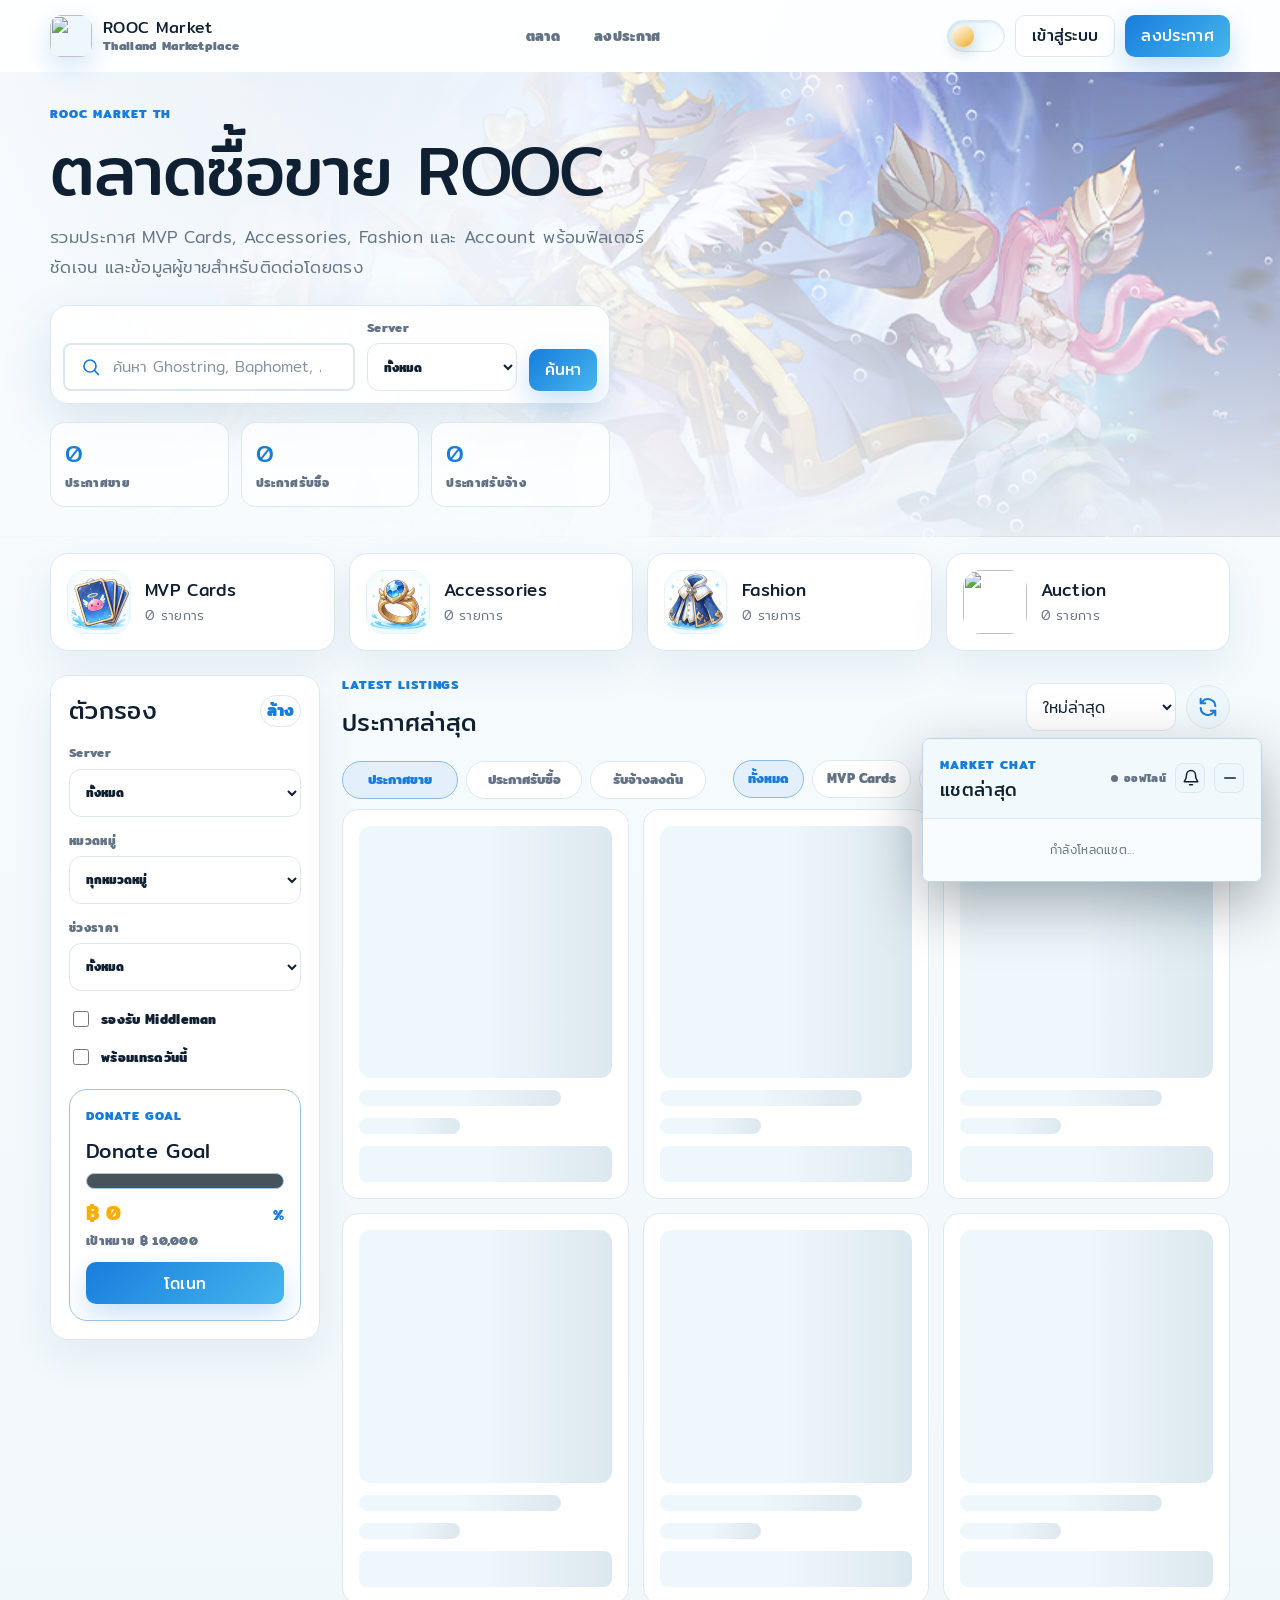
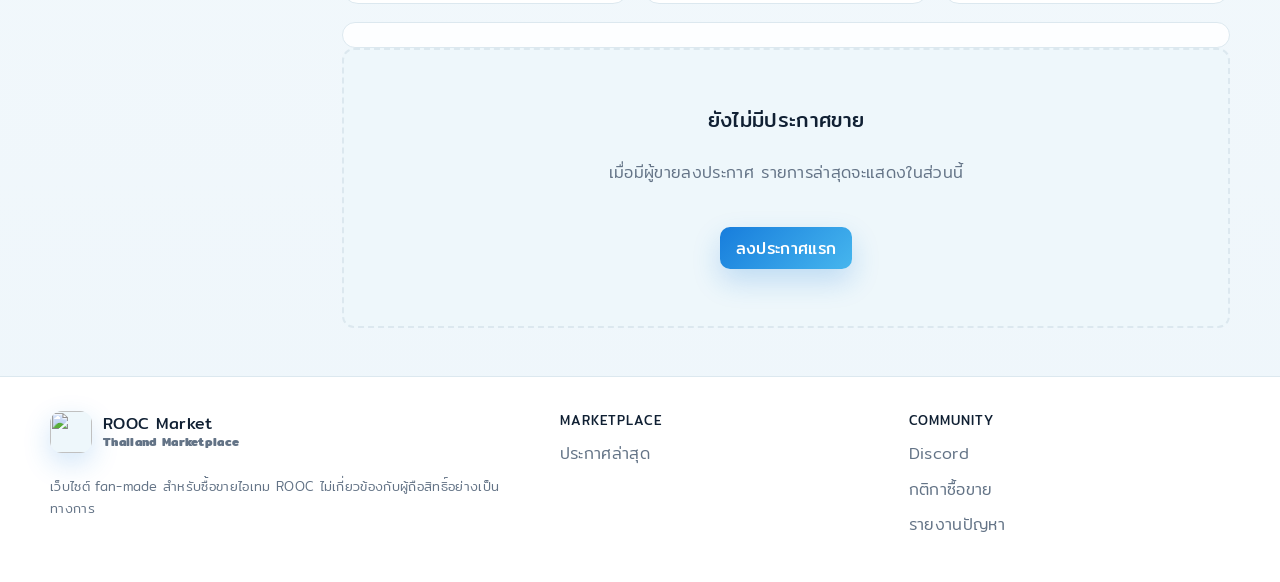
==== commit 39ba56bf: "Add files via upload" ====
--- a/Ragnarok Origin Fanmade/index.html
+++ b/Ragnarok Origin Fanmade/index.html
@@ -12,7 +12,7 @@
     <title>ROOC Market TH</title>
     <link rel="icon" type="image/png" href="https://qgzkoraxaszvdxvasgqz.supabase.co/storage/v1/object/public/marketplace-assets/site_assets/site-logo_1781355043941.png" />
     <link rel="apple-touch-icon" href="https://qgzkoraxaszvdxvasgqz.supabase.co/storage/v1/object/public/marketplace-assets/site_assets/site-logo_1781355043941.png" />
-  <link rel="stylesheet" href="styles.css?v=20260614-empty-previews-v2" />
+  <link rel="stylesheet" href="styles.css?v=20260615-remove-leaves-v1" />
     <style>
       body {
         animation: pageFadeIn 0.6s ease-out forwards;
@@ -23,11 +23,10 @@
       }
     </style>
     <script src="https://cdn.jsdelivr.net/npm/@supabase/supabase-js@2"></script>
-  <script src="supabase-config.js?v=20260614-empty-previews-v2"></script>
+  <script src="supabase-config.js?v=20260615-remove-leaves-v1"></script>
   </head>
   <body>
-    <div class="floating-elements" id="floatingElements"></div>
-    <header class="site-header">
+    <header class="site-header">
       <nav class="shell nav">
         <a class="brand" href="#" aria-label="ROOC Market TH">
           <span class="brand-mark"><img src="https://qgzkoraxaszvdxvasgqz.supabase.co/storage/v1/object/public/marketplace-assets/site_assets/site-logo_1781355043941.png" alt="" /></span>
--- a/Ragnarok Origin Fanmade/styles.css
+++ b/Ragnarok Origin Fanmade/styles.css
@@ -5738,66 +5738,6 @@
 .listing-card:nth-child(10) { animation-delay: 1.0s; }
 .listing-card:nth-child(11) { animation-delay: 1.1s; }
 .listing-card:nth-child(12) { animation-delay: 1.2s; }
-
-/* Floating Background Elements */
-.floating-elements {
-  position: fixed;
-  top: 0;
-  left: 0;
-  width: 100%;
-  height: 100%;
-  pointer-events: none;
-  z-index: -1;
-  overflow: hidden;
-}
-
-.floating-item {
-  position: absolute;
-  opacity: 0.18; /* ปรับให้ชัดขึ้นเล็กน้อยสำหรับ Pixel Art */
-  pointer-events: none;
-  image-rendering: pixelated; /* ทำให้ Pixel Art ดูคมชัด */
-  animation: float-around 25s linear infinite;
-}
-
-:root[data-theme="dark"] .floating-item {
-  opacity: 0.1;
-  filter: brightness(0.7) saturate(0.6);
-}
-
-@keyframes leaf-falling {
-  0% {
-    transform: translateY(-10vh) translateX(0) rotate(0deg) rotateY(0deg);
-    opacity: 0;
-  }
-  10% {
-    opacity: 0.18;
-  }
-  25% {
-    transform: translateY(20vh) translateX(30px) rotate(45deg) rotateY(180deg);
-  }
-  50% {
-    transform: translateY(50vh) translateX(-30px) rotate(135deg) rotateY(0deg);
-  }
-  75% {
-    transform: translateY(80vh) translateX(30px) rotate(225deg) rotateY(180deg);
-  }
-  90% {
-    opacity: 0.18;
-  }
-  100% {
-    transform: translateY(110vh) translateX(0) rotate(360deg) rotateY(0deg);
-    opacity: 0;
-  }
-}
-
-.floating-item {
-  position: absolute;
-  opacity: 0; /* เริ่มต้นที่ 0 แล้วค่อยเฟดอินในแอนิเมชัน */
-  pointer-events: none;
-  image-rendering: pixelated;
-  animation: leaf-falling 20s linear infinite;
-  will-change: transform, opacity;
-}
 
 /* Seller Trust Badge Style */
 .seller-trust-badge {
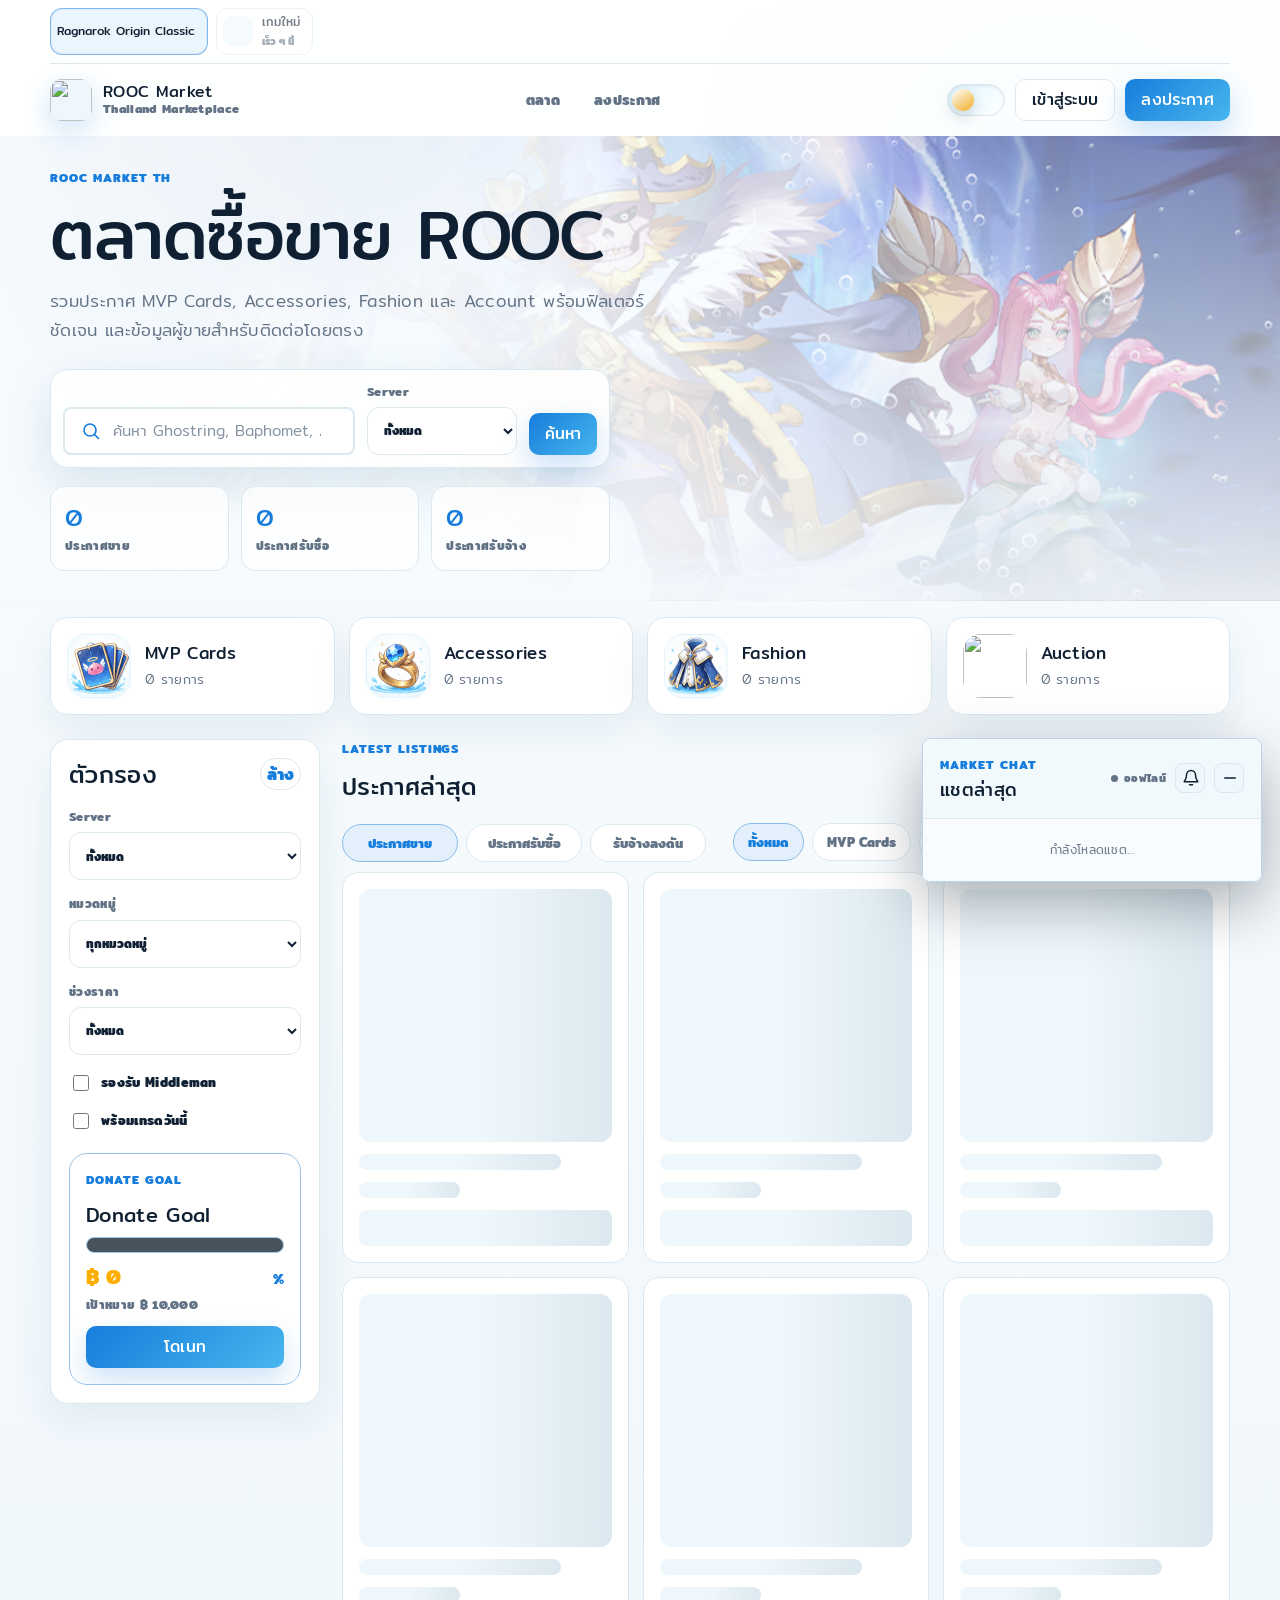
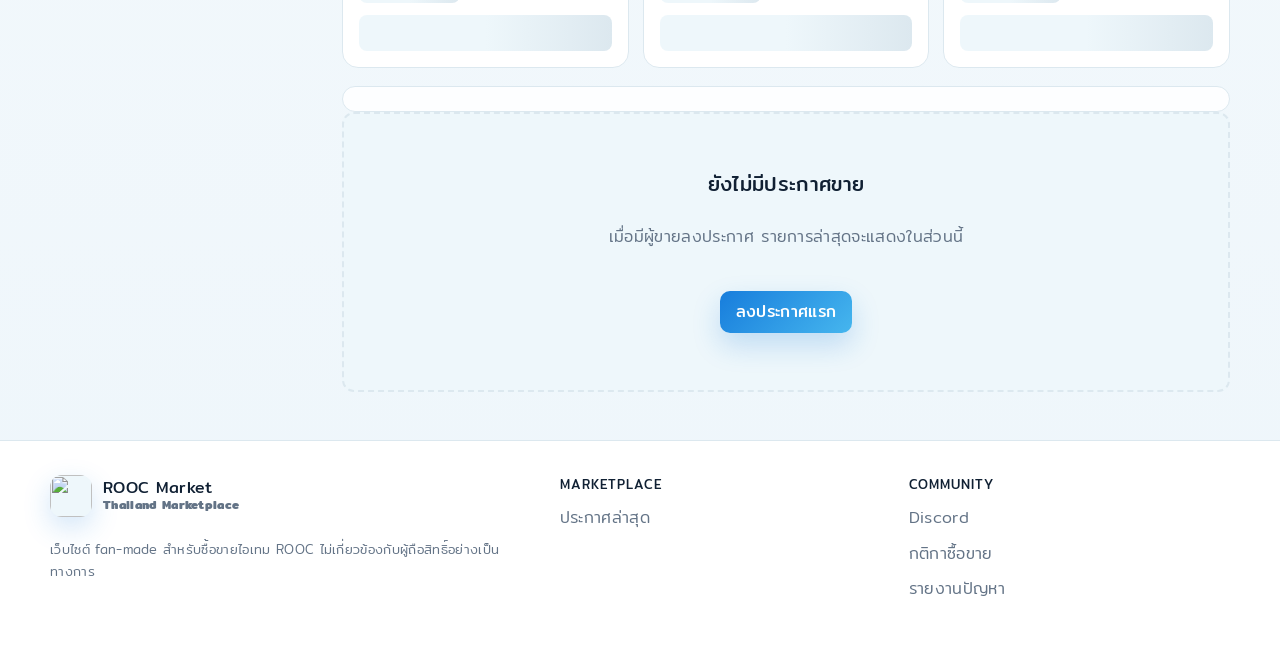
==== commit cf42179e: "Add files via upload" ====
--- a/Ragnarok Origin Fanmade/index.html
+++ b/Ragnarok Origin Fanmade/index.html
@@ -12,7 +12,7 @@
     <title>ROOC Market TH</title>
     <link rel="icon" type="image/png" href="https://qgzkoraxaszvdxvasgqz.supabase.co/storage/v1/object/public/marketplace-assets/site_assets/site-logo_1781355043941.png" />
     <link rel="apple-touch-icon" href="https://qgzkoraxaszvdxvasgqz.supabase.co/storage/v1/object/public/marketplace-assets/site_assets/site-logo_1781355043941.png" />
-  <link rel="stylesheet" href="styles.css?v=20260615-remove-leaves-v1" />
+  <link rel="stylesheet" href="styles.css?v=20260615-game-background-v1" />
     <style>
       body {
         animation: pageFadeIn 0.6s ease-out forwards;
@@ -23,12 +23,29 @@
       }
     </style>
     <script src="https://cdn.jsdelivr.net/npm/@supabase/supabase-js@2"></script>
-  <script src="supabase-config.js?v=20260615-remove-leaves-v1"></script>
-  </head>
+  <script src="supabase-config.js?v=20260615-game-background-v1"></script>
+  </head>
   <body>
     <header class="site-header">
-      <nav class="shell nav">
-        <a class="brand" href="#" aria-label="ROOC Market TH">
+      <div class="shell game-switcher" aria-label="เลือกเกม">
+        <div class="game-switcher-options">
+          <button class="game-option is-active" id="currentGameOption" type="button" aria-current="true">
+            <span>
+              <strong>Ragnarok Origin Classic</strong>
+            </span>
+          </button>
+          <button class="game-option is-locked" id="lockedGameOption" type="button" aria-disabled="true">
+            <span class="game-option-lock" aria-hidden="true"></span>
+            <span>
+              <strong id="secondGameName">เกมใหม่</strong>
+              <small id="secondGameStatus">เร็ว ๆ นี้</small>
+            </span>
+          </button>
+        </div>
+        <p class="game-switcher-message" id="gameSwitcherMessage" role="status" aria-live="polite"></p>
+      </div>
+      <nav class="shell nav">
+        <a class="brand" href="#" aria-label="ROOC Market TH">
           <span class="brand-mark"><img src="https://qgzkoraxaszvdxvasgqz.supabase.co/storage/v1/object/public/marketplace-assets/site_assets/site-logo_1781355043941.png" alt="" /></span>
           <span>
             <strong>ROOC Market</strong>
@@ -53,9 +70,9 @@
           </label>
           <a class="btn btn-light auth-link" href="login.html">เข้าสู่ระบบ</a>
           <a class="btn btn-primary" href="post.html">ลงประกาศ</a>
-        </div>
-      </nav>
-    </header>
+        </div>
+      </nav>
+    </header>
 
     <main>
       <section class="hero">
@@ -413,37 +430,8 @@
       </div>
     </footer>
     <script>
-      const categoryLabels = {
-        mvp: "MVP Cards",
-        accessories: "Accessories",
-        fashion: "Fashion",
-        auction: "Auction",
-        account: "Account"
-      };
-      const appConfig = window.ROOC_SUPABASE || {};
-
       function getSupabaseClient() {
         return window.ROOC_APP?.getSupabaseClient?.() || null;
-      }
-
-      async function fetchListingsFromRest(params = "select=*&active=eq.true&sale_status=neq.closed&sale_status=neq.sold&sale_status=neq.deleted&order=created_at.desc") {
-        if (!appConfig.url || !appConfig.anonKey) {
-          throw new Error("Supabase config is missing");
-        }
-
-        const response = await fetch(`${appConfig.url}/rest/v1/marketplace_listings?${params}`, {
-          headers: {
-            apikey: appConfig.anonKey,
-            Authorization: `Bearer ${appConfig.anonKey}`
-          }
-        });
-
-        if (!response.ok) {
-          const detail = await response.text();
-          throw new Error(detail || `Supabase REST error ${response.status}`);
-        }
-
-        return response.json();
       }
 
       function escapeHtml(value) {
@@ -455,165 +443,26 @@
           .replace(/'/g, "&#039;");
       }
 
-      async function loadListingCounts(client) {
-        const targets = {
-          mvp: document.querySelector("#mvpListingCount"),
-          accessories: document.querySelector("#accessoriesListingCount"),
-          fashion: document.querySelector("#fashionListingCount"),
-          auction: document.querySelector("#auctionListingCount"),
-          account: document.querySelector("#accountListingCount")
-        };
-        const totalTarget = document.querySelector("#totalListingCount");
-
-        try {
-          let data = [];
-          let error = null;
-          if (client) {
-            const result = await client
-              .from("marketplace_listings")
-              .select("category")
-              .eq("active", true)
-              .not("sale_status", "in", '("closed","sold","deleted")');
-            data = result.data;
-            error = result.error;
-          } else {
-            data = await fetchListingsFromRest("select=category&active=eq.true&sale_status=neq.closed&sale_status=neq.sold&sale_status=neq.deleted");
-          }
-
-          if (error) {
-            console.warn("ROOC count load through supabase-js failed, trying REST:", error);
-            data = await fetchListingsFromRest("select=category&active=eq.true&sale_status=neq.closed&sale_status=neq.sold&sale_status=neq.deleted");
-          }
-
-          if (client && (!data || !data.length)) {
-            data = await fetchListingsFromRest("select=category&active=eq.true&sale_status=neq.closed&sale_status=neq.sold&sale_status=neq.deleted");
-          }
-
-          if (!data) return;
-
-          const counts = { mvp: 0, accessories: 0, fashion: 0, auction: 0, account: 0 };
-          data.forEach((listing) => {
-            if (counts[listing.category] !== undefined) counts[listing.category] += 1;
-          });
-
-          Object.entries(targets).forEach(([category, target]) => {
-            if (target) target.textContent = counts[category].toLocaleString("th-TH");
-          });
-
-          if (totalTarget) {
-            totalTarget.textContent = data.length.toLocaleString("th-TH");
-          }
-        } catch (_error) {
-          // Keep zero counts when Supabase is not reachable.
-        }
-      }
-
-      async function loadLatestListings(client) {
-        const grid = document.querySelector("#latestListingGrid");
-        const emptyState = document.querySelector("#latestEmptyState");
-        if (!grid || !emptyState) return;
-
-        try {
-          let data = [];
-          let error = null;
-          if (client) {
-            const result = await client
-              .from("marketplace_listings")
-              .select("*")
-              .eq("active", true)
-              .not("sale_status", "in", '("closed","sold","deleted")')
-              .order("created_at", { ascending: false })
-              .limit(12);
-            data = result.data;
-            error = result.error;
-          } else {
-            data = await fetchListingsFromRest("select=*&active=eq.true&sale_status=neq.closed&sale_status=neq.sold&sale_status=neq.deleted&order=created_at.desc&limit=12");
-          }
-
-          if (error) {
-            console.warn("ROOC listing load through supabase-js failed, trying REST:", error);
-            data = await fetchListingsFromRest("select=*&active=eq.true&sale_status=neq.closed&sale_status=neq.sold&sale_status=neq.deleted&order=created_at.desc&limit=12");
-          }
-
-          if (client && (!data || !data.length)) {
-            data = await fetchListingsFromRest("select=*&active=eq.true&sale_status=neq.closed&sale_status=neq.sold&sale_status=neq.deleted&order=created_at.desc&limit=12");
-          }
-
-          if (!data || !data.length) {
-            grid.innerHTML = "";
-            emptyState.hidden = false;
-            emptyState.querySelector("h3").textContent = "ยังไม่มีประกาศขาย";
-            emptyState.querySelector("p").textContent = "ไม่พบรายการที่ active = true ใน Supabase";
-            console.info("ROOC listings loaded 0 rows");
-            return;
-          }
-
-          console.info(`ROOC listings loaded ${data.length} rows`);
-
-          grid.innerHTML = data.map((listing) => {
-            const mediaClass = listing.category === "mvp" ? "item-media card-media" : listing.category === "account" ? "item-media account-listing-media" : "item-media";
-            const listingImages = getListingImages(listing);
-            const title = listing.title || listing.item_name || "ประกาศขาย";
-            const contact = listing.contact || "";
-            const profileUrl = getListingProfileUrl(listing);
-            const discordId = getListingDiscordId(listing);
-            const sellerName = listing.seller_name || "ผู้ขาย ROOC";
-            const sellerUserId = listing.user_id || "";
-            const galleryData = listing.category === "account"
-              ? ` data-account-gallery="${escapeHtml(encodeURIComponent(JSON.stringify(listingImages)))}" data-account-title="${escapeHtml(title)}"`
-              : "";
-            const rawPrice = Number(normalizePriceText(listing.price_text));
-            const formattedPrice = Number.isFinite(rawPrice) && rawPrice > 0 ? rawPrice.toLocaleString("th-TH", { maximumFractionDigits: 2 }) : "0";
-            const listingType = listing.listing_type || "sell";
-            const badges = [
-              `<span class="${listingType === "buy" ? "buy" : listingType === "service" ? "verified" : "fast"} shine">${listingType === "buy" ? "รับซื้อ" : listingType === "service" ? "รับจ้าง" : "ขาย"}</span>`,
-              `<span class="shine">${escapeHtml(listing.server_name || "ทั้งหมด")}</span>`,
-              listing.ready_today ? '<span class="fast pulse">Fast Deal</span>' : "",
-              listing.category === "mvp" ? '<span class="mvp shine">MVP</span>' : ""
-            ].filter(Boolean).join("");
-            const description = listing.middleman
-              ? `${listing.description || ""} · รองรับ Middleman`
-              : listing.description || "";
-
-            return `
-			              <article class="listing-card${listing.card_background && listing.card_background !== 'default' ? " " + listing.card_background : ""}">
-	                <div class="${mediaClass}"${galleryData}>
-                  <img src="${escapeHtml(listingImages[0])}" alt="" />
-                  ${listing.category === "account" && listingImages.length > 1 ? `
-                    <div class="account-gallery-count">${listingImages.length} รูป</div>
-                    <div class="account-gallery-strip">
-                      ${listingImages.slice(0, 5).map((src) => `<span><img src="${escapeHtml(src)}" alt="" /></span>`).join("")}
-                    </div>
-                  ` : ""}
-                </div>
-                <div class="listing-meta">${badges}</div>
-                <h3>${escapeHtml(title)}</h3>
-                <p>${escapeHtml(description)}</p>
-                <div class="price-row">
-                  <div style="display: flex; flex-direction: column; gap: 4px;">
-                    <strong>฿ ${formattedPrice}</strong>
-                    ${sellerUserId ? `<a href="store.html?id=${sellerUserId}" class="seller-store-link" style="font-size: 11px; color: var(--muted); text-decoration: none; display: flex; align-items: center; gap: 4px;">🏪 ดูร้านค้า: ${escapeHtml(sellerName)}</a>` : `<span style="font-size: 11px; color: var(--muted);">👤 ${escapeHtml(sellerName)}</span>`}
-                  </div>
-                  <button class="btn btn-small contact-seller-button" type="button" data-title="${escapeHtml(title)}" data-contact="${escapeHtml(contact)}" data-profile-url="${escapeHtml(profileUrl)}" data-discord-id="${escapeHtml(discordId)}" data-seller-name="${escapeHtml(sellerName)}">ติดต่อผู้ขาย</button>
-                  <button class="btn btn-small btn-light chat-seller-button" type="button" title="แชต" aria-label="แชตกับผู้ขาย" data-chat-listing-id="${escapeHtml(listing.id)}" data-chat-seller-id="${escapeHtml(sellerUserId)}" data-chat-title="${escapeHtml(title)}" data-chat-image="${escapeHtml(listingImages[0])}" data-chat-seller-name="${escapeHtml(sellerName)}">
-                    <svg viewBox="0 0 24 24" aria-hidden="true"><path d="M21 15a4 4 0 0 1-4 4H8l-5 3V7a4 4 0 0 1 4-4h10a4 4 0 0 1 4 4Z"/><path d="M8 9h8M8 13h5"/></svg>
-                  </button>
-                </div>
-              </article>
-            `;
-          }).join("");
-
-          emptyState.hidden = true;
-        } catch (_error) {
-          grid.innerHTML = "";
-          emptyState.hidden = false;
-          emptyState.querySelector("h3").textContent = "โหลดประกาศไม่สำเร็จ";
-          emptyState.querySelector("p").textContent = _error.message || "เกิดข้อผิดพลาดระหว่างเชื่อมต่อ Supabase";
-          console.error("ROOC listings unexpected error:", _error);
-        }
-      }
-
       const supabaseClient = getSupabaseClient();
+      const lockedGameOption = document.querySelector("#lockedGameOption");
+      const gameSwitcherMessage = document.querySelector("#gameSwitcherMessage");
+
+      lockedGameOption?.addEventListener("click", () => {
+        if (!gameSwitcherMessage) return;
+        if (lockedGameOption.dataset.gameUrl) {
+          window.location.href = lockedGameOption.dataset.gameUrl;
+          return;
+        }
+        if (!lockedGameOption.classList.contains("is-locked")) {
+          gameSwitcherMessage.textContent = "เกมนี้เปิดใช้งานแล้ว แต่แอดมินยังไม่ได้ตั้งลิงก์เว็บไซต์";
+          return;
+        }
+        gameSwitcherMessage.textContent = "เกมนี้กำลังเตรียมระบบ marketplace และจะเปิดให้ใช้งานเร็ว ๆ นี้";
+        window.clearTimeout(window.ROOC_GAME_SWITCHER_MESSAGE_TIMER);
+        window.ROOC_GAME_SWITCHER_MESSAGE_TIMER = window.setTimeout(() => {
+          gameSwitcherMessage.textContent = "";
+        }, 3500);
+      });
 
       const sellerContactModal = document.querySelector("#sellerContactModal");
       const sellerContactItem = document.querySelector("#sellerContactItem");
@@ -921,48 +770,6 @@
 
       offerForm?.addEventListener("submit", submitOffer);
 
-      async function syncAuthLink() {
-        const authLink = document.querySelector(".auth-link");
-        const adminLink = document.querySelector(".admin-link");
-        if (!authLink || !supabaseClient) return;
-        const { data } = await supabaseClient.auth.getSession();
-        if (data.session) {
-          authLink.textContent = getDiscordDisplayName(data.session);
-          authLink.href = "login.html";
-        }
-        if (adminLink) adminLink.hidden = !isAdminSession(data.session);
-      }
-
-      function getDiscordDisplayName(session) {
-        const user = session?.user || {};
-        const identityData = user.identities?.find((identity) => identity.provider === "discord")?.identity_data || {};
-        return user.user_metadata?.full_name ||
-          user.user_metadata?.name ||
-          user.user_metadata?.preferred_username ||
-          identityData.full_name ||
-          identityData.name ||
-          identityData.preferred_username ||
-          user.email ||
-          "Discord";
-      }
-
-      function isAdminSession(session) {
-        if (!session) return false;
-        const user = session.user || {};
-        const email = (user.email || user.user_metadata?.email || user.identities?.[0]?.identity_data?.email || "").toLowerCase();
-        const identities = user.identities || [];
-        const discordIds = identities
-          .filter((identity) => identity.provider === "discord")
-          .map((identity) => identity.identity_data?.sub || identity.id)
-          .filter(Boolean);
-        return (appConfig.adminUserIds || []).includes(user.id) ||
-          (appConfig.adminEmails || []).map((entry) => entry.toLowerCase()).includes(email) ||
-          discordIds.some((id) => (appConfig.adminDiscordIds || []).includes(id));
-      }
-
-      syncAuthLink();
-      if (supabaseClient) supabaseClient.auth.onAuthStateChange(() => syncAuthLink());
-
       window.ROOC_APP?.initTheme();
     </script>
   </body>
--- a/Ragnarok Origin Fanmade/styles.css
+++ b/Ragnarok Origin Fanmade/styles.css
@@ -208,6 +208,132 @@
   display: flex;
   gap: 10px;
   align-items: center;
+}
+
+.game-switcher {
+  display: flex;
+  min-height: 54px;
+  gap: 12px;
+  align-items: center;
+  border-bottom: 1px solid var(--line);
+  padding: 8px 0;
+}
+
+.game-switcher-label {
+  flex: 0 0 auto;
+  color: var(--muted);
+  font-size: 12px;
+  font-weight: 800;
+}
+
+.game-switcher-options {
+  display: flex;
+  gap: 8px;
+  min-width: 0;
+}
+
+.game-option {
+  display: inline-flex;
+  min-height: 40px;
+  gap: 9px;
+  align-items: center;
+  border: 1px solid var(--line);
+  border-radius: 12px;
+  padding: 5px 12px 5px 6px;
+  background: var(--paper);
+  color: var(--ink);
+  font: inherit;
+  text-align: left;
+  background-position: center;
+  background-repeat: no-repeat;
+  background-size: cover;
+}
+
+.game-option strong,
+.game-option small {
+  display: block;
+  white-space: nowrap;
+}
+
+.game-option strong {
+  font-size: 12px;
+}
+
+.game-option.has-game-background {
+  color: #fff;
+  text-shadow: 0 1px 4px rgba(0, 0, 0, 0.85);
+}
+
+.game-option.has-game-background small {
+  color: rgba(255, 255, 255, 0.88);
+}
+
+.game-option small {
+  margin-top: 2px;
+  color: var(--muted);
+  font-size: 10px;
+  font-weight: 700;
+}
+
+.game-option-icon.brand-mark {
+  width: 30px;
+  height: 30px;
+  border-radius: 9px;
+  box-shadow: none;
+}
+
+.game-option.is-active {
+  border-color: rgba(23, 125, 220, 0.5);
+  background: rgba(23, 125, 220, 0.08);
+  box-shadow: inset 0 0 0 1px rgba(23, 125, 220, 0.08);
+}
+
+.game-option.is-locked {
+  cursor: pointer;
+  opacity: 0.58;
+}
+
+.game-option.is-locked:hover {
+  opacity: 0.8;
+}
+
+.game-option.is-available {
+  border-color: rgba(38, 166, 91, 0.5);
+  background: rgba(38, 166, 91, 0.09);
+  cursor: pointer;
+}
+
+.game-option.is-available:hover {
+  border-color: rgba(38, 166, 91, 0.78);
+  transform: translateY(-1px);
+}
+
+.game-option-lock {
+  display: grid;
+  width: 30px;
+  height: 30px;
+  flex: 0 0 30px;
+  place-items: center;
+  border-radius: 9px;
+  background: var(--paper-soft);
+  font-size: 13px;
+}
+
+.game-option.is-locked .game-option-lock {
+  background-color: var(--paper-soft);
+  background-image: var(--rooc-lock-icon-image);
+  background-position: center;
+  background-repeat: no-repeat;
+  background-size: 72%;
+}
+
+.game-switcher-message {
+  min-height: 16px;
+  margin: 0 0 0 auto;
+  color: var(--muted);
+  font-size: 11px;
+  font-weight: 700;
+  text-align: right;
 }
 
 .user-menu {
@@ -4822,6 +4948,28 @@
 
   .nav-actions > .btn {
     flex: 0 0 auto;
+  }
+
+  .game-switcher {
+    display: block;
+    min-height: 0;
+    overflow: hidden;
+    padding: 8px 0;
+  }
+
+  .game-switcher-label {
+    display: block;
+    margin-bottom: 6px;
+  }
+
+  .game-switcher-options {
+    overflow-x: auto;
+    padding-bottom: 2px;
+  }
+
+  .game-switcher-message {
+    margin-top: 5px;
+    text-align: left;
   }
 
   .search-card {
